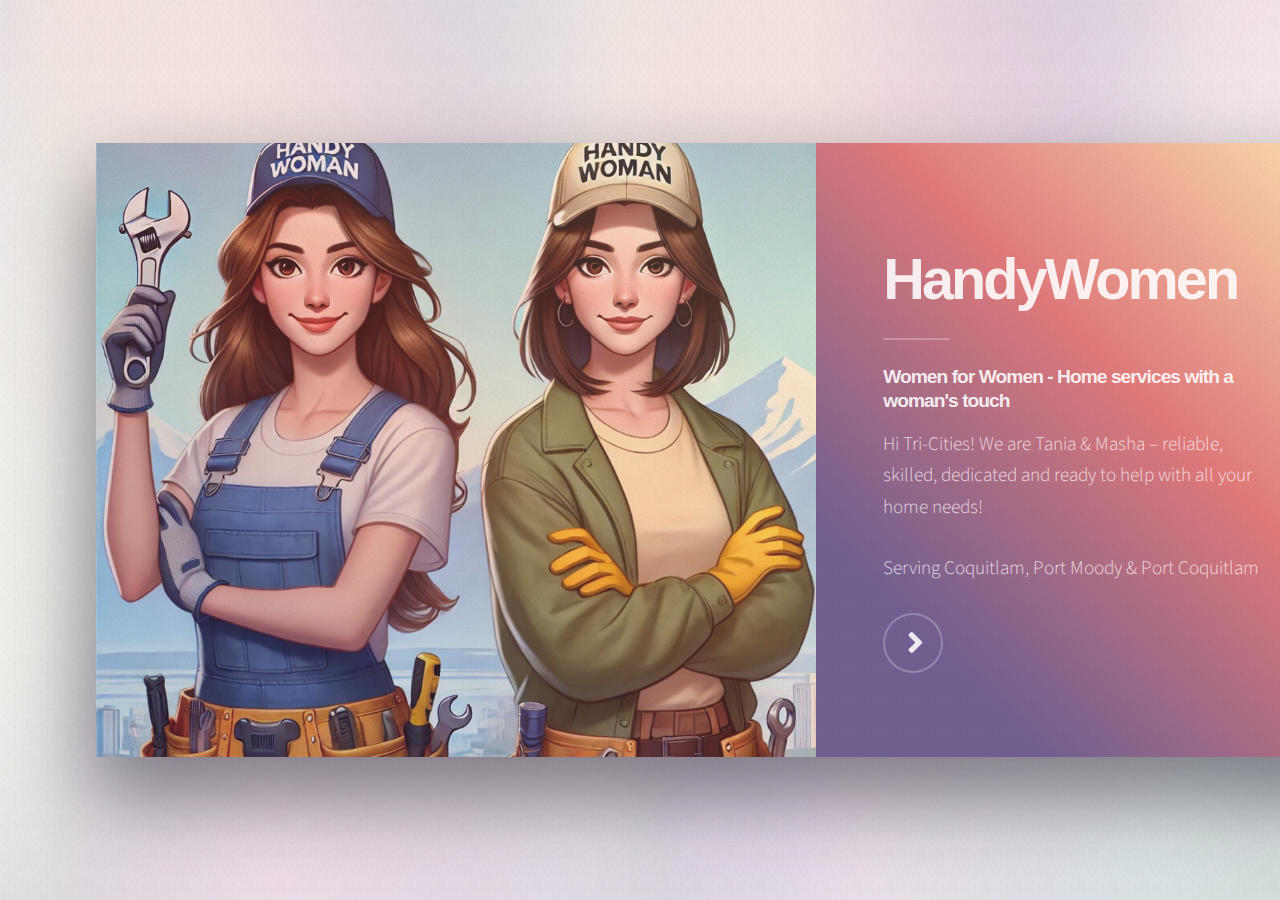
==== index.html @ 7a5384e8 "Initial website upload" ====
<!DOCTYPE HTML>
<!--
	Ethereal by HTML5 UP
	html5up.net | @ajlkn
	Free for personal and commercial use under the CCA 3.0 license (html5up.net/license)
-->
<html>
	<head>
		<title>Ethereal by HTML5 UP</title>
		<meta charset="utf-8" />
		<meta name="viewport" content="width=device-width, initial-scale=1, user-scalable=no" />
		<link rel="stylesheet" href="assets/css/main.css" />
		<noscript><link rel="stylesheet" href="assets/css/noscript.css" /></noscript>
	</head>
	<body class="is-preload">

		<!-- Page Wrapper -->
			<div id="page-wrapper">

				<!-- Wrapper -->
					<div id="wrapper">

						<!-- Panel (Banner) -->
							<section class="panel banner right">
								<div class="content color0 span-2-75">
									<h1 class="major">HandyWomen</h1>
									<h4>Women for Women - Home services with a woman's touch </h4>
									<p>Hi Tri-Cities! We are Tania & Masha – reliable, skilled, dedicated and ready to help with all your home needs!</p>
									<p>Serving Coquitlam, Port Moody & Port Coquitlam</p>
									<ul class="actions">
										<li><a href="#first" class="button color1 circle icon solid fa-angle-right">Next</a></li>
									</ul>
								</div>
								<div class="image filtered span-3-75" data-position="25% 25%">
									<img src="images/Handywomen.jpg" alt="" />
								</div>
							</section>

						<!-- Panel (Spotlight) -->
							<section class="panel spotlight medium right" id="first">
								<div class="content span-9">
									<h2 class="major">We can do it!</h2>
									<ul>
										<li>Need furniture assembled? Don’t want any stress, just perfectly built pieces?</li>
										<li>Prepping your home for sale or rent? Want it to look its best and attract buyers?</li>
										<li>Kitchen a mess? Need better organization and efficient storage? </li>
										<li>Want to refresh your space? Need a new layout that works better for you?</li>
										<li>Small home tasks piling up? Lightbulbs, wires, seasonal décor – need a hand?</li>
										<li>Cabinets, drawers, and tables need fixing? Looking for precise, careful work?</li>
									</ul>
								</div>
								<div class="image filtered tinted" data-position="top left">
									<img src="images/pic02.jpg" alt="" />
								</div>
							</section>

						<!-- Panel 
							<section class="panel color1">
								<div class="intro joined">
									<h2 class="major">Amet lorem</h2>
									<p>Sed vel nibh libero. Mauris et lorem pharetra massa lorem turpis congue pulvinar. Vivamus sed feugiat finibus. Duis amet bibendum amet sed. Duis mauris ex, dapibus sed ligula tempus volutpat magna etiam.</p>
								</div>
								<div class="inner">
									<ul class="grid-icons three connected">
										<li><span class="icon fa-gem"><span class="label">Lorem</span></span></li>
										<li><span class="icon solid fa-camera-retro"><span class="label">Ipsum</span></span></li>
										<li><span class="icon solid fa-cog"><span class="label">Dolor</span></span></li>
										<li><span class="icon solid fa-paper-plane"><span class="label">Sit</span></span></li>
										<li><span class="icon solid fa-chart-bar"><span class="label">Amet</span></span></li>
										<li><span class="icon solid fa-code"><span class="label">Nullam</span></span></li>
									</ul>
								</div>
							</section>-->

						<!-- Panel (Spotlight) 
							<section class="panel spotlight large left">
								<div class="content span-5">
									<h2 class="major">Magna amet tempus</h2>
									<p>Mauris a cursus velit. Nunc lacinia sollicitudin egestas bibendum, magna dui bibendum ex, sagittis commodo enim risus sed magna nulla. Vestibulum ut consequat velit. Curabitur vitae libero lorem. Quisque iaculis porttitor blandit. Nullam quis sagittis maximus. Sed vel nibh libero. Mauris et lorem pharetra massa lorem turpis congue pulvinar.</p>
								</div>
								<div class="image filtered tinted" data-position="top right">
									<img src="images/pic03.jpg" alt="" />
								</div>
							</section>-->

						<!-- Panel
							<section class="panel">
								<div class="intro color2">
									<h2 class="major">Elit integer</h2>
									<p>Sed vel nibh libero. Mauris et lorem pharetra massa lorem turpis congue pulvinar. Vivamus sed feugiat finibus. Duis amet bibendum amet sed. Duis mauris ex, dapibus sed ligula tempus volutpat magna etiam.</p>
								</div>
								<div class="gallery">
									<div class="group span-3">
										<a href="images/gallery/fulls/01.jpg" class="image filtered span-3" data-position="bottom"><img src="images/gallery/thumbs/01.jpg" alt="" /></a>
										<a href="images/gallery/fulls/02.jpg" class="image filtered span-1-5" data-position="center"><img src="images/gallery/thumbs/02.jpg" alt="" /></a>
										<a href="images/gallery/fulls/03.jpg" class="image filtered span-1-5" data-position="bottom"><img src="images/gallery/thumbs/03.jpg" alt="" /></a>
									</div>
									<a href="images/gallery/fulls/04.jpg" class="image filtered span-2-5" data-position="top"><img src="images/gallery/thumbs/04.jpg" alt="" /></a>
									<div class="group span-4-5">
										<a href="images/gallery/fulls/05.jpg" class="image filtered span-3" data-position="top"><img src="images/gallery/thumbs/05.jpg" alt="" /></a>
										<a href="images/gallery/fulls/06.jpg" class="image filtered span-1-5" data-position="center"><img src="images/gallery/thumbs/06.jpg" alt="" /></a>
										<a href="images/gallery/fulls/07.jpg" class="image filtered span-1-5" data-position="bottom"><img src="images/gallery/thumbs/07.jpg" alt="" /></a>
										<a href="images/gallery/fulls/08.jpg" class="image filtered span-3" data-position="top"><img src="images/gallery/thumbs/08.jpg" alt="" /></a>
									</div>
									<a href="images/gallery/fulls/09.jpg" class="image filtered span-2-5" data-position="right"><img src="images/gallery/thumbs/09.jpg" alt="" /></a>
								</div>
							</section> -->

						<!-- Panel -->
							<section class="panel color4-alt">
								<div class="intro color4">
									<h2 class="major">Contact Us</h2>
									<p>Write us a message and we will get back to you as soon as possible</p>
								</div>
								<div class="inner columns divided">
									<div class="span-3-25">
										<form method="post" action="#">
											<div class="fields">
												<div class="field half">
													<label for="name">Name</label>
													<input type="text" name="name" id="name" />
												</div>
												<div class="field half">
													<label for="email">Email</label>
													<input type="email" name="email" id="email" />
												</div>
												<div class="field">
													<label for="message">Message</label>
													<textarea name="message" id="message" rows="4"></textarea>
												</div>
											</div>
											<ul class="actions">
												<li><input type="submit" value="Send Message" class="button primary" /></li>
											</ul>
										</form>
									</div>
									<div class="span-1-5">
										<ul class="contact-icons color1">
											<li class="icon brands fa-facebook-f"><a href="#">facebook.com/untitled</a></li>
											<li class="icon brands fa-instagram"><a href="#">@untitled-tld</a></li>
										</ul>
									</div>
								</div>
							</section>
					</div>

			</div>

		<!-- Scripts -->
			<script src="assets/js/jquery.min.js"></script>
			<script src="assets/js/browser.min.js"></script>
			<script src="assets/js/breakpoints.min.js"></script>
			<script src="assets/js/main.js"></script>

	</body>
</html>
---- assets/css/main.css ----
@import url(fontawesome-all.min.css);
@import url("https://fonts.googleapis.com/css?family=Source+Sans+Pro:300,400,300i,400i");

/*
	Ethereal by HTML5 UP
	html5up.net | @ajlkn
	Free for personal and commercial use under the CCA 3.0 license (html5up.net/license)
*/

html, body, div, span, applet, object,
iframe, h1, h2, h3, h4, h5, h6, p, blockquote,
pre, a, abbr, acronym, address, big, cite,
code, del, dfn, em, img, ins, kbd, q, s, samp,
small, strike, strong, sub, sup, tt, var, b,
u, i, center, dl, dt, dd, ol, ul, li, fieldset,
form, label, legend, table, caption, tbody,
tfoot, thead, tr, th, td, article, aside,
canvas, details, embed, figure, figcaption,
footer, header, hgroup, menu, nav, output, ruby,
section, summary, time, mark, audio, video {
	margin: 0;
	padding: 0;
	border: 0;
	font-size: 100%;
	font: inherit;
	vertical-align: baseline;}

article, aside, details, figcaption, figure,
footer, header, hgroup, menu, nav, section {
	display: block;}

body {
	line-height: 1;
}

ol, ul {
	list-style: none;
}

blockquote, q {
	quotes: none;
}

	blockquote:before, blockquote:after, q:before, q:after {
		content: '';
		content: none;
	}

table {
	border-collapse: collapse;
	border-spacing: 0;
}

body {
	-webkit-text-size-adjust: none;
}

mark {
	background-color: transparent;
	color: inherit;
}

input::-moz-focus-inner {
	border: 0;
	padding: 0;
}

input, select, textarea {
	-moz-appearance: none;
	-webkit-appearance: none;
	-ms-appearance: none;
	appearance: none;
}

/* Page */

	@-moz-keyframes load-spinner {
		0% {
			-moz-transform: rotate(0deg);
			-webkit-transform: rotate(0deg);
			-ms-transform: rotate(0deg);
			transform: rotate(0deg);
		}

		100% {
			-moz-transform: rotate(360deg);
			-webkit-transform: rotate(360deg);
			-ms-transform: rotate(360deg);
			transform: rotate(360deg);
		}
	}

	@-webkit-keyframes load-spinner {
		0% {
			-moz-transform: rotate(0deg);
			-webkit-transform: rotate(0deg);
			-ms-transform: rotate(0deg);
			transform: rotate(0deg);
		}

		100% {
			-moz-transform: rotate(360deg);
			-webkit-transform: rotate(360deg);
			-ms-transform: rotate(360deg);
			transform: rotate(360deg);
		}
	}

	@-ms-keyframes load-spinner {
		0% {
			-moz-transform: rotate(0deg);
			-webkit-transform: rotate(0deg);
			-ms-transform: rotate(0deg);
			transform: rotate(0deg);
		}

		100% {
			-moz-transform: rotate(360deg);
			-webkit-transform: rotate(360deg);
			-ms-transform: rotate(360deg);
			transform: rotate(360deg);
		}
	}

	@keyframes load-spinner {
		0% {
			-moz-transform: rotate(0deg);
			-webkit-transform: rotate(0deg);
			-ms-transform: rotate(0deg);
			transform: rotate(0deg);
		}

		100% {
			-moz-transform: rotate(360deg);
			-webkit-transform: rotate(360deg);
			-ms-transform: rotate(360deg);
			transform: rotate(360deg);
		}
	}

	@-ms-viewport {
		width: device-width;
	}

	html {
		width: 100%;
		height: 100%;
	}

	html {
		box-sizing: border-box;
	}

	*, *:before, *:after {
		box-sizing: inherit;
	}

	body {
		display: -moz-flex;
		display: -webkit-flex;
		display: -ms-flex;
		display: flex;
		-moz-align-items: center;
		-webkit-align-items: center;
		-ms-align-items: center;
		align-items: center;
		-moz-justify-content: -moz-flex-start;
		-webkit-justify-content: -webkit-flex-start;
		-ms-justify-content: -ms-flex-start;
		justify-content: flex-start;
		-ms-overflow-style: scrollbar;
		width: 100%;
		height: 100%;
		min-height: 30rem;
		overflow: hidden;
	}

		body:before {
			-moz-animation: load-spinner 1s infinite linear;
			-webkit-animation: load-spinner 1s infinite linear;
			-ms-animation: load-spinner 1s infinite linear;
			animation: load-spinner 1s infinite linear;
			-moz-transition: opacity 0.25s ease;
			-webkit-transition: opacity 0.25s ease;
			-ms-transition: opacity 0.25s ease;
			transition: opacity 0.25s ease;
			-moz-transition-delay: 0s;
			-webkit-transition-delay: 0s;
			-ms-transition-delay: 0s;
			transition-delay: 0s;
			pointer-events: none;
			content: '';
			display: block;
			position: absolute;
			top: 50%;
			left: 50%;
			width: 4rem;
			height: 4rem;
			margin: -2rem 0 0 -2rem;
			background-image: url("data:image/svg+xml;charset=utf8,%3Csvg xmlns='http://www.w3.org/2000/svg' xmlns:xlink='http://www.w3.org/1999/xlink' width='96px' height='96px' viewBox='0 0 96 96' zoomAndPan='disable'%3E%3Cstyle%3Ecircle %7Bfill: transparent%3B stroke: %232e2b37%3B stroke-width: 1.5px%3B %7D%3C/style%3E%3Cdefs%3E%3CclipPath id='corner'%3E%3Cpolygon points='0,0 48,0 48,48 96,48 96,96 0,96' /%3E%3C/clipPath%3E%3C/defs%3E%3Cg clip-path='url(%23corner)'%3E%3Ccircle cx='48' cy='48' r='32'/%3E%3C/g%3E%3C/svg%3E");
			background-position: center;
			background-repeat: no-repeat;
			background-size: 4rem;
			opacity: 0;
		}

		body:after {
			pointer-events: none;
			content: '';
			display: block;
			position: fixed;
			top: 0;
			left: 0;
			width: 100%;
			height: 100%;
			z-index: -1;
			background-attachment: fixed;
			background-color: #e1e6e1;
			background-image: url("../../images/overlay.png"), url("../../images/bg.jpg");
			background-repeat: repeat, repeat-x;
			background-size: 128px 128px, cover;
		}

		body.is-preload *, body.is-preload *:before, body.is-preload *:after {
			-moz-animation: none !important;
			-webkit-animation: none !important;
			-ms-animation: none !important;
			animation: none !important;
			-moz-transition: none !important;
			-webkit-transition: none !important;
			-ms-transition: none !important;
			transition: none !important;
		}

		body.is-preload:before {
			-moz-transition: opacity 1s ease;
			-webkit-transition: opacity 1s ease;
			-ms-transition: opacity 1s ease;
			transition: opacity 1s ease;
			-moz-transition-delay: 0.75s;
			-webkit-transition-delay: 0.75s;
			-ms-transition-delay: 0.75s;
			transition-delay: 0.75s;
			opacity: 0.25;
		}

	@media screen and (max-width: 736px) {

		html {
			height: auto;
		}

		body {
			height: auto;
			overflow-x: hidden;
			overflow-y: auto;
		}

	}

	@media screen and (max-width: 480px) {

		html, body {
			min-width: 320px;
		}

	}

/* Typography */

	html {
		font-size: 18pt;
		font-size: 1vmax;
	}

		@media screen and (max-width: 1680px) {

			html {
				font-size: 12pt;
				font-size: 1.1vmax;
			}

		}

		@media screen and (max-width: 1280px) {

			html {
				font-size: 11pt;
				font-size: 1.5vmax;
			}

		}

	body, input, select, textarea {
		color: rgba(255, 255, 255, 0.75);
		font-family: "Source Sans Pro", Helvetica, sans-serif;
		font-size: 1rem;
		font-weight: 300;
		line-height: 1.65;
	}

	a {
		-moz-transition: color 0.2s ease-in-out, border-bottom-color 0.2s ease-in-out;
		-webkit-transition: color 0.2s ease-in-out, border-bottom-color 0.2s ease-in-out;
		-ms-transition: color 0.2s ease-in-out, border-bottom-color 0.2s ease-in-out;
		transition: color 0.2s ease-in-out, border-bottom-color 0.2s ease-in-out;
		color: inherit;
		border-bottom: dotted 1px;
		text-decoration: none;
	}

		a:hover {
			border-bottom-color: transparent;
			color: #ffe4b4;
		}

	strong, b {
		color: rgba(255, 255, 255, 0.875);
		font-weight: 400;
	}

	em, i {
		font-style: italic;
	}

	p {
		margin: 0 0 1.5rem 0;
	}

		body.is-ie p {
			width: 100%;
		}

	h1, h2, h3, h4, h5, h6 {
		color: rgba(255, 255, 255, 0.875);
		font-family: Arial, Helvetica, sans-serif;
		font-weight: 700;
		line-height: 1.3;
		margin: 0 0 0.75rem 0;
		letter-spacing: -0.05em;
	}

		h1 a, h2 a, h3 a, h4 a, h5 a, h6 a {
			color: inherit;
			text-decoration: none;
		}

	h1.major, h2.major, h3.major {
		position: relative;
	}

		h1.major:after, h2.major:after, h3.major:after {
			content: '';
			position: absolute;
			left: 0;
			width: 3.5rem;
			height: 0.1rem;
			background-color: rgba(255, 255, 255, 0.25);
		}

	h1 {
		font-size: 3rem;
		line-height: 1.2;
	}

		h1.major {
			margin: 0 0 2.625rem 0;
		}

			h1.major:after {
				bottom: -1.325rem;
			}

	h2 {
		font-size: 1.75rem;
		line-height: 1.2;
	}

		h2.major {
			margin: 0 0 1.9875rem 0;
		}

			h2.major:after {
				bottom: -1.2rem;
			}

	h3 {
		font-size: 1.325rem;
	}

		h3.major {
			margin: 0 0 1.875rem 0;
		}

			h3.major:after {
				bottom: -0.75rem;
			}

	h4 {
		font-size: 1rem;
	}

	h5 {
		font-size: 0.9rem;
	}

	h6 {
		font-size: 0.7rem;
	}

	sub {
		font-size: 0.8rem;
		position: relative;
		top: 0.5rem;
	}

	sup {
		font-size: 0.8rem;
		position: relative;
		top: -0.5rem;
	}

	blockquote {
		border-left: solid 0.25rem rgba(255, 255, 255, 0.25);
		font-style: italic;
		margin: 0 0 1.5rem 0;
		padding: 0.375rem 0 0.375rem 1.5rem;
	}

	code {
		background: rgba(255, 255, 255, 0.075);
		border-radius: 0.25rem;
		font-family: "Courier New", monospace;
		font-size: 0.8rem;
		margin: 0 0.25rem;
		padding: 0.25rem 0.65rem;
	}

	pre {
		-webkit-overflow-scrolling: touch;
		font-family: "Courier New", monospace;
		font-size: 0.8rem;
		margin: 0 0 1.5rem 0;
		white-space: pre-wrap;
	}

		pre code {
			display: block;
			line-height: 1.625;
			padding: 1rem 1.5rem;
			overflow-x: auto;
			margin: 0;
		}

	hr {
		border: 0;
		border-bottom: solid 2px rgba(255, 255, 255, 0.25);
		margin: 1.875rem 0;
	}

	.align-left {
		text-align: left;
	}

	.align-center {
		text-align: center;
	}

	.align-right {
		text-align: right;
	}

	@media screen and (max-width: 736px) {

		html {
			font-size: 12pt;
		}

		h1 {
			font-size: 2.25rem;
			line-height: 1.2;
		}

			h1.major {
				margin: 0 0 2.625rem 0;
			}

				h1.major:after {
					bottom: -1.325rem;
				}

		h2 {
			font-size: 1.5rem;
			line-height: 1.2;
		}

			h2.major {
				margin: 0 0 1.9875rem 0;
			}

				h2.major:after {
					bottom: -1.2rem;
				}

		h3 {
			font-size: 1rem;
		}

			h3.major {
				margin: 0 0 1.875rem 0;
			}

				h3.major:after {
					bottom: -0.75rem;
				}

		h4 {
			font-size: 1rem;
		}

		h5 {
			font-size: 0.9rem;
		}

		h6 {
			font-size: 0.7rem;
		}

		h1 br, h2 br, h3 br, h4 br, h5 br, h6 br {
			display: none;
		}

	}

	@media screen and (max-width: 360px) {

		html {
			font-size: 11pt;
		}

	}

/* Form */

	form {
		margin: 0 0 1.5rem 0;
	}

		form > :last-child {
			margin-bottom: 0;
		}

		form > .fields {
			display: -moz-flex;
			display: -webkit-flex;
			display: -ms-flex;
			display: flex;
			-moz-flex-wrap: wrap;
			-webkit-flex-wrap: wrap;
			-ms-flex-wrap: wrap;
			flex-wrap: wrap;
			width: calc(100% + 3rem);
			margin: -1.5rem 0 1.5rem -1.5rem;
		}

			form > .fields > .field {
				-moz-flex-grow: 0;
				-webkit-flex-grow: 0;
				-ms-flex-grow: 0;
				flex-grow: 0;
				-moz-flex-shrink: 0;
				-webkit-flex-shrink: 0;
				-ms-flex-shrink: 0;
				flex-shrink: 0;
				padding: 1.5rem 0 0 1.5rem;
				width: calc(100% - 1.5rem);
			}

				form > .fields > .field.half {
					width: calc(50% - 0.75rem);
				}

				form > .fields > .field.third {
					width: calc(100%/3 - 0.5rem);
				}

				form > .fields > .field.quarter {
					width: calc(25% - 0.375rem);
				}

		@media screen and (max-width: 736px) {

			form > .fields {
				width: calc(100% + 2.25rem);
				margin: -1.125rem 0 1.5rem -1.125rem;
			}

				form > .fields > .field {
					padding: 1.125rem 0 0 1.125rem;
					width: calc(100% - 1.125rem);
				}

					form > .fields > .field.half {
						width: calc(100% - 1.125rem);
					}

					form > .fields > .field.third {
						width: calc(100% - 1.125rem);
					}

					form > .fields > .field.quarter {
						width: calc(100% - 1.125rem);
					}

		}

	label {
		color: rgba(255, 255, 255, 0.875);
		display: block;
		font-family: Arial, Helvetica, sans-serif;
		font-size: 0.8rem;
		font-weight: 700;
		margin: 0 0 0.4875rem 0;
	}

	input[type="text"],
	input[type="password"],
	input[type="email"],
	input[type="tel"],
	select,
	textarea {
		-moz-appearance: none;
		-webkit-appearance: none;
		-ms-appearance: none;
		appearance: none;
		background: transparent;
		border: solid 2px rgba(255, 255, 255, 0.25);
		border-radius: 0.25rem;
		color: inherit;
		display: block;
		outline: 0;
		padding: 0 0.75rem;
		text-decoration: none;
		width: 100%;
	}

		input[type="text"]:invalid,
		input[type="password"]:invalid,
		input[type="email"]:invalid,
		input[type="tel"]:invalid,
		select:invalid,
		textarea:invalid {
			box-shadow: none;
		}

		input[type="text"]:focus,
		input[type="password"]:focus,
		input[type="email"]:focus,
		input[type="tel"]:focus,
		select:focus,
		textarea:focus {
			border-color: #ffe4b4;
		}

	option {
		background-color: rgba(255, 255, 255, 0.875);
		color: #2e2b37;
	}

	select {
		background-image: url("data:image/svg+xml;charset=utf8,%3Csvg xmlns='http://www.w3.org/2000/svg' width='40' height='40' preserveAspectRatio='none' viewBox='0 0 40 40'%3E%3Cpath d='M9.4,12.3l10.4,10.4l10.4-10.4c0.2-0.2,0.5-0.4,0.9-0.4c0.3,0,0.6,0.1,0.9,0.4l3.3,3.3c0.2,0.2,0.4,0.5,0.4,0.9 c0,0.4-0.1,0.6-0.4,0.9L20.7,31.9c-0.2,0.2-0.5,0.4-0.9,0.4c-0.3,0-0.6-0.1-0.9-0.4L4.3,17.3c-0.2-0.2-0.4-0.5-0.4-0.9 c0-0.4,0.1-0.6,0.4-0.9l3.3-3.3c0.2-0.2,0.5-0.4,0.9-0.4S9.1,12.1,9.4,12.3z' fill='rgba(255, 255, 255, 0.25)' /%3E%3C/svg%3E");
		background-size: 1.25rem;
		background-repeat: no-repeat;
		background-position: calc(100% - 1rem) center;
		height: 2.5rem;
		padding-right: 2.5rem;
		text-overflow: ellipsis;
	}

		select option {
			color: rgba(255, 255, 255, 0.875);
			background: #2e2b37;
		}

		select:focus::-ms-value {
			background-color: transparent;
		}

		select::-ms-expand {
			display: none;
		}

	input[type="text"],
	input[type="password"],
	input[type="email"],
	select {
		height: 2.5rem;
	}

	textarea {
		padding: 0.75rem 1rem;
	}

	input[type="checkbox"],
	input[type="radio"] {
		-moz-appearance: none;
		-webkit-appearance: none;
		-ms-appearance: none;
		appearance: none;
		display: block;
		float: left;
		margin-right: -2rem;
		opacity: 0;
		width: 1rem;
		z-index: -1;
	}

		input[type="checkbox"] + label,
		input[type="radio"] + label {
			text-decoration: none;
			position: relative;
			color: rgba(255, 255, 255, 0.75);
			cursor: pointer;
			display: inline-block;
			font-size: 1rem;
			font-weight: 300;
			margin-bottom: 0;
			padding-left: 2.5rem;
			padding-right: 1rem;
		}

			input[type="checkbox"] + label:before,
			input[type="radio"] + label:before {
				-moz-osx-font-smoothing: grayscale;
				-webkit-font-smoothing: antialiased;
				display: inline-block;
				font-style: normal;
				font-variant: normal;
				text-rendering: auto;
				line-height: 1;
				text-transform: none !important;
				font-family: 'Font Awesome 5 Free';
				font-weight: 900;
			}

			input[type="checkbox"] + label:before,
			input[type="radio"] + label:before {
				content: '';
				display: inline-block;
				font-size: 0.8rem;
				position: absolute;
				top: 0;
				left: 0;
				width: 1.6875rem;
				height: 1.6875rem;
				line-height: 1.6875rem;
				background: rgba(255, 255, 255, 0.075);
				border: solid 1px rgba(255, 255, 255, 0.25);
				border-radius: 0.25rem;
				color: #2e2b37;
				text-align: center;
			}

				body.is-ie input[type="checkbox"] + label:before, body.is-ie
				input[type="radio"] + label:before {
					line-height: 1.5;
				}

		input[type="checkbox"]:checked + label:before,
		input[type="radio"]:checked + label:before {
			content: '\f00c';
			background: rgba(255, 255, 255, 0.875);
			border-color: rgba(255, 255, 255, 0.875);
		}

		input[type="checkbox"]:focus + label:before,
		input[type="radio"]:focus + label:before {
			border-color: #ffe4b4;
			box-shadow: 0 0 0 1px #ffe4b4;
		}

		input[type="checkbox"]:focus:checked + label:before,
		input[type="radio"]:focus:checked + label:before {
			background: #ffe4b4;
		}

		input[type="checkbox"].color1 + label:before,
		input[type="radio"].color1 + label:before {
			color: #726193;
		}

		input[type="checkbox"].color2 + label:before,
		input[type="radio"].color2 + label:before {
			color: #e37b7c;
		}

		input[type="checkbox"].color3 + label:before,
		input[type="radio"].color3 + label:before {
			color: #ffe4b4;
		}

		input[type="checkbox"].color4 + label:before,
		input[type="radio"].color4 + label:before {
			color: #353865;
		}

	input[type="checkbox"] + label:before {
		border-radius: 0.25rem;
	}

	input[type="radio"] + label:before {
		border-radius: 100%;
	}

	::-webkit-input-placeholder {
		color: rgba(255, 255, 255, 0.5) !important;
		opacity: 1.0;
	}

	:-moz-placeholder {
		color: rgba(255, 255, 255, 0.5) !important;
		opacity: 1.0;
	}

	::-moz-placeholder {
		color: rgba(255, 255, 255, 0.5) !important;
		opacity: 1.0;
	}

	:-ms-input-placeholder {
		color: rgba(255, 255, 255, 0.5) !important;
		opacity: 1.0;
	}

/* Icon */

	.icon {
		text-decoration: none;
		position: relative;
		border-bottom: none;
	}

		.icon:before {
			-moz-osx-font-smoothing: grayscale;
			-webkit-font-smoothing: antialiased;
			display: inline-block;
			font-style: normal;
			font-variant: normal;
			text-rendering: auto;
			line-height: 1;
			text-transform: none !important;
			font-family: 'Font Awesome 5 Free';
			font-weight: 400;
		}

		.icon > .label {
			display: none;
		}

		.icon:before {
			line-height: inherit;
		}

		.icon.solid:before {
			font-weight: 900;
		}

		.icon.brands:before {
			font-family: 'Font Awesome 5 Brands';
		}

/* Image */

	.image {
		display: inline-block;
		position: relative;
		border: 0;
	}

		.image.filtered:after {
			background-image: url("../../images/overlay.png"), linear-gradient(45deg, rgba(114, 97, 147, 0.25) 25%, rgba(227, 123, 124, 0.25) 50%, rgba(255, 228, 180, 0.25));
			background-size: 128px 128px, auto;
			pointer-events: none;
			content: '';
			position: absolute;
			top: 0;
			left: 0;
			width: 100%;
			height: 100%;
			opacity: 1;
			z-index: 1;
		}

		.image.filtered.tinted:after {
			background-image: url("../../images/overlay.png"), linear-gradient(45deg, rgba(114, 97, 147, 0.25) 25%, rgba(227, 123, 124, 0.25) 50%, rgba(255, 228, 180, 0.25)), linear-gradient(0deg, rgba(0, 0, 0, 0.125), rgba(0, 0, 0, 0.125));
			background-size: 128px 128px, auto, auto;
		}

		.image[data-position] img {
			-moz-object-fit: cover;
			-webkit-object-fit: cover;
			-ms-object-fit: cover;
			object-fit: cover;
			display: block;
			position: absolute;
			top: 0;
			left: 0;
			width: 100%;
			height: 100%;
		}

		.image[data-position="top left"] img {
			-moz-object-position: top left;
			-webkit-object-position: top left;
			-ms-object-position: top left;
			object-position: top left;
		}

		.image[data-position="top"] img {
			-moz-object-position: top;
			-webkit-object-position: top;
			-ms-object-position: top;
			object-position: top;
		}

		.image[data-position="top right"] img {
			-moz-object-position: top right;
			-webkit-object-position: top right;
			-ms-object-position: top right;
			object-position: top right;
		}

		.image[data-position="right"] img {
			-moz-object-position: right;
			-webkit-object-position: right;
			-ms-object-position: right;
			object-position: right;
		}

		.image[data-position="bottom right"] img {
			-moz-object-position: bottom right;
			-webkit-object-position: bottom right;
			-ms-object-position: bottom right;
			object-position: bottom right;
		}

		.image[data-position="bottom"] img {
			-moz-object-position: bottom;
			-webkit-object-position: bottom;
			-ms-object-position: bottom;
			object-position: bottom;
		}

		.image[data-position="bottom left"] img {
			-moz-object-position: bottom left;
			-webkit-object-position: bottom left;
			-ms-object-position: bottom left;
			object-position: bottom left;
		}

		.image[data-position="left"] img {
			-moz-object-position: left;
			-webkit-object-position: left;
			-ms-object-position: left;
			object-position: left;
		}

		.image[data-position="center"] img {
			-moz-object-position: center;
			-webkit-object-position: center;
			-ms-object-position: center;
			object-position: center;
		}

		.image[data-position="25% 25%"] img {
			-moz-object-position: 25% 25%;
			-webkit-object-position: 25% 25%;
			-ms-object-position: 25% 25%;
			object-position: 25% 25%;
		}

		.image[data-position="75% 25%"] img {
			-moz-object-position: 75% 25%;
			-webkit-object-position: 75% 25%;
			-ms-object-position: 75% 25%;
			object-position: 75% 25%;
		}

		.image[data-position="75% 75%"] img {
			-moz-object-position: 75% 75%;
			-webkit-object-position: 75% 75%;
			-ms-object-position: 75% 75%;
			object-position: 75% 75%;
		}

		.image[data-position="25% 75%"] img {
			-moz-object-position: 25% 75%;
			-webkit-object-position: 25% 75%;
			-ms-object-position: 25% 75%;
			object-position: 25% 75%;
		}

		.image img {
			display: block;
		}

		.image.left, .image.right {
			max-width: 40%;
		}

			.image.left img, .image.right img {
				width: 100%;
			}

		.image.left {
			float: left;
			padding: 0 1.5rem 1rem 0;
			top: 0.25rem;
		}

		.image.right {
			float: right;
			padding: 0 0 1rem 1.5rem;
			top: 0.25rem;
		}

		.image.fit {
			display: block;
			margin: 0 0 1.5rem 0;
			width: 100%;
		}

			.image.fit img {
				width: 100%;
			}

		.image.main {
			display: block;
			margin: 0 0 2.25rem 0;
			width: 100%;
		}

			.image.main img {
				width: 100%;
			}

/* List */

	ol {
		list-style: decimal;
		margin: 0 0 1.5rem 0;
		padding-left: 1.25rem;
	}

		ol li {
			padding-left: 0.25rem;
		}

	ul {
		list-style: disc;
		margin: 0 0 1.5rem 0;
		padding-left: 1rem;
	}

		ul li {
			padding-left: 0.5rem;
		}

		ul.alt {
			list-style: none;
			padding-left: 0;
		}

			ul.alt li {
				border-top: solid 1px rgba(255, 255, 255, 0.25);
				padding: 0.5rem 0;
			}

				ul.alt li:first-child {
					border-top: 0;
					padding-top: 0;
				}

	dl {
		margin: 0 0 1.5rem 0;
	}

		dl dt {
			display: block;
			font-weight: 400;
			margin: 0 0 0.75rem 0;
		}

		dl dd {
			margin-left: 1.5rem;
		}

/* Actions */

	ul.actions {
		display: -moz-flex;
		display: -webkit-flex;
		display: -ms-flex;
		display: flex;
		cursor: default;
		list-style: none;
		margin-left: -0.75rem;
		padding-left: 0;
	}

		ul.actions li {
			padding: 0 0 0 0.75rem;
			vertical-align: middle;
		}

		ul.actions.special {
			-moz-justify-content: center;
			-webkit-justify-content: center;
			-ms-justify-content: center;
			justify-content: center;
			width: 100%;
			margin-left: 0;
		}

			ul.actions.special li:first-child {
				padding-left: 0;
			}

		ul.actions.stacked {
			-moz-flex-direction: column;
			-webkit-flex-direction: column;
			-ms-flex-direction: column;
			flex-direction: column;
			margin-left: 0;
		}

			ul.actions.stacked li {
				padding: 0.975rem 0 0 0;
			}

				ul.actions.stacked li:first-child {
					padding-top: 0;
				}

		ul.actions.fit {
			width: calc(100% + 0.75rem);
		}

			ul.actions.fit li {
				-moz-flex-grow: 1;
				-webkit-flex-grow: 1;
				-ms-flex-grow: 1;
				flex-grow: 1;
				-moz-flex-shrink: 1;
				-webkit-flex-shrink: 1;
				-ms-flex-shrink: 1;
				flex-shrink: 1;
				width: 100%;
			}

				ul.actions.fit li > * {
					width: 100%;
				}

			ul.actions.fit.stacked {
				width: 100%;
			}

/* Icons */

	ul.icons {
		cursor: default;
		list-style: none;
		padding-left: 0;
	}

		ul.icons li {
			display: inline-block;
			padding: 0 1rem 0 0;
		}

			ul.icons li:last-child {
				padding-right: 0;
			}

			ul.icons li .icon:before {
				font-size: 1.25em;
			}

/* Grid Icons */

	ul.grid-icons {
		display: -moz-flex;
		display: -webkit-flex;
		display: -ms-flex;
		display: flex;
		-moz-flex-wrap: wrap;
		-webkit-flex-wrap: wrap;
		-ms-flex-wrap: wrap;
		flex-wrap: wrap;
		-moz-justify-content: center;
		-webkit-justify-content: center;
		-ms-justify-content: center;
		justify-content: center;
		list-style: none;
		margin: 0 0 1.5rem 0;
		padding-left: 0;
	}

		ul.grid-icons .icon {
			display: block;
			position: relative;
			width: 100%;
			text-align: center;
		}

			ul.grid-icons .icon:before {
				display: block;
				width: 6rem;
				height: 6rem;
				line-height: 6rem;
				border-radius: 6rem;
				box-shadow: inset 0 0 0 2px rgba(255, 255, 255, 0.25);
				font-size: 2.5rem;
				margin: 0 auto;
				text-align: center;
			}

				body.is-ie ul.grid-icons .icon:before {
					line-height: 2.375;
				}

		ul.grid-icons > li {
			-moz-flex-grow: 0;
			-webkit-flex-grow: 0;
			-ms-flex-grow: 0;
			flex-grow: 0;
			-moz-flex-shrink: 0;
			-webkit-flex-shrink: 0;
			-ms-flex-shrink: 0;
			flex-shrink: 0;
			position: relative;
			margin: 1.5rem 0 0 1.5rem;
			padding-left: 0;
		}

		ul.grid-icons.connected > li:before {
			content: '';
			display: block;
			position: absolute;
			width: 1.5rem;
			height: 2px;
			top: 50%;
			left: -1.5rem;
			background-color: rgba(255, 255, 255, 0.25);
		}

		ul.grid-icons.connected > li:after {
			content: '';
			display: block;
			position: absolute;
			width: 2px;
			height: 1.5rem;
			top: -1.5rem;
			left: 50%;
			background-color: rgba(255, 255, 255, 0.25);
		}

		ul.grid-icons.two {
			width: 14rem;
		}

			ul.grid-icons.two > li:nth-child(-n + 2) {
				margin-top: 0;
			}

				ul.grid-icons.two > li:nth-child(-n + 2):after {
					display: none;
				}

			ul.grid-icons.two > li:nth-child(2n - 1) {
				margin-left: 0;
			}

				ul.grid-icons.two > li:nth-child(2n - 1):before {
					display: none;
				}

		ul.grid-icons.three {
			width: 21.5rem;
		}

			ul.grid-icons.three > li:nth-child(-n + 3) {
				margin-top: 0;
			}

				ul.grid-icons.three > li:nth-child(-n + 3):after {
					display: none;
				}

			ul.grid-icons.three > li:nth-child(3n - 2) {
				margin-left: 0;
			}

				ul.grid-icons.three > li:nth-child(3n - 2):before {
					display: none;
				}

		ul.grid-icons.four {
			width: 29rem;
		}

			ul.grid-icons.four > li:nth-child(-n + 4) {
				margin-top: 0;
			}

				ul.grid-icons.four > li:nth-child(-n + 4):after {
					display: none;
				}

			ul.grid-icons.four > li:nth-child(4n - 3) {
				margin-left: 0;
			}

				ul.grid-icons.four > li:nth-child(4n - 3):before {
					display: none;
				}

		@media screen and (max-width: 736px) {

			ul.grid-icons {
				-moz-justify-content: -moz-flex-start;
				-webkit-justify-content: -webkit-flex-start;
				-ms-justify-content: -ms-flex-start;
				justify-content: flex-start;
				width: 100% !important;
				margin: -1rem 0 1.5rem -1rem;
			}

				ul.grid-icons .icon:before {
					width: 4.5rem;
					height: 4.5rem;
					line-height: 4.5rem;
					font-size: 1.75rem;
				}

				ul.grid-icons > li {
					margin: 1rem 0 0 1rem !important;
				}

					ul.grid-icons > li:before {
						display: none !important;
					}

					ul.grid-icons > li:after {
						display: none !important;
					}

		}

/* Contact Icons */

	ul.contact-icons {
		list-style: none;
		padding-left: 0;
	}

		ul.contact-icons > li {
			margin: 1.25rem 0 0 0;
			padding-left: 0;
		}

			ul.contact-icons > li:before {
				display: inline-block;
				width: 2.25rem;
				height: 2.25rem;
				line-height: 2.25rem;
				border-radius: 2.25rem;
				background-color: white;
				color: #2e2b37;
				cursor: default;
				font-size: 1.125rem;
				margin-right: 1rem;
				text-align: center;
				vertical-align: middle;
			}

				body.is-ie ul.contact-icons > li:before {
					line-height: 2.125;
				}

			ul.contact-icons > li a {
				border-bottom: 0;
			}

		ul.contact-icons.color1 > li:before {
			color: #726193;
		}

		ul.contact-icons.color2 > li:before {
			color: #e37b7c;
		}

		ul.contact-icons.color3 > li:before {
			color: #ffe4b4;
		}

		ul.contact-icons.color4 > li:before {
			color: #353865;
		}

/* Table */

	.table-wrapper {
		-webkit-overflow-scrolling: touch;
		overflow-x: auto;
	}

	table {
		margin: 0 0 1.5rem 0;
		width: 100%;
	}

		table tbody tr {
			border: solid 1px rgba(255, 255, 255, 0.25);
			border-left: 0;
			border-right: 0;
		}

			table tbody tr:nth-child(2n + 1) {
				background-color: rgba(255, 255, 255, 0.075);
			}

		table td {
			padding: 0.75rem 0.75rem;
		}

		table th {
			color: rgba(255, 255, 255, 0.875);
			font-size: 0.9rem;
			font-weight: 400;
			padding: 0 0.75rem 0.75rem 0.75rem;
			text-align: left;
		}

		table thead {
			border-bottom: solid 2px rgba(255, 255, 255, 0.25);
		}

		table tfoot {
			border-top: solid 2px rgba(255, 255, 255, 0.25);
		}

		table.alt {
			border-collapse: separate;
		}

			table.alt tbody tr td {
				border: solid 1px rgba(255, 255, 255, 0.25);
				border-left-width: 0;
				border-top-width: 0;
			}

				table.alt tbody tr td:first-child {
					border-left-width: 1px;
				}

			table.alt tbody tr:first-child td {
				border-top-width: 1px;
			}

			table.alt thead {
				border-bottom: 0;
			}

			table.alt tfoot {
				border-top: 0;
			}

/* Button */

	input[type="submit"],
	input[type="reset"],
	input[type="button"],
	button,
	.button {
		-moz-appearance: none;
		-webkit-appearance: none;
		-ms-appearance: none;
		appearance: none;
		-moz-transition: background-color 0.2s ease-in-out, box-shadow 0.2s ease-in-out, color 0.2s ease-in-out;
		-webkit-transition: background-color 0.2s ease-in-out, box-shadow 0.2s ease-in-out, color 0.2s ease-in-out;
		-ms-transition: background-color 0.2s ease-in-out, box-shadow 0.2s ease-in-out, color 0.2s ease-in-out;
		transition: background-color 0.2s ease-in-out, box-shadow 0.2s ease-in-out, color 0.2s ease-in-out;
		background-color: transparent;
		border: 0;
		border-radius: 0.25rem;
		box-shadow: inset 0 0 0 2px rgba(255, 255, 255, 0.25);
		color: rgba(255, 255, 255, 0.875) !important;
		cursor: pointer;
		display: inline-block;
		font-family: Arial, Helvetica, sans-serif;
		font-size: 0.6rem;
		font-weight: 700;
		height: 2.75rem;
		letter-spacing: 0.15rem;
		line-height: 2.75rem;
		padding: 0 1.5rem 0 1.65rem;
		text-align: center;
		text-decoration: none;
		text-transform: uppercase;
		white-space: nowrap;
	}

		input[type="submit"]:hover,
		input[type="reset"]:hover,
		input[type="button"]:hover,
		button:hover,
		.button:hover {
			box-shadow: inset 0 0 0 2px #ffe4b4;
			color: #ffe4b4 !important;
		}

		input[type="submit"]:active,
		input[type="reset"]:active,
		input[type="button"]:active,
		button:active,
		.button:active {
			background-color: rgba(255, 228, 180, 0.125);
		}

		input[type="submit"].icon:before,
		input[type="reset"].icon:before,
		input[type="button"].icon:before,
		button.icon:before,
		.button.icon:before {
			display: inline-block;
			position: relative;
			top: -0.075rem;
			vertical-align: middle;
			font-size: 0.8rem;
			margin: 0 0.375rem 0 -0.325rem;
		}

		input[type="submit"].icon.circle,
		input[type="reset"].icon.circle,
		input[type="button"].icon.circle,
		button.icon.circle,
		.button.icon.circle {
			position: relative;
			width: 3.125rem;
			height: 3.125rem;
			line-height: 3.125rem;
			text-indent: 3.125rem;
			border-radius: 100%;
			overflow: hidden;
			padding: 0;
			letter-spacing: 0;
		}

			input[type="submit"].icon.circle:before,
			input[type="reset"].icon.circle:before,
			input[type="button"].icon.circle:before,
			button.icon.circle:before,
			.button.icon.circle:before {
				display: block;
				position: absolute;
				top: 0;
				left: 0;
				width: inherit;
				height: inherit;
				font-size: 1.25rem;
				line-height: inherit;
				margin: 0;
				text-indent: 0;
			}

			input[type="submit"].icon.circle.fa-angle-left:before,
			input[type="reset"].icon.circle.fa-angle-left:before,
			input[type="button"].icon.circle.fa-angle-left:before,
			button.icon.circle.fa-angle-left:before,
			.button.icon.circle.fa-angle-left:before {
				position: relative;
				left: -0.1rem;
				font-size: 1.75rem;
			}

			input[type="submit"].icon.circle.fa-angle-right:before,
			input[type="reset"].icon.circle.fa-angle-right:before,
			input[type="button"].icon.circle.fa-angle-right:before,
			button.icon.circle.fa-angle-right:before,
			.button.icon.circle.fa-angle-right:before {
				position: relative;
				left: 0.1rem;
				font-size: 1.75rem;
			}

		input[type="submit"].fit,
		input[type="reset"].fit,
		input[type="button"].fit,
		button.fit,
		.button.fit {
			width: 100%;
		}

		input[type="submit"].small,
		input[type="reset"].small,
		input[type="button"].small,
		button.small,
		.button.small {
			font-size: 0.4rem;
			height: 1.875rem;
			line-height: 1.875rem;
			padding: 0 1.25rem 0 1.4rem;
		}

		input[type="submit"].large,
		input[type="reset"].large,
		input[type="button"].large,
		button.large,
		.button.large {
			font-size: 0.8rem;
			height: 3.3125rem;
			line-height: 3.3125rem;
			padding: 0 2rem 0 2.15rem;
		}

		input[type="submit"].primary,
		input[type="reset"].primary,
		input[type="button"].primary,
		button.primary,
		.button.primary {
			background-color: white;
			box-shadow: none;
			color: #2e2b37 !important;
		}

			input[type="submit"].primary.color1,
			input[type="reset"].primary.color1,
			input[type="button"].primary.color1,
			button.primary.color1,
			.button.primary.color1 {
				color: #726193 !important;
			}

			input[type="submit"].primary.color2,
			input[type="reset"].primary.color2,
			input[type="button"].primary.color2,
			button.primary.color2,
			.button.primary.color2 {
				color: #e37b7c !important;
			}

			input[type="submit"].primary.color3,
			input[type="reset"].primary.color3,
			input[type="button"].primary.color3,
			button.primary.color3,
			.button.primary.color3 {
				color: #ffe4b4 !important;
			}

			input[type="submit"].primary.color4,
			input[type="reset"].primary.color4,
			input[type="button"].primary.color4,
			button.primary.color4,
			.button.primary.color4 {
				color: #353865 !important;
			}

			input[type="submit"].primary:hover,
			input[type="reset"].primary:hover,
			input[type="button"].primary:hover,
			button.primary:hover,
			.button.primary:hover {
				background-color: #ffe4b4;
			}

			input[type="submit"].primary:active,
			input[type="reset"].primary:active,
			input[type="button"].primary:active,
			button.primary:active,
			.button.primary:active {
				background-color: #fdd997;
			}

		input[type="submit"].disabled, input[type="submit"]:disabled,
		input[type="reset"].disabled,
		input[type="reset"]:disabled,
		input[type="button"].disabled,
		input[type="button"]:disabled,
		button.disabled,
		button:disabled,
		.button.disabled,
		.button:disabled {
			pointer-events: none;
			cursor: default;
			opacity: 0.5;
		}

/* Gallery */

	@-moz-keyframes gallery-modal-spinner {
		0% {
			-moz-transform: rotate(0deg);
			-webkit-transform: rotate(0deg);
			-ms-transform: rotate(0deg);
			transform: rotate(0deg);
		}

		100% {
			-moz-transform: rotate(360deg);
			-webkit-transform: rotate(360deg);
			-ms-transform: rotate(360deg);
			transform: rotate(360deg);
		}
	}

	@-webkit-keyframes gallery-modal-spinner {
		0% {
			-moz-transform: rotate(0deg);
			-webkit-transform: rotate(0deg);
			-ms-transform: rotate(0deg);
			transform: rotate(0deg);
		}

		100% {
			-moz-transform: rotate(360deg);
			-webkit-transform: rotate(360deg);
			-ms-transform: rotate(360deg);
			transform: rotate(360deg);
		}
	}

	@-ms-keyframes gallery-modal-spinner {
		0% {
			-moz-transform: rotate(0deg);
			-webkit-transform: rotate(0deg);
			-ms-transform: rotate(0deg);
			transform: rotate(0deg);
		}

		100% {
			-moz-transform: rotate(360deg);
			-webkit-transform: rotate(360deg);
			-ms-transform: rotate(360deg);
			transform: rotate(360deg);
		}
	}

	@keyframes gallery-modal-spinner {
		0% {
			-moz-transform: rotate(0deg);
			-webkit-transform: rotate(0deg);
			-ms-transform: rotate(0deg);
			transform: rotate(0deg);
		}

		100% {
			-moz-transform: rotate(360deg);
			-webkit-transform: rotate(360deg);
			-ms-transform: rotate(360deg);
			transform: rotate(360deg);
		}
	}

	.gallery {
		-moz-align-items: -moz-stretch;
		-webkit-align-items: -webkit-stretch;
		-ms-align-items: -ms-stretch;
		align-items: stretch;
		display: -moz-flex;
		display: -webkit-flex;
		display: -ms-flex;
		display: flex;
		height: 100%;
	}

		.gallery > * {
			width: 20rem;
			height: 100%;
		}

		.gallery .image {
			display: block;
			position: relative;
			border-bottom: 0;
			overflow: hidden;
		}

			.gallery .image img {
				-moz-transition: -moz-transform 0.2s ease-in-out;
				-webkit-transition: -webkit-transform 0.2s ease-in-out;
				-ms-transition: -ms-transform 0.2s ease-in-out;
				transition: transform 0.2s ease-in-out;
			}

			.gallery .image:after {
				-moz-transition: opacity 0.2s ease-in-out;
				-webkit-transition: opacity 0.2s ease-in-out;
				-ms-transition: opacity 0.2s ease-in-out;
				transition: opacity 0.2s ease-in-out;
			}

			.gallery .image:hover img {
				-moz-transform: scale(1.025);
				-webkit-transform: scale(1.025);
				-ms-transform: scale(1.025);
				transform: scale(1.025);
			}

			.gallery .image:hover:after {
				opacity: 0;
			}

		.gallery .group {
			display: -moz-flex;
			display: -webkit-flex;
			display: -ms-flex;
			display: flex;
			-moz-flex-wrap: wrap;
			-webkit-flex-wrap: wrap;
			-ms-flex-wrap: wrap;
			flex-wrap: wrap;
		}

			.gallery .group > * {
				height: 50%;
			}

		.gallery .modal {
			display: -moz-flex;
			display: -webkit-flex;
			display: -ms-flex;
			display: flex;
			-moz-align-items: center;
			-webkit-align-items: center;
			-ms-align-items: center;
			align-items: center;
			-moz-justify-content: center;
			-webkit-justify-content: center;
			-ms-justify-content: center;
			justify-content: center;
			pointer-events: none;
			-moz-user-select: none;
			-webkit-user-select: none;
			-ms-user-select: none;
			user-select: none;
			-moz-transition: opacity 0.5s ease, visibility 0.5s, z-index 0.5s;
			-webkit-transition: opacity 0.5s ease, visibility 0.5s, z-index 0.5s;
			-ms-transition: opacity 0.5s ease, visibility 0.5s, z-index 0.5s;
			transition: opacity 0.5s ease, visibility 0.5s, z-index 0.5s;
			-webkit-tap-highlight-color: rgba(0, 0, 0, 0);
			position: fixed;
			top: 0;
			left: 0;
			width: 100%;
			height: 100%;
			background-color: rgba(46, 43, 55, 0.875);
			opacity: 0;
			outline: 0;
			visibility: none;
			z-index: 0;
		}

			.gallery .modal:before {
				-moz-animation: gallery-modal-spinner 1s infinite linear;
				-webkit-animation: gallery-modal-spinner 1s infinite linear;
				-ms-animation: gallery-modal-spinner 1s infinite linear;
				animation: gallery-modal-spinner 1s infinite linear;
				-moz-transition: opacity 0.25s ease;
				-webkit-transition: opacity 0.25s ease;
				-ms-transition: opacity 0.25s ease;
				transition: opacity 0.25s ease;
				-moz-transition-delay: 0.5s;
				-webkit-transition-delay: 0.5s;
				-ms-transition-delay: 0.5s;
				transition-delay: 0.5s;
				content: '';
				display: block;
				position: absolute;
				top: 50%;
				left: 50%;
				width: 4rem;
				height: 4rem;
				margin: -2rem 0 0 -2rem;
				background-image: url("data:image/svg+xml;charset=utf8,%3Csvg xmlns='http://www.w3.org/2000/svg' xmlns:xlink='http://www.w3.org/1999/xlink' width='96px' height='96px' viewBox='0 0 96 96' zoomAndPan='disable'%3E%3Cstyle%3Ecircle %7Bfill: transparent%3B stroke: rgba(255, 255, 255, 0.875)%3B stroke-width: 1.5px%3B %7D%3C/style%3E%3Cdefs%3E%3CclipPath id='corner'%3E%3Cpolygon points='0,0 48,0 48,48 96,48 96,96 0,96' /%3E%3C/clipPath%3E%3C/defs%3E%3Cg clip-path='url(%23corner)'%3E%3Ccircle cx='48' cy='48' r='32'/%3E%3C/g%3E%3C/svg%3E");
				background-position: center;
				background-repeat: no-repeat;
				background-size: 4rem;
				opacity: 0;
			}

			.gallery .modal:after {
				content: '';
				display: block;
				position: absolute;
				top: 0.5rem;
				right: 0.5rem;
				width: 4rem;
				height: 4rem;
				background-image: url("data:image/svg+xml;charset=utf8,%3Csvg xmlns='http://www.w3.org/2000/svg' xmlns:xlink='http://www.w3.org/1999/xlink' width='64px' height='64px' viewBox='0 0 64 64' zoomAndPan='disable'%3E%3Cstyle%3Eline %7Bstroke: rgba(255, 255, 255, 0.875)%3Bstroke-width: 1.5px%3B%7D%3C/style%3E%3Cline x1='20' y1='20' x2='44' y2='44' /%3E%3Cline x1='20' y1='44' x2='44' y2='20' /%3E%3C/svg%3E");
				background-position: center;
				background-repeat: no-repeat;
				background-size: 3rem;
				cursor: pointer;
			}

			.gallery .modal .inner {
				-moz-transform: translateY(0.75rem);
				-webkit-transform: translateY(0.75rem);
				-ms-transform: translateY(0.75rem);
				transform: translateY(0.75rem);
				-moz-transition: opacity 0.25s ease, -moz-transform 0.25s ease;
				-webkit-transition: opacity 0.25s ease, -webkit-transform 0.25s ease;
				-ms-transition: opacity 0.25s ease, -ms-transform 0.25s ease;
				transition: opacity 0.25s ease, transform 0.25s ease;
				opacity: 0;
			}

				.gallery .modal .inner img {
					display: block;
					max-width: 90vw;
					max-height: 85vh;
					box-shadow: 0 1rem 3rem 0 rgba(0, 0, 0, 0.35);
				}

			.gallery .modal.visible {
				pointer-events: auto;
				opacity: 1;
				visibility: visible;
				z-index: 11000;
			}

				.gallery .modal.visible:before {
					opacity: 1;
				}

			.gallery .modal.loaded .inner {
				-moz-transform: translateY(0);
				-webkit-transform: translateY(0);
				-ms-transform: translateY(0);
				transform: translateY(0);
				-moz-transition: opacity 0.5s ease, -moz-transform 0.5s ease;
				-webkit-transition: opacity 0.5s ease, -webkit-transform 0.5s ease;
				-ms-transition: opacity 0.5s ease, -ms-transform 0.5s ease;
				transition: opacity 0.5s ease, transform 0.5s ease;
				opacity: 1;
			}

			.gallery .modal.loaded:before {
				-moz-transition-delay: 0s;
				-webkit-transition-delay: 0s;
				-ms-transition-delay: 0s;
				transition-delay: 0s;
				opacity: 0;
			}

	@media screen and (max-width: 980px) {

		.gallery .modal .inner img {
			max-width: 100vw;
		}

	}

	@media screen and (max-width: 736px) {

		.gallery {
			-moz-flex-direction: column;
			-webkit-flex-direction: column;
			-ms-flex-direction: column;
			flex-direction: column;
			height: auto;
		}

			.gallery > * {
				height: auto;
				width: 100%;
			}

			.gallery .image {
				width: 100%;
				height: 40rem;
			}

			.gallery .group .span-0-25 {
				width: 8.33333%;
			}

			.gallery .group .span-0-5 {
				width: 16.66666%;
			}

			.gallery .group .span-0-75 {
				width: 25.0%;
			}

			.gallery .group .span-1 {
				width: 33.33333%;
			}

			.gallery .group .span-1-25 {
				width: 41.66666%;
			}

			.gallery .group .span-1-5 {
				width: 49.99999%;
			}

			.gallery .group .span-1-75 {
				width: 58.33333%;
			}

			.gallery .group .span-2 {
				width: 66.66666%;
			}

			.gallery .group .span-2-25 {
				width: 74.99999%;
			}

			.gallery .group .span-2-5 {
				width: 83.33332%;
			}

			.gallery .group .span-2-75 {
				width: 91.66666%;
			}

			.gallery .group .span-3 {
				width: 99.99999%;
			}

			.gallery .group .span-3-25 {
				width: 108.33332%;
			}

			.gallery .group .span-3-5 {
				width: 116.66665%;
			}

			.gallery .group .span-3-75 {
				width: 124.99999%;
			}

			.gallery .group .span-4 {
				width: 133.33332%;
			}

			.gallery .group .span-4-25 {
				width: 141.66665%;
			}

			.gallery .group .span-4-5 {
				width: 149.99998%;
			}

			.gallery .group .span-4-75 {
				width: 158.33332%;
			}

			.gallery .group .span-5 {
				width: 166.66665%;
			}

			.gallery .group .span-5-25 {
				width: 174.99998%;
			}

			.gallery .group .span-5-5 {
				width: 183.33331%;
			}

			.gallery .group .span-5-75 {
				width: 191.66665%;
			}

			.gallery .group .span-6 {
				width: 199.99998%;
			}

			.gallery .group .span-6-25 {
				width: 208.33331%;
			}

			.gallery .group .span-6-5 {
				width: 216.66664%;
			}

			.gallery .group .span-6-75 {
				width: 224.99998%;
			}

			.gallery .group .span-7 {
				width: 233.33331%;
			}

			.gallery .group .span-7-25 {
				width: 241.66664%;
			}

			.gallery .group .span-7-5 {
				width: 249.99997%;
			}

			.gallery .group .span-7-75 {
				width: 258.33331%;
			}

			.gallery .group .span-8 {
				width: 266.66664%;
			}

			.gallery .group .span-8-25 {
				width: 274.99997%;
			}

			.gallery .group .span-8-5 {
				width: 283.3333%;
			}

			.gallery .group .span-8-75 {
				width: 291.66664%;
			}

			.gallery .group .span-9 {
				width: 299.99997%;
			}

			.gallery .group .span-9-25 {
				width: 308.3333%;
			}

			.gallery .group .span-9-5 {
				width: 316.66663%;
			}

			.gallery .group .span-9-75 {
				width: 324.99997%;
			}

			.gallery .group .span-10 {
				width: 333.3333%;
			}

			.gallery .group .image {
				height: 20rem;
			}

	}

	@media screen and (max-width: 480px) {

		.gallery .image {
			height: 30rem;
		}

		.gallery .group .image {
			height: 12.5rem;
		}

	}

/* Panel */

	.panel {
		display: -moz-flex;
		display: -webkit-flex;
		display: -ms-flex;
		display: flex;
		-moz-flex-grow: 0;
		-webkit-flex-grow: 0;
		-ms-flex-grow: 0;
		flex-grow: 0;
		-moz-flex-shrink: 0;
		-webkit-flex-shrink: 0;
		-ms-flex-shrink: 0;
		flex-shrink: 0;
		-moz-justify-content: center;
		-webkit-justify-content: center;
		-ms-justify-content: center;
		justify-content: center;
		-moz-align-items: -moz-stretch;
		-webkit-align-items: -webkit-stretch;
		-ms-align-items: -ms-stretch;
		align-items: stretch;
		height: 100%;
		overflow-x: hidden;
		overflow-y: auto;
	}

		.panel > * {
			position: relative;
			min-width: 10rem;
		}

			.panel > *.color0 {
				background-image: url("../../images/overlay.png"), linear-gradient(45deg, #726193 20%, #e37b7c 60%, #ffe4b4);
				background-size: 128px 128px, auto;
			}

			.panel > *.color1 {
				background-image: url("../../images/overlay.png"), linear-gradient(45deg, rgba(114, 97, 147, 0.25) 25%, rgba(227, 123, 124, 0.25) 50%, rgba(255, 228, 180, 0.25));
				background-size: 128px 128px, auto;
				background-color: #726193;
			}

			.panel > *.color2 {
				background-image: url("../../images/overlay.png"), linear-gradient(45deg, rgba(114, 97, 147, 0.25) 25%, rgba(227, 123, 124, 0.25) 50%, rgba(255, 228, 180, 0.25));
				background-size: 128px 128px, auto;
				background-color: #e37b7c;
			}

			.panel > *.color3 {
				background-image: url("../../images/overlay.png"), linear-gradient(45deg, rgba(114, 97, 147, 0.25) 25%, rgba(227, 123, 124, 0.25) 50%, rgba(255, 228, 180, 0.25));
				background-size: 128px 128px, auto;
				background-color: #ffe4b4;
			}

			.panel > *.color4 {
				background-image: url("../../images/overlay.png"), linear-gradient(45deg, rgba(114, 97, 147, 0.25) 25%, rgba(227, 123, 124, 0.25) 50%, rgba(255, 228, 180, 0.25));
				background-size: 128px 128px, auto;
				background-color: #353865;
			}

			.panel > *.color1-alt {
				background-image: url("../../images/overlay.png"), linear-gradient(45deg, rgba(114, 97, 147, 0.175) 25%, rgba(227, 123, 124, 0.175) 50%, rgba(255, 228, 180, 0.175));
				background-size: 128px 128px, auto;
				background-color: #6c5e86;
			}

			.panel > *.color2-alt {
				background-image: url("../../images/overlay.png"), linear-gradient(45deg, rgba(114, 97, 147, 0.175) 25%, rgba(227, 123, 124, 0.175) 50%, rgba(255, 228, 180, 0.175));
				background-size: 128px 128px, auto;
				background-color: #de7172;
			}

			.panel > *.color3-alt {
				background-image: url("../../images/overlay.png"), linear-gradient(45deg, rgba(114, 97, 147, 0.175) 25%, rgba(227, 123, 124, 0.175) 50%, rgba(255, 228, 180, 0.175));
				background-size: 128px 128px, auto;
				background-color: #fedea6;
			}

			.panel > *.color4-alt {
				background-image: url("../../images/overlay.png"), linear-gradient(45deg, rgba(114, 97, 147, 0.175) 25%, rgba(227, 123, 124, 0.175) 50%, rgba(255, 228, 180, 0.175));
				background-size: 128px 128px, auto;
				background-color: #323459;
			}

		.panel > .intro {
			padding: 3.5rem 3.5rem 2rem 3.5rem ;
			display: -moz-flex;
			display: -webkit-flex;
			display: -ms-flex;
			display: flex;
			-moz-flex-grow: 0;
			-webkit-flex-grow: 0;
			-ms-flex-grow: 0;
			flex-grow: 0;
			-moz-flex-shrink: 0;
			-webkit-flex-shrink: 0;
			-ms-flex-shrink: 0;
			flex-shrink: 0;
			-moz-justify-content: center;
			-webkit-justify-content: center;
			-ms-justify-content: center;
			justify-content: center;
			-moz-align-items: -moz-flex-start;
			-webkit-align-items: -webkit-flex-start;
			-ms-align-items: -ms-flex-start;
			align-items: flex-start;
			-moz-flex-direction: column;
			-webkit-flex-direction: column;
			-ms-flex-direction: column;
			flex-direction: column;
			width: 22rem;
		}

			.panel > .intro.joined {
				width: 18.5rem;
				padding-right: 0;
			}

				.panel > .intro.joined + .inner {
					padding-left: 2.625rem;
				}

		.panel > .inner {
			padding: 3.5rem 3.5rem 2rem 3.5rem ;
			display: -moz-flex;
			display: -webkit-flex;
			display: -ms-flex;
			display: flex;
			-moz-flex-grow: 1;
			-webkit-flex-grow: 1;
			-ms-flex-grow: 1;
			flex-grow: 1;
			-moz-flex-shrink: 1;
			-webkit-flex-shrink: 1;
			-ms-flex-shrink: 1;
			flex-shrink: 1;
			-moz-justify-content: center;
			-webkit-justify-content: center;
			-ms-justify-content: center;
			justify-content: center;
			-moz-align-items: -moz-flex-start;
			-webkit-align-items: -webkit-flex-start;
			-ms-align-items: -ms-flex-start;
			align-items: flex-start;
			-moz-flex-direction: column;
			-webkit-flex-direction: column;
			-ms-flex-direction: column;
			flex-direction: column;
			position: relative;
			width: 100%;
		}

			.panel > .inner.columns {
				display: -moz-flex;
				display: -webkit-flex;
				display: -ms-flex;
				display: flex;
				-moz-justify-content: center;
				-webkit-justify-content: center;
				-ms-justify-content: center;
				justify-content: center;
				-moz-align-items: center;
				-webkit-align-items: center;
				-ms-align-items: center;
				align-items: center;
				-moz-flex-direction: row;
				-webkit-flex-direction: row;
				-ms-flex-direction: row;
				flex-direction: row;
			}

				.panel > .inner.columns > * {
					-moz-flex-grow: 0;
					-webkit-flex-grow: 0;
					-ms-flex-grow: 0;
					flex-grow: 0;
					-moz-flex-shrink: 0;
					-webkit-flex-shrink: 0;
					-ms-flex-shrink: 0;
					flex-shrink: 0;
					margin-left: 3.5rem;
				}

				.panel > .inner.columns > :first-child {
					margin-left: 0;
				}

				.panel > .inner.columns.divided > * {
					margin-left: 7rem;
				}

					.panel > .inner.columns.divided > *:before {
						content: '';
						position: absolute;
						top: 3.5rem;
						width: 2px;
						height: calc(100% - 7rem);
						margin-left: -3.5rem;
						background-color: rgba(255, 255, 255, 0.25);
					}

				.panel > .inner.columns.divided > :first-child {
					margin-left: 0;
				}

					.panel > .inner.columns.divided > :first-child:before {
						display: none;
					}

				.panel > .inner.columns.aligned {
					-moz-align-items: -moz-flex-start;
					-webkit-align-items: -webkit-flex-start;
					-ms-align-items: -ms-flex-start;
					align-items: flex-start;
				}

		.panel .span-0-25 {
			width: 2.5rem;
		}

		.panel .span-0-5 {
			width: 5rem;
		}

		.panel .span-0-75 {
			width: 7.5rem;
		}

		.panel .span-1 {
			width: 10rem;
		}

		.panel .span-1-25 {
			width: 12.5rem;
		}

		.panel .span-1-5 {
			width: 15rem;
		}

		.panel .span-1-75 {
			width: 17.5rem;
		}

		.panel .span-2 {
			width: 20rem;
		}

		.panel .span-2-25 {
			width: 22.5rem;
		}

		.panel .span-2-5 {
			width: 25rem;
		}

		.panel .span-2-75 {
			width: 27.5rem;
		}

		.panel .span-3 {
			width: 30rem;
		}

		.panel .span-3-25 {
			width: 32.5rem;
		}

		.panel .span-3-5 {
			width: 35rem;
		}

		.panel .span-3-75 {
			width: 37.5rem;
		}

		.panel .span-4 {
			width: 40rem;
		}

		.panel .span-4-25 {
			width: 42.5rem;
		}

		.panel .span-4-5 {
			width: 45rem;
		}

		.panel .span-4-75 {
			width: 47.5rem;
		}

		.panel .span-5 {
			width: 50rem;
		}

		.panel .span-5-25 {
			width: 52.5rem;
		}

		.panel .span-5-5 {
			width: 55rem;
		}

		.panel .span-5-75 {
			width: 57.5rem;
		}

		.panel .span-6 {
			width: 60rem;
		}

		.panel .span-6-25 {
			width: 62.5rem;
		}

		.panel .span-6-5 {
			width: 65rem;
		}

		.panel .span-6-75 {
			width: 67.5rem;
		}

		.panel .span-7 {
			width: 70rem;
		}

		.panel .span-7-25 {
			width: 72.5rem;
		}

		.panel .span-7-5 {
			width: 75rem;
		}

		.panel .span-7-75 {
			width: 77.5rem;
		}

		.panel .span-8 {
			width: 80rem;
		}

		.panel .span-8-25 {
			width: 82.5rem;
		}

		.panel .span-8-5 {
			width: 85rem;
		}

		.panel .span-8-75 {
			width: 87.5rem;
		}

		.panel .span-9 {
			width: 90rem;
		}

		.panel .span-9-25 {
			width: 92.5rem;
		}

		.panel .span-9-5 {
			width: 95rem;
		}

		.panel .span-9-75 {
			width: 97.5rem;
		}

		.panel .span-10 {
			width: 100rem;
		}

		.panel.small {
			width: 35rem;
		}

		.panel.medium {
			width: 50rem;
		}

		.panel.large {
			width: 65rem;
		}

		.panel.small .span-0-25, .panel.medium .span-0-25, .panel.large .span-0-25 {
			width: 2.5%;
		}

		.panel.small .span-0-5, .panel.medium .span-0-5, .panel.large .span-0-5 {
			width: 5%;
		}

		.panel.small .span-0-75, .panel.medium .span-0-75, .panel.large .span-0-75 {
			width: 7.5%;
		}

		.panel.small .span-1, .panel.medium .span-1, .panel.large .span-1 {
			width: 10%;
		}

		.panel.small .span-1-25, .panel.medium .span-1-25, .panel.large .span-1-25 {
			width: 12.5%;
		}

		.panel.small .span-1-5, .panel.medium .span-1-5, .panel.large .span-1-5 {
			width: 15%;
		}

		.panel.small .span-1-75, .panel.medium .span-1-75, .panel.large .span-1-75 {
			width: 17.5%;
		}

		.panel.small .span-2, .panel.medium .span-2, .panel.large .span-2 {
			width: 20%;
		}

		.panel.small .span-2-25, .panel.medium .span-2-25, .panel.large .span-2-25 {
			width: 22.5%;
		}

		.panel.small .span-2-5, .panel.medium .span-2-5, .panel.large .span-2-5 {
			width: 25%;
		}

		.panel.small .span-2-75, .panel.medium .span-2-75, .panel.large .span-2-75 {
			width: 27.5%;
		}

		.panel.small .span-3, .panel.medium .span-3, .panel.large .span-3 {
			width: 30%;
		}

		.panel.small .span-3-25, .panel.medium .span-3-25, .panel.large .span-3-25 {
			width: 32.5%;
		}

		.panel.small .span-3-5, .panel.medium .span-3-5, .panel.large .span-3-5 {
			width: 35%;
		}

		.panel.small .span-3-75, .panel.medium .span-3-75, .panel.large .span-3-75 {
			width: 37.5%;
		}

		.panel.small .span-4, .panel.medium .span-4, .panel.large .span-4 {
			width: 40%;
		}

		.panel.small .span-4-25, .panel.medium .span-4-25, .panel.large .span-4-25 {
			width: 42.5%;
		}

		.panel.small .span-4-5, .panel.medium .span-4-5, .panel.large .span-4-5 {
			width: 45%;
		}

		.panel.small .span-4-75, .panel.medium .span-4-75, .panel.large .span-4-75 {
			width: 47.5%;
		}

		.panel.small .span-5, .panel.medium .span-5, .panel.large .span-5 {
			width: 50%;
		}

		.panel.small .span-5-25, .panel.medium .span-5-25, .panel.large .span-5-25 {
			width: 52.5%;
		}

		.panel.small .span-5-5, .panel.medium .span-5-5, .panel.large .span-5-5 {
			width: 55%;
		}

		.panel.small .span-5-75, .panel.medium .span-5-75, .panel.large .span-5-75 {
			width: 57.5%;
		}

		.panel.small .span-6, .panel.medium .span-6, .panel.large .span-6 {
			width: 60%;
		}

		.panel.small .span-6-25, .panel.medium .span-6-25, .panel.large .span-6-25 {
			width: 62.5%;
		}

		.panel.small .span-6-5, .panel.medium .span-6-5, .panel.large .span-6-5 {
			width: 65%;
		}

		.panel.small .span-6-75, .panel.medium .span-6-75, .panel.large .span-6-75 {
			width: 67.5%;
		}

		.panel.small .span-7, .panel.medium .span-7, .panel.large .span-7 {
			width: 70%;
		}

		.panel.small .span-7-25, .panel.medium .span-7-25, .panel.large .span-7-25 {
			width: 72.5%;
		}

		.panel.small .span-7-5, .panel.medium .span-7-5, .panel.large .span-7-5 {
			width: 75%;
		}

		.panel.small .span-7-75, .panel.medium .span-7-75, .panel.large .span-7-75 {
			width: 77.5%;
		}

		.panel.small .span-8, .panel.medium .span-8, .panel.large .span-8 {
			width: 80%;
		}

		.panel.small .span-8-25, .panel.medium .span-8-25, .panel.large .span-8-25 {
			width: 82.5%;
		}

		.panel.small .span-8-5, .panel.medium .span-8-5, .panel.large .span-8-5 {
			width: 85%;
		}

		.panel.small .span-8-75, .panel.medium .span-8-75, .panel.large .span-8-75 {
			width: 87.5%;
		}

		.panel.small .span-9, .panel.medium .span-9, .panel.large .span-9 {
			width: 90%;
		}

		.panel.small .span-9-25, .panel.medium .span-9-25, .panel.large .span-9-25 {
			width: 92.5%;
		}

		.panel.small .span-9-5, .panel.medium .span-9-5, .panel.large .span-9-5 {
			width: 95%;
		}

		.panel.small .span-9-75, .panel.medium .span-9-75, .panel.large .span-9-75 {
			width: 97.5%;
		}

		.panel.small .span-10, .panel.medium .span-10, .panel.large .span-10 {
			width: 100%;
		}

		.panel.color0 {
			background-image: url("../../images/overlay.png"), linear-gradient(45deg, #726193 20%, #e37b7c 60%, #ffe4b4);
			background-size: 128px 128px, auto;
		}

		.panel.color1 {
			background-image: url("../../images/overlay.png"), linear-gradient(45deg, rgba(114, 97, 147, 0.25) 25%, rgba(227, 123, 124, 0.25) 50%, rgba(255, 228, 180, 0.25));
			background-size: 128px 128px, auto;
			background-color: #726193;
		}

		.panel.color2 {
			background-image: url("../../images/overlay.png"), linear-gradient(45deg, rgba(114, 97, 147, 0.25) 25%, rgba(227, 123, 124, 0.25) 50%, rgba(255, 228, 180, 0.25));
			background-size: 128px 128px, auto;
			background-color: #e37b7c;
		}

		.panel.color3 {
			background-image: url("../../images/overlay.png"), linear-gradient(45deg, rgba(114, 97, 147, 0.25) 25%, rgba(227, 123, 124, 0.25) 50%, rgba(255, 228, 180, 0.25));
			background-size: 128px 128px, auto;
			background-color: #ffe4b4;
		}

		.panel.color4 {
			background-image: url("../../images/overlay.png"), linear-gradient(45deg, rgba(114, 97, 147, 0.25) 25%, rgba(227, 123, 124, 0.25) 50%, rgba(255, 228, 180, 0.25));
			background-size: 128px 128px, auto;
			background-color: #353865;
		}

		.panel.color1-alt {
			background-image: url("../../images/overlay.png"), linear-gradient(45deg, rgba(114, 97, 147, 0.175) 25%, rgba(227, 123, 124, 0.175) 50%, rgba(255, 228, 180, 0.175));
			background-size: 128px 128px, auto;
			background-color: #6c5e86;
		}

		.panel.color2-alt {
			background-image: url("../../images/overlay.png"), linear-gradient(45deg, rgba(114, 97, 147, 0.175) 25%, rgba(227, 123, 124, 0.175) 50%, rgba(255, 228, 180, 0.175));
			background-size: 128px 128px, auto;
			background-color: #de7172;
		}

		.panel.color3-alt {
			background-image: url("../../images/overlay.png"), linear-gradient(45deg, rgba(114, 97, 147, 0.175) 25%, rgba(227, 123, 124, 0.175) 50%, rgba(255, 228, 180, 0.175));
			background-size: 128px 128px, auto;
			background-color: #fedea6;
		}

		.panel.color4-alt {
			background-image: url("../../images/overlay.png"), linear-gradient(45deg, rgba(114, 97, 147, 0.175) 25%, rgba(227, 123, 124, 0.175) 50%, rgba(255, 228, 180, 0.175));
			background-size: 128px 128px, auto;
			background-color: #323459;
		}

	@media screen and (max-width: 736px) {

		.panel {
			-moz-flex-direction: column;
			-webkit-flex-direction: column;
			-ms-flex-direction: column;
			flex-direction: column;
			height: auto;
		}

			.panel > *.color1 {
				background-image: url("../../images/overlay.png"), linear-gradient(135deg, rgba(114, 97, 147, 0.25) 25%, rgba(227, 123, 124, 0.25) 50%, rgba(255, 228, 180, 0.25));
				background-size: 128px 128px, auto;
				background-color: #726193;
			}

			.panel > *.color2 {
				background-image: url("../../images/overlay.png"), linear-gradient(135deg, rgba(114, 97, 147, 0.25) 25%, rgba(227, 123, 124, 0.25) 50%, rgba(255, 228, 180, 0.25));
				background-size: 128px 128px, auto;
				background-color: #e37b7c;
			}

			.panel > *.color3 {
				background-image: url("../../images/overlay.png"), linear-gradient(135deg, rgba(114, 97, 147, 0.25) 25%, rgba(227, 123, 124, 0.25) 50%, rgba(255, 228, 180, 0.25));
				background-size: 128px 128px, auto;
				background-color: #ffe4b4;
			}

			.panel > *.color4 {
				background-image: url("../../images/overlay.png"), linear-gradient(135deg, rgba(114, 97, 147, 0.25) 25%, rgba(227, 123, 124, 0.25) 50%, rgba(255, 228, 180, 0.25));
				background-size: 128px 128px, auto;
				background-color: #353865;
			}

			.panel > *.color1-alt {
				background-image: url("../../images/overlay.png"), linear-gradient(135deg, rgba(114, 97, 147, 0.175) 25%, rgba(227, 123, 124, 0.175) 50%, rgba(255, 228, 180, 0.175));
				background-size: 128px 128px, auto;
				background-color: #6c5e86;
			}

			.panel > *.color2-alt {
				background-image: url("../../images/overlay.png"), linear-gradient(135deg, rgba(114, 97, 147, 0.175) 25%, rgba(227, 123, 124, 0.175) 50%, rgba(255, 228, 180, 0.175));
				background-size: 128px 128px, auto;
				background-color: #de7172;
			}

			.panel > *.color3-alt {
				background-image: url("../../images/overlay.png"), linear-gradient(135deg, rgba(114, 97, 147, 0.175) 25%, rgba(227, 123, 124, 0.175) 50%, rgba(255, 228, 180, 0.175));
				background-size: 128px 128px, auto;
				background-color: #fedea6;
			}

			.panel > *.color4-alt {
				background-image: url("../../images/overlay.png"), linear-gradient(135deg, rgba(114, 97, 147, 0.175) 25%, rgba(227, 123, 124, 0.175) 50%, rgba(255, 228, 180, 0.175));
				background-size: 128px 128px, auto;
				background-color: #323459;
			}

			.panel > .intro {
				padding: 2.8875rem 1.75rem 1.3875rem 1.75rem ;
				width: 100% !important;
			}

				.panel > .intro.joined {
					padding-bottom: 0;
					padding-right: 1.75rem;
				}

					.panel > .intro.joined + .inner {
						padding-top: 0;
						padding-left: 1.75rem;
					}

			.panel > .inner {
				padding: 2.8875rem 1.75rem 1.3875rem 1.75rem ;
			}

				.panel > .inner.columns {
					-moz-flex-direction: column;
					-webkit-flex-direction: column;
					-ms-flex-direction: column;
					flex-direction: column;
				}

					.panel > .inner.columns > * {
						margin-left: 0;
						margin-top: 0;
					}

					.panel > .inner.columns > :first-child {
						margin-top: 0;
					}

					.panel > .inner.columns.divided > * {
						margin-left: 0;
						margin-top: 3.5rem;
					}

						.panel > .inner.columns.divided > *:before {
							content: '';
							position: absolute;
							top: auto;
							left: 1.75rem;
							width: calc(100% - 3.5rem);
							height: 2px;
							margin-left: 0;
							margin-top: -1.75rem;
						}

					.panel > .inner.columns.divided > :first-child {
						margin-top: 0;
					}

			.panel .span-0-25 {
				width: 100%;
			}

			.panel .span-0-5 {
				width: 100%;
			}

			.panel .span-0-75 {
				width: 100%;
			}

			.panel .span-1 {
				width: 100%;
			}

			.panel .span-1-25 {
				width: 100%;
			}

			.panel .span-1-5 {
				width: 100%;
			}

			.panel .span-1-75 {
				width: 100%;
			}

			.panel .span-2 {
				width: 100%;
			}

			.panel .span-2-25 {
				width: 100%;
			}

			.panel .span-2-5 {
				width: 100%;
			}

			.panel .span-2-75 {
				width: 100%;
			}

			.panel .span-3 {
				width: 100%;
			}

			.panel .span-3-25 {
				width: 100%;
			}

			.panel .span-3-5 {
				width: 100%;
			}

			.panel .span-3-75 {
				width: 100%;
			}

			.panel .span-4 {
				width: 100%;
			}

			.panel .span-4-25 {
				width: 100%;
			}

			.panel .span-4-5 {
				width: 100%;
			}

			.panel .span-4-75 {
				width: 100%;
			}

			.panel .span-5 {
				width: 100%;
			}

			.panel .span-5-25 {
				width: 100%;
			}

			.panel .span-5-5 {
				width: 100%;
			}

			.panel .span-5-75 {
				width: 100%;
			}

			.panel .span-6 {
				width: 100%;
			}

			.panel .span-6-25 {
				width: 100%;
			}

			.panel .span-6-5 {
				width: 100%;
			}

			.panel .span-6-75 {
				width: 100%;
			}

			.panel .span-7 {
				width: 100%;
			}

			.panel .span-7-25 {
				width: 100%;
			}

			.panel .span-7-5 {
				width: 100%;
			}

			.panel .span-7-75 {
				width: 100%;
			}

			.panel .span-8 {
				width: 100%;
			}

			.panel .span-8-25 {
				width: 100%;
			}

			.panel .span-8-5 {
				width: 100%;
			}

			.panel .span-8-75 {
				width: 100%;
			}

			.panel .span-9 {
				width: 100%;
			}

			.panel .span-9-25 {
				width: 100%;
			}

			.panel .span-9-5 {
				width: 100%;
			}

			.panel .span-9-75 {
				width: 100%;
			}

			.panel .span-10 {
				width: 100%;
			}

			.panel.small, .panel.medium, .panel.large {
				width: 100% !important;
			}

				.panel.small .span-0-25, .panel.medium .span-0-25, .panel.large .span-0-25 {
					width: 100%;
				}

				.panel.small .span-0-5, .panel.medium .span-0-5, .panel.large .span-0-5 {
					width: 100%;
				}

				.panel.small .span-0-75, .panel.medium .span-0-75, .panel.large .span-0-75 {
					width: 100%;
				}

				.panel.small .span-1, .panel.medium .span-1, .panel.large .span-1 {
					width: 100%;
				}

				.panel.small .span-1-25, .panel.medium .span-1-25, .panel.large .span-1-25 {
					width: 100%;
				}

				.panel.small .span-1-5, .panel.medium .span-1-5, .panel.large .span-1-5 {
					width: 100%;
				}

				.panel.small .span-1-75, .panel.medium .span-1-75, .panel.large .span-1-75 {
					width: 100%;
				}

				.panel.small .span-2, .panel.medium .span-2, .panel.large .span-2 {
					width: 100%;
				}

				.panel.small .span-2-25, .panel.medium .span-2-25, .panel.large .span-2-25 {
					width: 100%;
				}

				.panel.small .span-2-5, .panel.medium .span-2-5, .panel.large .span-2-5 {
					width: 100%;
				}

				.panel.small .span-2-75, .panel.medium .span-2-75, .panel.large .span-2-75 {
					width: 100%;
				}

				.panel.small .span-3, .panel.medium .span-3, .panel.large .span-3 {
					width: 100%;
				}

				.panel.small .span-3-25, .panel.medium .span-3-25, .panel.large .span-3-25 {
					width: 100%;
				}

				.panel.small .span-3-5, .panel.medium .span-3-5, .panel.large .span-3-5 {
					width: 100%;
				}

				.panel.small .span-3-75, .panel.medium .span-3-75, .panel.large .span-3-75 {
					width: 100%;
				}

				.panel.small .span-4, .panel.medium .span-4, .panel.large .span-4 {
					width: 100%;
				}

				.panel.small .span-4-25, .panel.medium .span-4-25, .panel.large .span-4-25 {
					width: 100%;
				}

				.panel.small .span-4-5, .panel.medium .span-4-5, .panel.large .span-4-5 {
					width: 100%;
				}

				.panel.small .span-4-75, .panel.medium .span-4-75, .panel.large .span-4-75 {
					width: 100%;
				}

				.panel.small .span-5, .panel.medium .span-5, .panel.large .span-5 {
					width: 100%;
				}

				.panel.small .span-5-25, .panel.medium .span-5-25, .panel.large .span-5-25 {
					width: 100%;
				}

				.panel.small .span-5-5, .panel.medium .span-5-5, .panel.large .span-5-5 {
					width: 100%;
				}

				.panel.small .span-5-75, .panel.medium .span-5-75, .panel.large .span-5-75 {
					width: 100%;
				}

				.panel.small .span-6, .panel.medium .span-6, .panel.large .span-6 {
					width: 100%;
				}

				.panel.small .span-6-25, .panel.medium .span-6-25, .panel.large .span-6-25 {
					width: 100%;
				}

				.panel.small .span-6-5, .panel.medium .span-6-5, .panel.large .span-6-5 {
					width: 100%;
				}

				.panel.small .span-6-75, .panel.medium .span-6-75, .panel.large .span-6-75 {
					width: 100%;
				}

				.panel.small .span-7, .panel.medium .span-7, .panel.large .span-7 {
					width: 100%;
				}

				.panel.small .span-7-25, .panel.medium .span-7-25, .panel.large .span-7-25 {
					width: 100%;
				}

				.panel.small .span-7-5, .panel.medium .span-7-5, .panel.large .span-7-5 {
					width: 100%;
				}

				.panel.small .span-7-75, .panel.medium .span-7-75, .panel.large .span-7-75 {
					width: 100%;
				}

				.panel.small .span-8, .panel.medium .span-8, .panel.large .span-8 {
					width: 100%;
				}

				.panel.small .span-8-25, .panel.medium .span-8-25, .panel.large .span-8-25 {
					width: 100%;
				}

				.panel.small .span-8-5, .panel.medium .span-8-5, .panel.large .span-8-5 {
					width: 100%;
				}

				.panel.small .span-8-75, .panel.medium .span-8-75, .panel.large .span-8-75 {
					width: 100%;
				}

				.panel.small .span-9, .panel.medium .span-9, .panel.large .span-9 {
					width: 100%;
				}

				.panel.small .span-9-25, .panel.medium .span-9-25, .panel.large .span-9-25 {
					width: 100%;
				}

				.panel.small .span-9-5, .panel.medium .span-9-5, .panel.large .span-9-5 {
					width: 100%;
				}

				.panel.small .span-9-75, .panel.medium .span-9-75, .panel.large .span-9-75 {
					width: 100%;
				}

				.panel.small .span-10, .panel.medium .span-10, .panel.large .span-10 {
					width: 100%;
				}

			.panel.color1 {
				background-image: url("../../images/overlay.png"), linear-gradient(135deg, rgba(114, 97, 147, 0.25) 25%, rgba(227, 123, 124, 0.25) 50%, rgba(255, 228, 180, 0.25));
				background-size: 128px 128px, auto;
				background-color: #726193;
			}

			.panel.color2 {
				background-image: url("../../images/overlay.png"), linear-gradient(135deg, rgba(114, 97, 147, 0.25) 25%, rgba(227, 123, 124, 0.25) 50%, rgba(255, 228, 180, 0.25));
				background-size: 128px 128px, auto;
				background-color: #e37b7c;
			}

			.panel.color3 {
				background-image: url("../../images/overlay.png"), linear-gradient(135deg, rgba(114, 97, 147, 0.25) 25%, rgba(227, 123, 124, 0.25) 50%, rgba(255, 228, 180, 0.25));
				background-size: 128px 128px, auto;
				background-color: #ffe4b4;
			}

			.panel.color4 {
				background-image: url("../../images/overlay.png"), linear-gradient(135deg, rgba(114, 97, 147, 0.25) 25%, rgba(227, 123, 124, 0.25) 50%, rgba(255, 228, 180, 0.25));
				background-size: 128px 128px, auto;
				background-color: #353865;
			}

			.panel.color1-alt {
				background-image: url("../../images/overlay.png"), linear-gradient(135deg, rgba(114, 97, 147, 0.175) 25%, rgba(227, 123, 124, 0.175) 50%, rgba(255, 228, 180, 0.175));
				background-size: 128px 128px, auto;
				background-color: #6c5e86;
			}

			.panel.color2-alt {
				background-image: url("../../images/overlay.png"), linear-gradient(135deg, rgba(114, 97, 147, 0.175) 25%, rgba(227, 123, 124, 0.175) 50%, rgba(255, 228, 180, 0.175));
				background-size: 128px 128px, auto;
				background-color: #de7172;
			}

			.panel.color3-alt {
				background-image: url("../../images/overlay.png"), linear-gradient(135deg, rgba(114, 97, 147, 0.175) 25%, rgba(227, 123, 124, 0.175) 50%, rgba(255, 228, 180, 0.175));
				background-size: 128px 128px, auto;
				background-color: #fedea6;
			}

			.panel.color4-alt {
				background-image: url("../../images/overlay.png"), linear-gradient(135deg, rgba(114, 97, 147, 0.175) 25%, rgba(227, 123, 124, 0.175) 50%, rgba(255, 228, 180, 0.175));
				background-size: 128px 128px, auto;
				background-color: #323459;
			}

	}

/* Panel (Banner) */

	.panel.banner {
		-moz-align-items: -moz-stretch;
		-webkit-align-items: -webkit-stretch;
		-ms-align-items: -ms-stretch;
		align-items: stretch;
	}

		.panel.banner .content {
			padding: 3.5rem 3.5rem 2rem 3.5rem ;
			display: -moz-flex;
			display: -webkit-flex;
			display: -ms-flex;
			display: flex;
			-moz-flex-direction: column;
			-webkit-flex-direction: column;
			-ms-flex-direction: column;
			flex-direction: column;
			-moz-justify-content: center;
			-webkit-justify-content: center;
			-ms-justify-content: center;
			justify-content: center;
			-moz-flex-grow: 0;
			-webkit-flex-grow: 0;
			-ms-flex-grow: 0;
			flex-grow: 0;
			-moz-flex-shrink: 0;
			-webkit-flex-shrink: 0;
			-ms-flex-shrink: 0;
			flex-shrink: 0;
		}

			.panel.banner .content > .actions:last-child {
				margin-bottom: 0;
			}

		.panel.banner .image {
			-moz-flex-grow: 0;
			-webkit-flex-grow: 0;
			-ms-flex-grow: 0;
			flex-grow: 0;
			-moz-flex-shrink: 0;
			-webkit-flex-shrink: 0;
			-ms-flex-shrink: 0;
			flex-shrink: 0;
			position: relative;
		}

			.panel.banner .image img {
				-moz-object-fit: cover;
				-webkit-object-fit: cover;
				-ms-object-fit: cover;
				object-fit: cover;
				display: block;
				position: absolute;
				top: 0;
				left: 0;
				width: 100%;
				height: 100%;
			}

		.panel.banner.left {
			-moz-flex-direction: row;
			-webkit-flex-direction: row;
			-ms-flex-direction: row;
			flex-direction: row;
		}

		.panel.banner.right {
			-moz-flex-direction: row-reverse;
			-webkit-flex-direction: row-reverse;
			-ms-flex-direction: row-reverse;
			flex-direction: row-reverse;
		}

	@media screen and (max-width: 736px) {

		.panel.banner .content {
			padding: 2.8875rem 1.75rem 1.3875rem 1.75rem ;
			-moz-flex-basis: 60%;
			-webkit-flex-basis: 60%;
			-ms-flex-basis: 60%;
			flex-basis: 60%;
		}

			.panel.banner .content > .actions:last-child {
				margin-bottom: 1.5rem;
			}

		.panel.banner .image {
			-moz-flex-basis: 40%;
			-webkit-flex-basis: 40%;
			-ms-flex-basis: 40%;
			flex-basis: 40%;
		}

	}

	@media screen and (max-width: 736px) and (orientation: portrait) {

		.panel.banner .content {
			-moz-flex-basis: auto;
			-webkit-flex-basis: auto;
			-ms-flex-basis: auto;
			flex-basis: auto;
		}

		.panel.banner .image {
			-moz-flex-basis: auto;
			-webkit-flex-basis: auto;
			-ms-flex-basis: auto;
			flex-basis: auto;
			height: 18rem;
		}

		.panel.banner.left {
			-moz-flex-direction: column;
			-webkit-flex-direction: column;
			-ms-flex-direction: column;
			flex-direction: column;
		}

		.panel.banner.right {
			-moz-flex-direction: column-reverse;
			-webkit-flex-direction: column-reverse;
			-ms-flex-direction: column-reverse;
			flex-direction: column-reverse;
		}

	}

/* Panel (Spotlight) */

	.panel.spotlight {
		-moz-align-items: -moz-stretch;
		-webkit-align-items: -webkit-stretch;
		-ms-align-items: -ms-stretch;
		align-items: stretch;
		position: relative;
	}

		.panel.spotlight > * {
			z-index: 1;
		}

		.panel.spotlight .content {
			display: -moz-flex;
			display: -webkit-flex;
			display: -ms-flex;
			display: flex;
			-moz-flex-direction: column;
			-webkit-flex-direction: column;
			-ms-flex-direction: column;
			flex-direction: column;
			-moz-justify-content: center;
			-webkit-justify-content: center;
			-ms-justify-content: center;
			justify-content: center;
			padding: 3.5rem 3.5rem 2rem 3.5rem ;
		}

		.panel.spotlight .image {
			position: absolute;
			top: 0;
			left: 0;
			width: 100%;
			height: 100%;
			z-index: 0;
		}

			.panel.spotlight .image img {
				-moz-object-fit: cover;
				-webkit-object-fit: cover;
				-ms-object-fit: cover;
				object-fit: cover;
				display: block;
				position: absolute;
				top: 0;
				left: 0;
				width: 100%;
				height: 100%;
			}

		.panel.spotlight.left {
			-moz-justify-content: -moz-flex-start;
			-webkit-justify-content: -webkit-flex-start;
			-ms-justify-content: -ms-flex-start;
			justify-content: flex-start;
		}

			.panel.spotlight.left .content {
				background-image: linear-gradient(-90deg, rgba(0, 0, 0, 0) 0%, rgba(0, 0, 0, 0.125) 30%, rgba(0, 0, 0, 0.175) 50%);
			}

		.panel.spotlight.right {
			-moz-justify-content: -moz-flex-end;
			-webkit-justify-content: -webkit-flex-end;
			-ms-justify-content: -ms-flex-end;
			justify-content: flex-end;
		}

			.panel.spotlight.right .content {
				background-image: linear-gradient(90deg, rgba(0, 0, 0, 0) 0%, rgba(0, 0, 0, 0.125) 30%, rgba(0, 0, 0, 0.175) 50%);
			}

	@media screen and (max-width: 736px) {

		.panel.spotlight .content {
			padding: 2.8875rem 1.75rem 1.3875rem 1.75rem ;
			-moz-flex-direction: column !important;
			-webkit-flex-direction: column !important;
			-ms-flex-direction: column !important;
			flex-direction: column !important;
			background-image: linear-gradient(0deg, rgba(0, 0, 0, 0.25) 70%, rgba(0, 0, 0, 0.175)) !important;
			min-height: 25rem;
		}

	}

	@media screen and (max-width: 480px) {

		.panel.spotlight .content {
			min-height: 30rem;
		}

	}

/* Page Wrapper */

	#page-wrapper {
		display: -moz-flex;
		display: -webkit-flex;
		display: -ms-flex;
		display: flex;
		-moz-align-items: center;
		-webkit-align-items: center;
		-ms-align-items: center;
		align-items: center;
		-moz-justify-content: -moz-flex-start;
		-webkit-justify-content: -webkit-flex-start;
		-ms-justify-content: -ms-flex-start;
		justify-content: flex-start;
		-moz-flex-grow: 1;
		-webkit-flex-grow: 1;
		-ms-flex-grow: 1;
		flex-grow: 1;
		-moz-flex-shrink: 1;
		-webkit-flex-shrink: 1;
		-ms-flex-shrink: 1;
		flex-shrink: 1;
		height: 100%;
		padding: 5rem;
	}

		@media screen and (orientation: portrait) {

			#page-wrapper {
				padding-left: 2rem;
				padding-right: 2rem;
			}

		}

		@media screen and (min-aspect-ratio: 16 / 7) {

			#page-wrapper {
				padding: 6vh;
			}

		}

		@media screen and (min-aspect-ratio: 16 / 6) {

			#page-wrapper {
				padding: 0;
			}

		}

	@media screen and (max-width: 736px) {

		#page-wrapper {
			height: auto;
			padding: 1rem;
		}

	}

	@media screen and (max-width: 480px) {

		#page-wrapper {
			padding: 0;
		}

	}

/* Wrapper */

	#wrapper {
		display: -moz-flex;
		display: -webkit-flex;
		display: -ms-flex;
		display: flex;
		-moz-flex-direction: row;
		-webkit-flex-direction: row;
		-ms-flex-direction: row;
		flex-direction: row;
		-moz-transition: opacity 1s ease-out, -moz-transform 0.75s ease-out;
		-webkit-transition: opacity 1s ease-out, -webkit-transform 0.75s ease-out;
		-ms-transition: opacity 1s ease-out, -ms-transform 0.75s ease-out;
		transition: opacity 1s ease-out, transform 0.75s ease-out;
		-moz-transition-delay: 0.25s;
		-webkit-transition-delay: 0.25s;
		-ms-transition-delay: 0.25s;
		transition-delay: 0.25s;
		cursor: default;
		position: relative;
		height: 32rem;
		box-shadow: 0 2rem 4rem 0.25rem rgba(46, 43, 55, 0.575);
	}

		#wrapper > .scrollZone {
			position: fixed;
			width: 6rem;
			height: inherit;
			cursor: -moz-grab;
			cursor: -webkit-grab;
			cursor: -ms-grab;
			cursor: grab;
			z-index: 10100;
		}

			#wrapper > .scrollZone.left {
				left: 0;
			}

			#wrapper > .scrollZone.right {
				right: 0;
			}

		#wrapper > .copyright {
			position: absolute;
			bottom: -3rem;
			right: 0;
			font-size: 0.8rem;
			color: rgba(46, 43, 55, 0.375);
			margin-bottom: 0;
		}

			#wrapper > .copyright a:hover {
				color: inherit;
			}

		#wrapper.is-dragging {
			-moz-user-select: none;
			-webkit-user-select: none;
			-ms-user-select: none;
			user-select: none;
			cursor: -moz-grab;
			cursor: -webkit-grab;
			cursor: -ms-grab;
			cursor: grab;
		}

			#wrapper.is-dragging * {
				-moz-user-select: none;
				-webkit-user-select: none;
				-ms-user-select: none;
				user-select: none;
			}

			#wrapper.is-dragging * {
				cursor: -moz-grab;
				cursor: -webkit-grab;
				cursor: -ms-grab;
				cursor: grab;
			}

		#wrapper.is-dragged * {
			pointer-events: none;
		}

		body.is-preload #wrapper {
			-moz-transform: translateX(2rem);
			-webkit-transform: translateX(2rem);
			-ms-transform: translateX(2rem);
			transform: translateX(2rem);
			opacity: 0;
		}

	@media screen and (max-width: 736px) {

		#wrapper {
			-moz-flex-direction: column;
			-webkit-flex-direction: column;
			-ms-flex-direction: column;
			flex-direction: column;
			height: auto;
			margin: 0 0 5rem 0;
			box-shadow: 0 0.25rem 1.5rem 0.25rem rgba(46, 43, 55, 0.5);
		}

			#wrapper > .scrollZone {
				display: none;
			}

			#wrapper > .copyright {
				display: block;
				width: 100%;
				text-align: center;
			}

			body.is-preload #wrapper {
				-moz-transform: translateY(1rem);
				-webkit-transform: translateY(1rem);
				-ms-transform: translateY(1rem);
				transform: translateY(1rem);
			}

	}

	@media screen and (max-width: 480px) {

		#wrapper {
			box-shadow: none;
		}

			body.is-preload #wrapper {
				-moz-transform: none;
				-webkit-transform: none;
				-ms-transform: none;
				transform: none;
			}

	}
---- assets/css/noscript.css ----
/*
	Ethereal by HTML5 UP
	html5up.net | @ajlkn
	Free for personal and commercial use under the CCA 3.0 license (html5up.net/license)
*/

/* Page */

	body {
		overflow-x: scroll;
	}

/* Wrapper */

	body.is-preload #wrapper {
		-moz-transform: none;
		-webkit-transform: none;
		-ms-transform: none;
		transform: none;
		opacity: 1;
	}
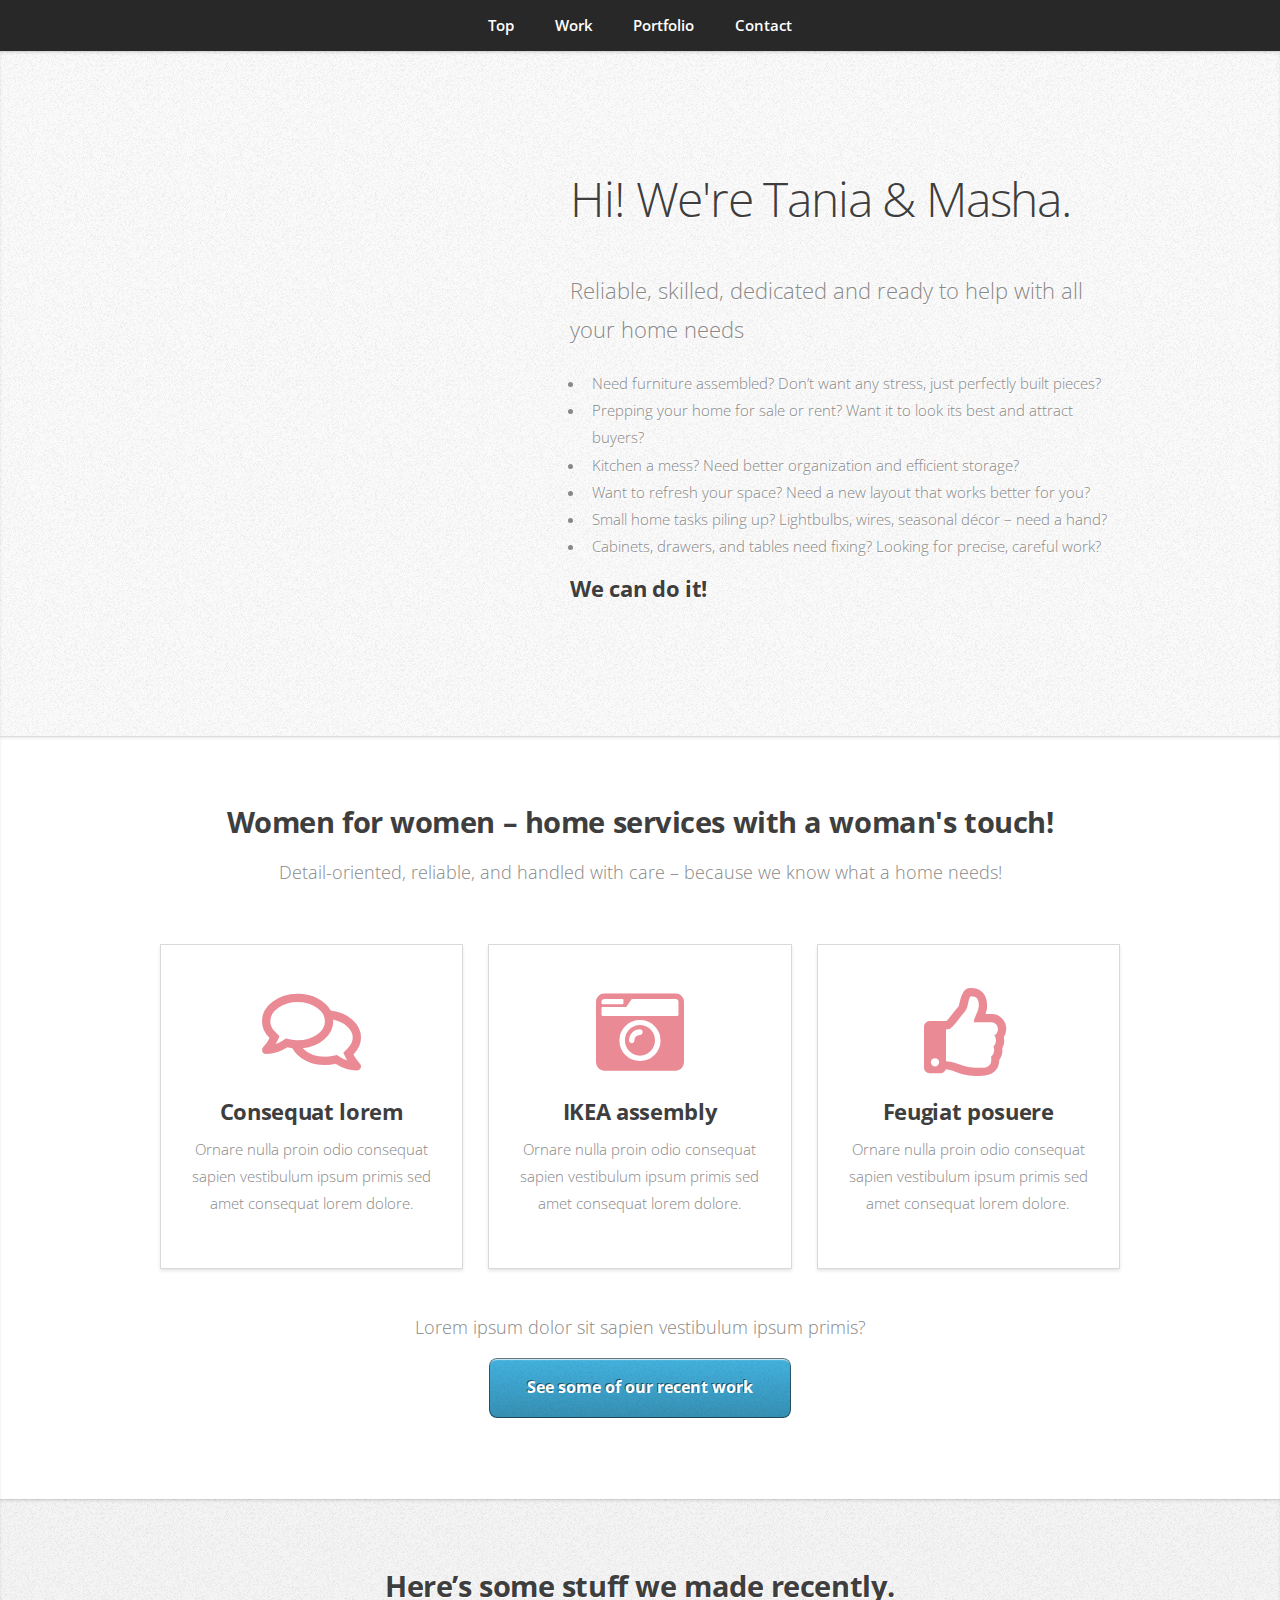
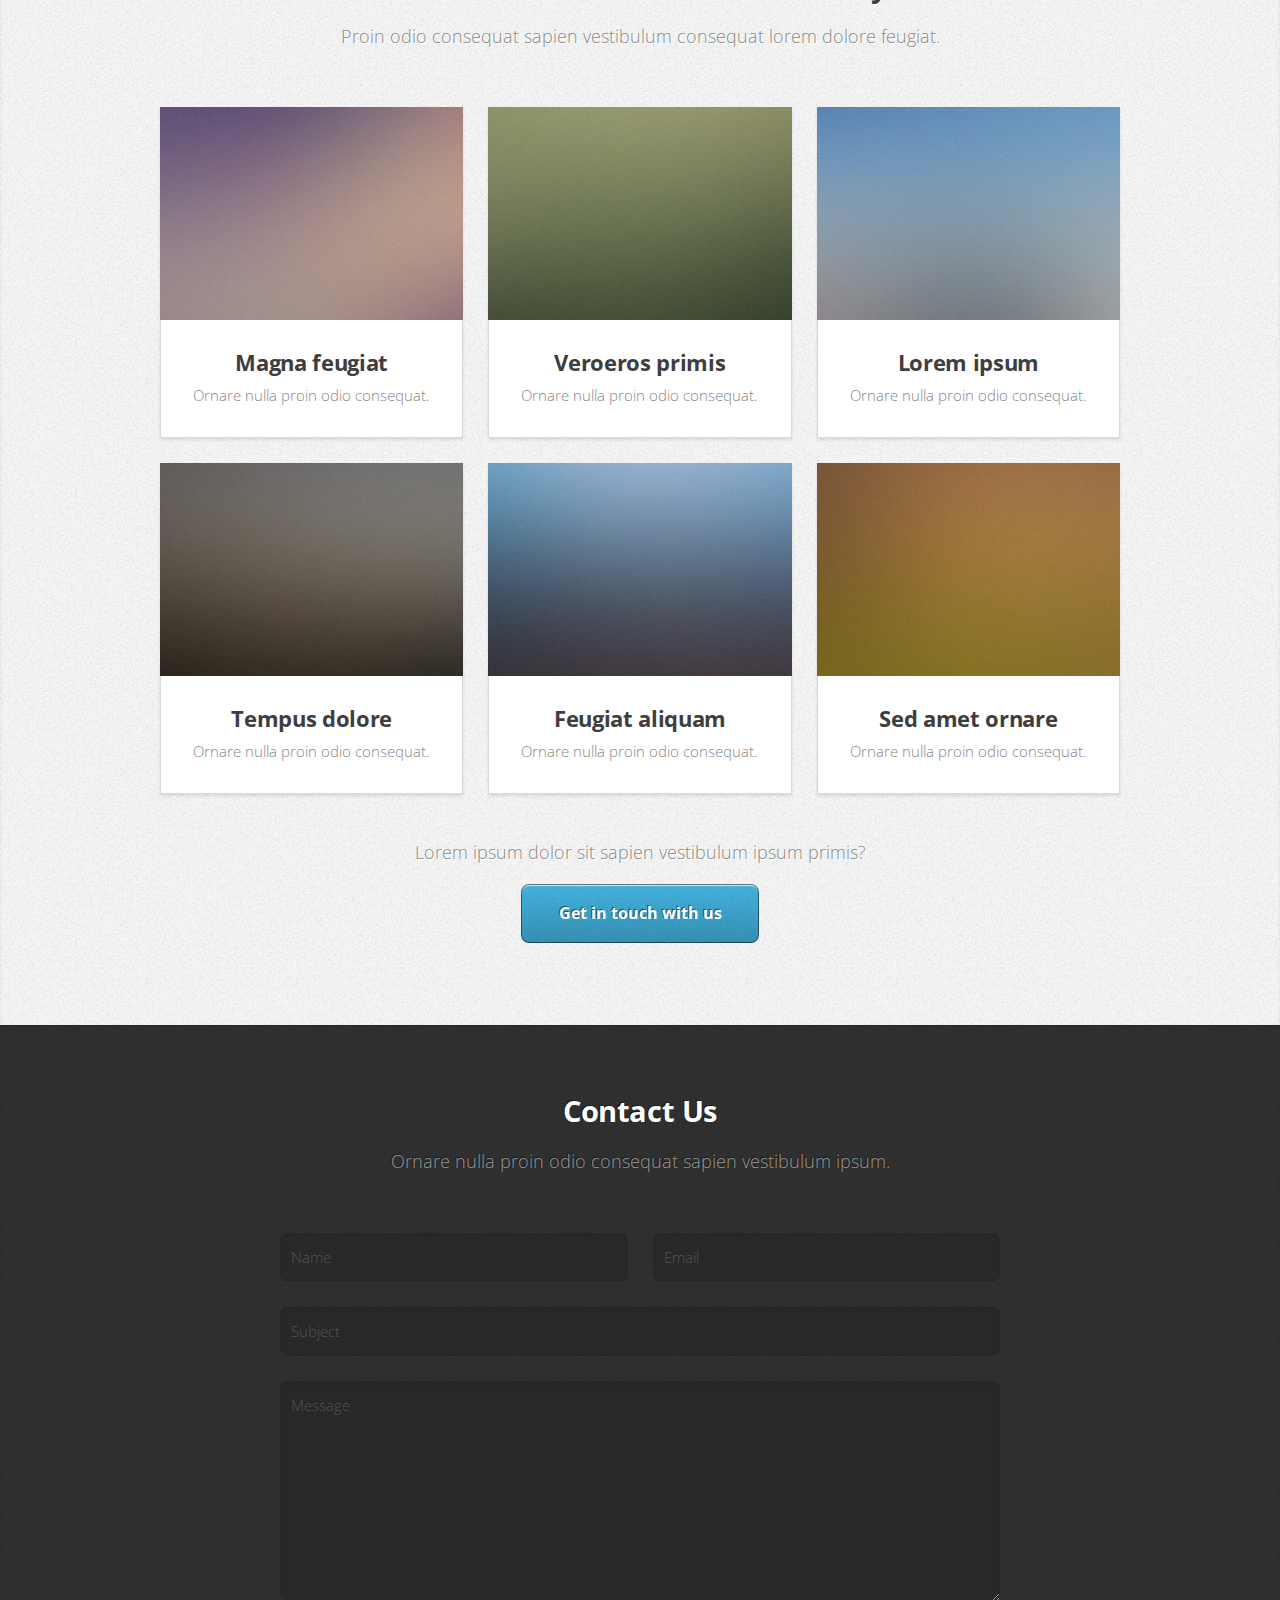
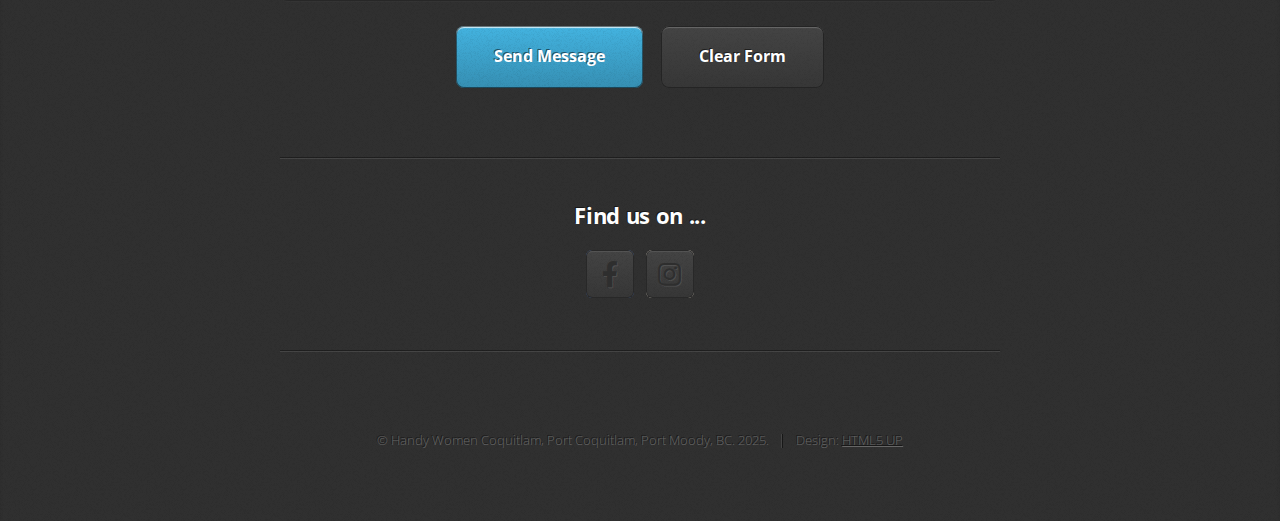
==== commit c86e8355: "Updated" ====
--- a/index.html
+++ b/index.html
@@ -1,155 +1,211 @@
 <!DOCTYPE HTML>
-<!--
-	Ethereal by HTML5 UP
-	html5up.net | @ajlkn
-	Free for personal and commercial use under the CCA 3.0 license (html5up.net/license)
--->
+
 <html>
 	<head>
-		<title>Ethereal by HTML5 UP</title>
+		<title>Handy Women Tri-Cities</title>
 		<meta charset="utf-8" />
 		<meta name="viewport" content="width=device-width, initial-scale=1, user-scalable=no" />
 		<link rel="stylesheet" href="assets/css/main.css" />
-		<noscript><link rel="stylesheet" href="assets/css/noscript.css" /></noscript>
 	</head>
 	<body class="is-preload">
 
-		<!-- Page Wrapper -->
-			<div id="page-wrapper">
-
-				<!-- Wrapper -->
-					<div id="wrapper">
-
-						<!-- Panel (Banner) -->
-							<section class="panel banner right">
-								<div class="content color0 span-2-75">
-									<h1 class="major">HandyWomen</h1>
-									<h4>Women for Women - Home services with a woman's touch </h4>
-									<p>Hi Tri-Cities! We are Tania & Masha – reliable, skilled, dedicated and ready to help with all your home needs!</p>
-									<p>Serving Coquitlam, Port Moody & Port Coquitlam</p>
-									<ul class="actions">
-										<li><a href="#first" class="button color1 circle icon solid fa-angle-right">Next</a></li>
-									</ul>
+		<!-- Nav -->
+			<nav id="nav">
+				<ul class="container">
+					<li><a href="#top">Top</a></li>
+					<li><a href="#work">Work</a></li>
+					<li><a href="#portfolio">Portfolio</a></li>
+					<li><a href="#contact">Contact</a></li>
+				</ul>
+			</nav>
+
+		<!-- Home -->
+			<article id="top" class="wrapper style2">
+				<div class="container">
+					<div class="row">
+						<div class="col-4 col-5-large col-12-medium">
+							<span class="image fit"><img src="images/handywomen.jpg" alt="" /></span>
+						</div>
+						<div class="col-8 col-7-large col-12-medium">
+							<header>
+								<h1>Hi! We're Tania & Masha.</h1>
+							</header>
+							<p>Reliable, skilled, dedicated and ready to help with all your home needs</p>
+							<ul>
+								<li>Need furniture assembled? Don’t want any stress, just perfectly built pieces?</li>
+								<li>Prepping your home for sale or rent? Want it to look its best and attract buyers?</li>
+								<li>Kitchen a mess? Need better organization and efficient storage?</li>
+								<li>Want to refresh your space? Need a new layout that works better for you?</li>
+								<li>Small home tasks piling up? Lightbulbs, wires, seasonal décor – need a hand?</li>
+								<li>Cabinets, drawers, and tables need fixing? Looking for precise, careful work?</li>
+							</ul>
+							<h3>We can do it!</h3>
+						</div>
+					</div>
+				</div>
+			</article>
+
+		<!-- Work -->
+			<article id="work" class="wrapper style1">
+				<div class="container">
+					<header>
+						<h2>Women for women – home services with a woman's touch! </h2>
+						<p>Detail-oriented, reliable, and handled with care – because we know what a home needs!</p>
+					</header>
+					<div class="row aln-center">
+						<div class="col-4 col-6-medium col-12-small">
+							<section class="box style1">
+								<span class="icon featured fa-comments"></span>
+								<h3>Consequat lorem</h3>
+								<p>Ornare nulla proin odio consequat sapien vestibulum ipsum primis sed amet consequat lorem dolore.</p>
+							</section>
+						</div>
+						<div class="col-4 col-6-medium col-12-small">
+							<section class="box style1">
+								<span class="icon solid featured fa-camera-retro"></span>
+								<h3>IKEA assembly</h3>
+								<p>Ornare nulla proin odio consequat sapien vestibulum ipsum primis sed amet consequat lorem dolore.</p>
+							</section>
+						</div>
+						<div class="col-4 col-6-medium col-12-small">
+							<section class="box style1">
+								<span class="icon featured fa-thumbs-up"></span>
+								<h3>Feugiat posuere</h3>
+								<p>Ornare nulla proin odio consequat sapien vestibulum ipsum primis sed amet consequat lorem dolore.</p>
+							</section>
+						</div>
+					</div>
+					<footer>
+						<p>Lorem ipsum dolor sit sapien vestibulum ipsum primis?</p>
+						<a href="#portfolio" class="button scrolly">See some of our recent work</a>
+					</footer>
+				</div>
+			</article>
+
+		<!-- Portfolio -->
+			<article id="portfolio" class="wrapper style3">
+				<div class="container">
+					<header>
+						<h2>Here’s some stuff we made recently.</h2>
+						<p>Proin odio consequat  sapien vestibulum consequat lorem dolore feugiat.</p>
+					</header>
+					<div class="row">
+						<div class="col-4 col-6-medium col-12-small">
+							<article class="box style2">
+								<a href="#" class="image featured"><img src="images/pic01.jpg" alt="" /></a>
+								<h3><a href="#">Magna feugiat</a></h3>
+								<p>Ornare nulla proin odio consequat.</p>
+							</article>
+						</div>
+						<div class="col-4 col-6-medium col-12-small">
+							<article class="box style2">
+								<a href="#" class="image featured"><img src="images/pic02.jpg" alt="" /></a>
+								<h3><a href="#">Veroeros primis</a></h3>
+								<p>Ornare nulla proin odio consequat.</p>
+							</article>
+						</div>
+						<div class="col-4 col-6-medium col-12-small">
+							<article class="box style2">
+								<a href="#" class="image featured"><img src="images/pic03.jpg" alt="" /></a>
+								<h3><a href="#">Lorem ipsum</a></h3>
+								<p>Ornare nulla proin odio consequat.</p>
+							</article>
+						</div>
+						<div class="col-4 col-6-medium col-12-small">
+							<article class="box style2">
+								<a href="#" class="image featured"><img src="images/pic04.jpg" alt="" /></a>
+								<h3><a href="#">Tempus dolore</a></h3>
+								<p>Ornare nulla proin odio consequat.</p>
+							</article>
+						</div>
+						<div class="col-4 col-6-medium col-12-small">
+							<article class="box style2">
+								<a href="#" class="image featured"><img src="images/pic05.jpg" alt="" /></a>
+								<h3><a href="#">Feugiat aliquam</a></h3>
+								<p>Ornare nulla proin odio consequat.</p>
+							</article>
+						</div>
+						<div class="col-4 col-6-medium col-12-small">
+							<article class="box style2">
+								<a href="#" class="image featured"><img src="images/pic06.jpg" alt="" /></a>
+								<h3><a href="#">Sed amet ornare</a></h3>
+								<p>Ornare nulla proin odio consequat.</p>
+							</article>
+						</div>
+					</div>
+					<footer>
+						<p>Lorem ipsum dolor sit sapien vestibulum ipsum primis?</p>
+						<a href="#contact" class="button scrolly">Get in touch with us</a>
+					</footer>
+				</div>
+			</article>
+
+		<!-- Contact -->
+			<article id="contact" class="wrapper style4">
+				<div class="container medium">
+					<header>
+						<h2>Contact Us</h2>
+						<p>Ornare nulla proin odio consequat sapien vestibulum ipsum.</p>
+					</header>
+					<div class="row">
+						<div class="col-12">
+							<form method="post" action="#">
+								<div class="row">
+									<div class="col-6 col-12-small">
+										<input type="text" name="name" id="name" placeholder="Name" />
+									</div>
+									<div class="col-6 col-12-small">
+										<input type="text" name="email" id="email" placeholder="Email" />
+									</div>
+									<div class="col-12">
+										<input type="text" name="subject" id="subject" placeholder="Subject" />
+									</div>
+									<div class="col-12">
+										<textarea name="message" id="message" placeholder="Message"></textarea>
+									</div>
+									<div class="col-12">
+										<ul class="actions">
+											<li><input type="submit" value="Send Message" /></li>
+											<li><input type="reset" value="Clear Form" class="alt" /></li>
+										</ul>
+									</div>
 								</div>
-								<div class="image filtered span-3-75" data-position="25% 25%">
-									<img src="images/Handywomen.jpg" alt="" />
-								</div>
-							</section>
-
-						<!-- Panel (Spotlight) -->
-							<section class="panel spotlight medium right" id="first">
-								<div class="content span-9">
-									<h2 class="major">We can do it!</h2>
-									<ul>
-										<li>Need furniture assembled? Don’t want any stress, just perfectly built pieces?</li>
-										<li>Prepping your home for sale or rent? Want it to look its best and attract buyers?</li>
-										<li>Kitchen a mess? Need better organization and efficient storage? </li>
-										<li>Want to refresh your space? Need a new layout that works better for you?</li>
-										<li>Small home tasks piling up? Lightbulbs, wires, seasonal décor – need a hand?</li>
-										<li>Cabinets, drawers, and tables need fixing? Looking for precise, careful work?</li>
-									</ul>
-								</div>
-								<div class="image filtered tinted" data-position="top left">
-									<img src="images/pic02.jpg" alt="" />
-								</div>
-							</section>
-
-						<!-- Panel 
-							<section class="panel color1">
-								<div class="intro joined">
-									<h2 class="major">Amet lorem</h2>
-									<p>Sed vel nibh libero. Mauris et lorem pharetra massa lorem turpis congue pulvinar. Vivamus sed feugiat finibus. Duis amet bibendum amet sed. Duis mauris ex, dapibus sed ligula tempus volutpat magna etiam.</p>
-								</div>
-								<div class="inner">
-									<ul class="grid-icons three connected">
-										<li><span class="icon fa-gem"><span class="label">Lorem</span></span></li>
-										<li><span class="icon solid fa-camera-retro"><span class="label">Ipsum</span></span></li>
-										<li><span class="icon solid fa-cog"><span class="label">Dolor</span></span></li>
-										<li><span class="icon solid fa-paper-plane"><span class="label">Sit</span></span></li>
-										<li><span class="icon solid fa-chart-bar"><span class="label">Amet</span></span></li>
-										<li><span class="icon solid fa-code"><span class="label">Nullam</span></span></li>
-									</ul>
-								</div>
-							</section>-->
-
-						<!-- Panel (Spotlight) 
-							<section class="panel spotlight large left">
-								<div class="content span-5">
-									<h2 class="major">Magna amet tempus</h2>
-									<p>Mauris a cursus velit. Nunc lacinia sollicitudin egestas bibendum, magna dui bibendum ex, sagittis commodo enim risus sed magna nulla. Vestibulum ut consequat velit. Curabitur vitae libero lorem. Quisque iaculis porttitor blandit. Nullam quis sagittis maximus. Sed vel nibh libero. Mauris et lorem pharetra massa lorem turpis congue pulvinar.</p>
-								</div>
-								<div class="image filtered tinted" data-position="top right">
-									<img src="images/pic03.jpg" alt="" />
-								</div>
-							</section>-->
-
-						<!-- Panel
-							<section class="panel">
-								<div class="intro color2">
-									<h2 class="major">Elit integer</h2>
-									<p>Sed vel nibh libero. Mauris et lorem pharetra massa lorem turpis congue pulvinar. Vivamus sed feugiat finibus. Duis amet bibendum amet sed. Duis mauris ex, dapibus sed ligula tempus volutpat magna etiam.</p>
-								</div>
-								<div class="gallery">
-									<div class="group span-3">
-										<a href="images/gallery/fulls/01.jpg" class="image filtered span-3" data-position="bottom"><img src="images/gallery/thumbs/01.jpg" alt="" /></a>
-										<a href="images/gallery/fulls/02.jpg" class="image filtered span-1-5" data-position="center"><img src="images/gallery/thumbs/02.jpg" alt="" /></a>
-										<a href="images/gallery/fulls/03.jpg" class="image filtered span-1-5" data-position="bottom"><img src="images/gallery/thumbs/03.jpg" alt="" /></a>
-									</div>
-									<a href="images/gallery/fulls/04.jpg" class="image filtered span-2-5" data-position="top"><img src="images/gallery/thumbs/04.jpg" alt="" /></a>
-									<div class="group span-4-5">
-										<a href="images/gallery/fulls/05.jpg" class="image filtered span-3" data-position="top"><img src="images/gallery/thumbs/05.jpg" alt="" /></a>
-										<a href="images/gallery/fulls/06.jpg" class="image filtered span-1-5" data-position="center"><img src="images/gallery/thumbs/06.jpg" alt="" /></a>
-										<a href="images/gallery/fulls/07.jpg" class="image filtered span-1-5" data-position="bottom"><img src="images/gallery/thumbs/07.jpg" alt="" /></a>
-										<a href="images/gallery/fulls/08.jpg" class="image filtered span-3" data-position="top"><img src="images/gallery/thumbs/08.jpg" alt="" /></a>
-									</div>
-									<a href="images/gallery/fulls/09.jpg" class="image filtered span-2-5" data-position="right"><img src="images/gallery/thumbs/09.jpg" alt="" /></a>
-								</div>
-							</section> -->
-
-						<!-- Panel -->
-							<section class="panel color4-alt">
-								<div class="intro color4">
-									<h2 class="major">Contact Us</h2>
-									<p>Write us a message and we will get back to you as soon as possible</p>
-								</div>
-								<div class="inner columns divided">
-									<div class="span-3-25">
-										<form method="post" action="#">
-											<div class="fields">
-												<div class="field half">
-													<label for="name">Name</label>
-													<input type="text" name="name" id="name" />
-												</div>
-												<div class="field half">
-													<label for="email">Email</label>
-													<input type="email" name="email" id="email" />
-												</div>
-												<div class="field">
-													<label for="message">Message</label>
-													<textarea name="message" id="message" rows="4"></textarea>
-												</div>
-											</div>
-											<ul class="actions">
-												<li><input type="submit" value="Send Message" class="button primary" /></li>
-											</ul>
-										</form>
-									</div>
-									<div class="span-1-5">
-										<ul class="contact-icons color1">
-											<li class="icon brands fa-facebook-f"><a href="#">facebook.com/untitled</a></li>
-											<li class="icon brands fa-instagram"><a href="#">@untitled-tld</a></li>
-										</ul>
-									</div>
-								</div>
-							</section>
-					</div>
-
-			</div>
+							</form>
+						</div>
+						<div class="col-12">
+							<hr />
+							<h3>Find us on ...</h3>
+							<ul class="social">
+								<li><a href="#" class="icon brands fa-facebook-f"><span class="label">Facebook</span></a></li>
+								<li><a href="#" class="icon brands fa-instagram"><span class="label">Instagram</span></a></li>
+								<!--
+								<li><a href="#" class="icon solid fa-rss"><span>RSS</span></a></li>
+								<li><a href="#" class="icon brands fa-foursquare"><span>Foursquare</span></a></li>
+								<li><a href="#" class="icon brands fa-skype"><span>Skype</span></a></li>
+								<li><a href="#" class="icon brands fa-soundcloud"><span>Soundcloud</span></a></li>
+								<li><a href="#" class="icon brands fa-youtube"><span>YouTube</span></a></li>
+								<li><a href="#" class="icon brands fa-blogger"><span>Blogger</span></a></li>
+								<li><a href="#" class="icon brands fa-flickr"><span>Flickr</span></a></li>
+								<li><a href="#" class="icon brands fa-vimeo"><span>Vimeo</span></a></li>
+								-->
+							</ul>
+							<hr />
+						</div>
+					</div>
+					<footer>
+						<ul id="copyright">
+							<li>&copy; Handy Women Coquitlam, Port Coquitlam, Port Moody, BC. 2025.</li><li>Design: <a href="http://html5up.net">HTML5 UP</a></li>
+						</ul>
+					</footer>
+				</div>
+			</article>
 
 		<!-- Scripts -->
 			<script src="assets/js/jquery.min.js"></script>
+			<script src="assets/js/jquery.scrolly.min.js"></script>
 			<script src="assets/js/browser.min.js"></script>
 			<script src="assets/js/breakpoints.min.js"></script>
+			<script src="assets/js/util.js"></script>
 			<script src="assets/js/main.js"></script>
 
 	</body>
--- a/assets/css/main.css
+++ b/assets/css/main.css
@@ -1,8 +1,8 @@
-@import url(fontawesome-all.min.css);
-@import url("https://fonts.googleapis.com/css?family=Source+Sans+Pro:300,400,300i,400i");
+@import url("https://fonts.googleapis.com/css?family=Open+Sans:300,300italic,600,600italic,700");
+@import url("fontawesome-all.min.css");
 
 /*
-	Ethereal by HTML5 UP
+	Miniport by HTML5 UP
 	html5up.net | @ajlkn
 	Free for personal and commercial use under the CCA 3.0 license (html5up.net/license)
 */
@@ -72,80 +72,7 @@
 	appearance: none;
 }
 
-/* Page */
-
-	@-moz-keyframes load-spinner {
-		0% {
-			-moz-transform: rotate(0deg);
-			-webkit-transform: rotate(0deg);
-			-ms-transform: rotate(0deg);
-			transform: rotate(0deg);
-		}
-
-		100% {
-			-moz-transform: rotate(360deg);
-			-webkit-transform: rotate(360deg);
-			-ms-transform: rotate(360deg);
-			transform: rotate(360deg);
-		}
-	}
-
-	@-webkit-keyframes load-spinner {
-		0% {
-			-moz-transform: rotate(0deg);
-			-webkit-transform: rotate(0deg);
-			-ms-transform: rotate(0deg);
-			transform: rotate(0deg);
-		}
-
-		100% {
-			-moz-transform: rotate(360deg);
-			-webkit-transform: rotate(360deg);
-			-ms-transform: rotate(360deg);
-			transform: rotate(360deg);
-		}
-	}
-
-	@-ms-keyframes load-spinner {
-		0% {
-			-moz-transform: rotate(0deg);
-			-webkit-transform: rotate(0deg);
-			-ms-transform: rotate(0deg);
-			transform: rotate(0deg);
-		}
-
-		100% {
-			-moz-transform: rotate(360deg);
-			-webkit-transform: rotate(360deg);
-			-ms-transform: rotate(360deg);
-			transform: rotate(360deg);
-		}
-	}
-
-	@keyframes load-spinner {
-		0% {
-			-moz-transform: rotate(0deg);
-			-webkit-transform: rotate(0deg);
-			-ms-transform: rotate(0deg);
-			transform: rotate(0deg);
-		}
-
-		100% {
-			-moz-transform: rotate(360deg);
-			-webkit-transform: rotate(360deg);
-			-ms-transform: rotate(360deg);
-			transform: rotate(360deg);
-		}
-	}
-
-	@-ms-viewport {
-		width: device-width;
-	}
-
-	html {
-		width: 100%;
-		height: 100%;
-	}
+/* Basic */
 
 	html {
 		box-sizing: border-box;
@@ -156,70 +83,8 @@
 	}
 
 	body {
-		display: -moz-flex;
-		display: -webkit-flex;
-		display: -ms-flex;
-		display: flex;
-		-moz-align-items: center;
-		-webkit-align-items: center;
-		-ms-align-items: center;
-		align-items: center;
-		-moz-justify-content: -moz-flex-start;
-		-webkit-justify-content: -webkit-flex-start;
-		-ms-justify-content: -ms-flex-start;
-		justify-content: flex-start;
-		-ms-overflow-style: scrollbar;
-		width: 100%;
-		height: 100%;
-		min-height: 30rem;
-		overflow: hidden;
-	}
-
-		body:before {
-			-moz-animation: load-spinner 1s infinite linear;
-			-webkit-animation: load-spinner 1s infinite linear;
-			-ms-animation: load-spinner 1s infinite linear;
-			animation: load-spinner 1s infinite linear;
-			-moz-transition: opacity 0.25s ease;
-			-webkit-transition: opacity 0.25s ease;
-			-ms-transition: opacity 0.25s ease;
-			transition: opacity 0.25s ease;
-			-moz-transition-delay: 0s;
-			-webkit-transition-delay: 0s;
-			-ms-transition-delay: 0s;
-			transition-delay: 0s;
-			pointer-events: none;
-			content: '';
-			display: block;
-			position: absolute;
-			top: 50%;
-			left: 50%;
-			width: 4rem;
-			height: 4rem;
-			margin: -2rem 0 0 -2rem;
-			background-image: url("data:image/svg+xml;charset=utf8,%3Csvg xmlns='http://www.w3.org/2000/svg' xmlns:xlink='http://www.w3.org/1999/xlink' width='96px' height='96px' viewBox='0 0 96 96' zoomAndPan='disable'%3E%3Cstyle%3Ecircle %7Bfill: transparent%3B stroke: %232e2b37%3B stroke-width: 1.5px%3B %7D%3C/style%3E%3Cdefs%3E%3CclipPath id='corner'%3E%3Cpolygon points='0,0 48,0 48,48 96,48 96,96 0,96' /%3E%3C/clipPath%3E%3C/defs%3E%3Cg clip-path='url(%23corner)'%3E%3Ccircle cx='48' cy='48' r='32'/%3E%3C/g%3E%3C/svg%3E");
-			background-position: center;
-			background-repeat: no-repeat;
-			background-size: 4rem;
-			opacity: 0;
-		}
-
-		body:after {
-			pointer-events: none;
-			content: '';
-			display: block;
-			position: fixed;
-			top: 0;
-			left: 0;
-			width: 100%;
-			height: 100%;
-			z-index: -1;
-			background-attachment: fixed;
-			background-color: #e1e6e1;
-			background-image: url("../../images/overlay.png"), url("../../images/bg.jpg");
-			background-repeat: repeat, repeat-x;
-			background-size: 128px 128px, cover;
-		}
+		padding-top: 3.5em;
+	}
 
 		body.is-preload *, body.is-preload *:before, body.is-preload *:after {
 			-moz-animation: none !important;
@@ -232,612 +97,1851 @@
 			transition: none !important;
 		}
 
-		body.is-preload:before {
-			-moz-transition: opacity 1s ease;
-			-webkit-transition: opacity 1s ease;
-			-ms-transition: opacity 1s ease;
-			transition: opacity 1s ease;
-			-moz-transition-delay: 0.75s;
-			-webkit-transition-delay: 0.75s;
-			-ms-transition-delay: 0.75s;
-			transition-delay: 0.75s;
-			opacity: 0.25;
-		}
-
-	@media screen and (max-width: 736px) {
-
-		html {
-			height: auto;
-		}
-
-		body {
-			height: auto;
-			overflow-x: hidden;
-			overflow-y: auto;
-		}
-
-	}
-
-	@media screen and (max-width: 480px) {
-
-		html, body {
-			min-width: 320px;
-		}
-
-	}
-
-/* Typography */
-
-	html {
-		font-size: 18pt;
-		font-size: 1vmax;
-	}
-
-		@media screen and (max-width: 1680px) {
-
-			html {
-				font-size: 12pt;
-				font-size: 1.1vmax;
-			}
-
-		}
-
-		@media screen and (max-width: 1280px) {
-
-			html {
-				font-size: 11pt;
-				font-size: 1.5vmax;
-			}
-
-		}
-
-	body, input, select, textarea {
-		color: rgba(255, 255, 255, 0.75);
-		font-family: "Source Sans Pro", Helvetica, sans-serif;
-		font-size: 1rem;
+	body, input, textarea, select {
+		font-family: 'Open Sans', sans-serif;
+		line-height: 1.85em;
+		color: #888;
 		font-weight: 300;
-		line-height: 1.65;
+		font-size: 13pt;
 	}
 
 	a {
-		-moz-transition: color 0.2s ease-in-out, border-bottom-color 0.2s ease-in-out;
-		-webkit-transition: color 0.2s ease-in-out, border-bottom-color 0.2s ease-in-out;
-		-ms-transition: color 0.2s ease-in-out, border-bottom-color 0.2s ease-in-out;
-		transition: color 0.2s ease-in-out, border-bottom-color 0.2s ease-in-out;
+		-moz-transition: color .2s ease-in-out;
+		-webkit-transition: color .2s ease-in-out;
+		-ms-transition: color .2s ease-in-out;
+		transition: color .2s ease-in-out;
+		color: #43B3E0;
+		text-decoration: underline;
+	}
+
+		a:hover {
+			color: #43bff0 !important;
+		}
+
+		a img {
+			border: 0;
+		}
+
+	b, strong {
+		font-weight: 600;
+		color: #3e3e3e;
+	}
+
+	i, em {
+		font-style: italic;
+	}
+
+	sub {
+		position: relative;
+		top: 0.5em;
+		font-size: 0.8em;
+	}
+
+	sup {
+		position: relative;
+		top: -0.5em;
+		font-size: 0.8em;
+	}
+
+	blockquote {
+		border-left: solid 0.75em #eee;
+		padding: 1em 0 1em 1.5em;
+		font-style: italic;
+	}
+
+	h1, h2, h3, h4, h5, h6 {
+		color: #3e3e3e;
+		margin: 0 0 0.75em 0;
+	}
+
+	h1 a, h2 a, h3 a, h4 a, h5 a, h6 a {
+		text-decoration: none;
 		color: inherit;
-		border-bottom: dotted 1px;
-		text-decoration: none;
-	}
-
-		a:hover {
-			border-bottom-color: transparent;
-			color: #ffe4b4;
-		}
-
-	strong, b {
-		color: rgba(255, 255, 255, 0.875);
-		font-weight: 400;
+	}
+
+	h2, h3, h4, h5, h6 {
+		font-weight: 700;
+	}
+
+	h1 {
+		font-size: 3.25em;
+		letter-spacing: -0.025em;
+		font-weight: 300;
+	}
+
+		h1 strong {
+			font-weight: 700;
+		}
+
+	h2 {
+		font-size: 2em;
+		letter-spacing: -0.015em;
+	}
+
+	h3 {
+		font-size: 1.5em;
+		letter-spacing: -0.015em;
 	}
 
 	em, i {
 		font-style: italic;
 	}
 
-	p {
-		margin: 0 0 1.5rem 0;
-	}
-
-		body.is-ie p {
-			width: 100%;
-		}
-
-	h1, h2, h3, h4, h5, h6 {
-		color: rgba(255, 255, 255, 0.875);
-		font-family: Arial, Helvetica, sans-serif;
-		font-weight: 700;
-		line-height: 1.3;
-		margin: 0 0 0.75rem 0;
-		letter-spacing: -0.05em;
-	}
-
-		h1 a, h2 a, h3 a, h4 a, h5 a, h6 a {
-			color: inherit;
-			text-decoration: none;
-		}
-
-	h1.major, h2.major, h3.major {
-		position: relative;
-	}
-
-		h1.major:after, h2.major:after, h3.major:after {
-			content: '';
-			position: absolute;
-			left: 0;
-			width: 3.5rem;
-			height: 0.1rem;
-			background-color: rgba(255, 255, 255, 0.25);
-		}
-
-	h1 {
-		font-size: 3rem;
-		line-height: 1.2;
-	}
-
-		h1.major {
-			margin: 0 0 2.625rem 0;
-		}
-
-			h1.major:after {
-				bottom: -1.325rem;
-			}
-
-	h2 {
-		font-size: 1.75rem;
-		line-height: 1.2;
-	}
-
-		h2.major {
-			margin: 0 0 1.9875rem 0;
-		}
-
-			h2.major:after {
-				bottom: -1.2rem;
-			}
-
-	h3 {
-		font-size: 1.325rem;
-	}
-
-		h3.major {
-			margin: 0 0 1.875rem 0;
-		}
-
-			h3.major:after {
-				bottom: -0.75rem;
-			}
-
-	h4 {
-		font-size: 1rem;
-	}
-
-	h5 {
-		font-size: 0.9rem;
-	}
-
-	h6 {
-		font-size: 0.7rem;
-	}
-
-	sub {
-		font-size: 0.8rem;
-		position: relative;
-		top: 0.5rem;
-	}
-
-	sup {
-		font-size: 0.8rem;
-		position: relative;
-		top: -0.5rem;
-	}
-
-	blockquote {
-		border-left: solid 0.25rem rgba(255, 255, 255, 0.25);
-		font-style: italic;
-		margin: 0 0 1.5rem 0;
-		padding: 0.375rem 0 0.375rem 1.5rem;
-	}
-
-	code {
-		background: rgba(255, 255, 255, 0.075);
-		border-radius: 0.25rem;
-		font-family: "Courier New", monospace;
-		font-size: 0.8rem;
-		margin: 0 0.25rem;
-		padding: 0.25rem 0.65rem;
-	}
-
-	pre {
-		-webkit-overflow-scrolling: touch;
-		font-family: "Courier New", monospace;
-		font-size: 0.8rem;
-		margin: 0 0 1.5rem 0;
-		white-space: pre-wrap;
-	}
-
-		pre code {
-			display: block;
-			line-height: 1.625;
-			padding: 1rem 1.5rem;
-			overflow-x: auto;
-			margin: 0;
-		}
+	br.clear {
+		clear: both;
+	}
 
 	hr {
 		border: 0;
-		border-bottom: solid 2px rgba(255, 255, 255, 0.25);
-		margin: 1.875rem 0;
-	}
-
-	.align-left {
-		text-align: left;
-	}
-
-	.align-center {
+		border-top: solid 1px #444;
+		border-top-color: rgba(0, 0, 0, 0.35);
+		box-shadow: 0px 1px 0px 0px rgba(255, 255, 255, 0.1);
+		height: 1px;
+		margin: 3em 0;
+	}
+
+	p, ul, ol, dl, table {
+		margin-bottom: 1em;
+	}
+
+	header {
+		margin: 0 0 3em 0;
+	}
+
+		header > p {
+			font-size: 1.25em;
+			margin: 0;
+		}
+
+	footer {
+		margin: 3em 0 0 0;
+	}
+
+		footer > p {
+			font-size: 1.25em;
+		}
+
+/* Container */
+
+	.container {
+		margin: 0 auto;
+		max-width: calc(100% - 50px);
+		width: 1200px;
+	}
+
+		.container.medium {
+			width: 900px;
+		}
+
+		@media screen and (max-width: 1680px) {
+
+			.container {
+				width: 1200px;
+			}
+
+				.container.medium {
+					width: 900px;
+				}
+
+		}
+
+		@media screen and (max-width: 1280px) {
+
+			.container {
+				width: 960px;
+			}
+
+				.container.medium {
+					width: 720px;
+				}
+
+		}
+
+		@media screen and (max-width: 980px) {
+
+			.container {
+				width: 100%;
+			}
+
+				.container.medium {
+					width: 75%;
+				}
+
+		}
+
+		@media screen and (max-width: 736px) {
+
+			.container {
+				width: 100%;
+				max-width: calc(100% - 30px);
+			}
+
+				.container.medium {
+					width: 100%;
+				}
+
+		}
+
+/* Row */
+
+	.row {
+		display: flex;
+		flex-wrap: wrap;
+		box-sizing: border-box;
+		align-items: stretch;
+	}
+
+		.row > * {
+			box-sizing: border-box;
+		}
+
+		.row.gtr-uniform > * > :last-child {
+			margin-bottom: 0;
+		}
+
+		.row.aln-left {
+			justify-content: flex-start;
+		}
+
+		.row.aln-center {
+			justify-content: center;
+		}
+
+		.row.aln-right {
+			justify-content: flex-end;
+		}
+
+		.row.aln-top {
+			align-items: flex-start;
+		}
+
+		.row.aln-middle {
+			align-items: center;
+		}
+
+		.row.aln-bottom {
+			align-items: flex-end;
+		}
+
+		.row > .imp {
+			order: -1;
+		}
+
+		.row > .col-1 {
+			width: 8.33333%;
+		}
+
+		.row > .off-1 {
+			margin-left: 8.33333%;
+		}
+
+		.row > .col-2 {
+			width: 16.66667%;
+		}
+
+		.row > .off-2 {
+			margin-left: 16.66667%;
+		}
+
+		.row > .col-3 {
+			width: 25%;
+		}
+
+		.row > .off-3 {
+			margin-left: 25%;
+		}
+
+		.row > .col-4 {
+			width: 33.33333%;
+		}
+
+		.row > .off-4 {
+			margin-left: 33.33333%;
+		}
+
+		.row > .col-5 {
+			width: 41.66667%;
+		}
+
+		.row > .off-5 {
+			margin-left: 41.66667%;
+		}
+
+		.row > .col-6 {
+			width: 50%;
+		}
+
+		.row > .off-6 {
+			margin-left: 50%;
+		}
+
+		.row > .col-7 {
+			width: 58.33333%;
+		}
+
+		.row > .off-7 {
+			margin-left: 58.33333%;
+		}
+
+		.row > .col-8 {
+			width: 66.66667%;
+		}
+
+		.row > .off-8 {
+			margin-left: 66.66667%;
+		}
+
+		.row > .col-9 {
+			width: 75%;
+		}
+
+		.row > .off-9 {
+			margin-left: 75%;
+		}
+
+		.row > .col-10 {
+			width: 83.33333%;
+		}
+
+		.row > .off-10 {
+			margin-left: 83.33333%;
+		}
+
+		.row > .col-11 {
+			width: 91.66667%;
+		}
+
+		.row > .off-11 {
+			margin-left: 91.66667%;
+		}
+
+		.row > .col-12 {
+			width: 100%;
+		}
+
+		.row > .off-12 {
+			margin-left: 100%;
+		}
+
+		.row.gtr-0 {
+			margin-top: 0px;
+			margin-left: 0px;
+		}
+
+			.row.gtr-0 > * {
+				padding: 0px 0 0 0px;
+			}
+
+			.row.gtr-0.gtr-uniform {
+				margin-top: 0px;
+			}
+
+				.row.gtr-0.gtr-uniform > * {
+					padding-top: 0px;
+				}
+
+		.row.gtr-25 {
+			margin-top: -6.25px;
+			margin-left: -6.25px;
+		}
+
+			.row.gtr-25 > * {
+				padding: 6.25px 0 0 6.25px;
+			}
+
+			.row.gtr-25.gtr-uniform {
+				margin-top: -6.25px;
+			}
+
+				.row.gtr-25.gtr-uniform > * {
+					padding-top: 6.25px;
+				}
+
+		.row.gtr-50 {
+			margin-top: -12.5px;
+			margin-left: -12.5px;
+		}
+
+			.row.gtr-50 > * {
+				padding: 12.5px 0 0 12.5px;
+			}
+
+			.row.gtr-50.gtr-uniform {
+				margin-top: -12.5px;
+			}
+
+				.row.gtr-50.gtr-uniform > * {
+					padding-top: 12.5px;
+				}
+
+		.row {
+			margin-top: -25px;
+			margin-left: -25px;
+		}
+
+			.row > * {
+				padding: 25px 0 0 25px;
+			}
+
+			.row.gtr-uniform {
+				margin-top: -25px;
+			}
+
+				.row.gtr-uniform > * {
+					padding-top: 25px;
+				}
+
+		.row.gtr-150 {
+			margin-top: -37.5px;
+			margin-left: -37.5px;
+		}
+
+			.row.gtr-150 > * {
+				padding: 37.5px 0 0 37.5px;
+			}
+
+			.row.gtr-150.gtr-uniform {
+				margin-top: -37.5px;
+			}
+
+				.row.gtr-150.gtr-uniform > * {
+					padding-top: 37.5px;
+				}
+
+		.row.gtr-200 {
+			margin-top: -50px;
+			margin-left: -50px;
+		}
+
+			.row.gtr-200 > * {
+				padding: 50px 0 0 50px;
+			}
+
+			.row.gtr-200.gtr-uniform {
+				margin-top: -50px;
+			}
+
+				.row.gtr-200.gtr-uniform > * {
+					padding-top: 50px;
+				}
+
+		@media screen and (max-width: 1680px) {
+
+			.row {
+				display: flex;
+				flex-wrap: wrap;
+				box-sizing: border-box;
+				align-items: stretch;
+			}
+
+				.row > * {
+					box-sizing: border-box;
+				}
+
+				.row.gtr-uniform > * > :last-child {
+					margin-bottom: 0;
+				}
+
+				.row.aln-left {
+					justify-content: flex-start;
+				}
+
+				.row.aln-center {
+					justify-content: center;
+				}
+
+				.row.aln-right {
+					justify-content: flex-end;
+				}
+
+				.row.aln-top {
+					align-items: flex-start;
+				}
+
+				.row.aln-middle {
+					align-items: center;
+				}
+
+				.row.aln-bottom {
+					align-items: flex-end;
+				}
+
+				.row > .imp-xlarge {
+					order: -1;
+				}
+
+				.row > .col-1-xlarge {
+					width: 8.33333%;
+				}
+
+				.row > .off-1-xlarge {
+					margin-left: 8.33333%;
+				}
+
+				.row > .col-2-xlarge {
+					width: 16.66667%;
+				}
+
+				.row > .off-2-xlarge {
+					margin-left: 16.66667%;
+				}
+
+				.row > .col-3-xlarge {
+					width: 25%;
+				}
+
+				.row > .off-3-xlarge {
+					margin-left: 25%;
+				}
+
+				.row > .col-4-xlarge {
+					width: 33.33333%;
+				}
+
+				.row > .off-4-xlarge {
+					margin-left: 33.33333%;
+				}
+
+				.row > .col-5-xlarge {
+					width: 41.66667%;
+				}
+
+				.row > .off-5-xlarge {
+					margin-left: 41.66667%;
+				}
+
+				.row > .col-6-xlarge {
+					width: 50%;
+				}
+
+				.row > .off-6-xlarge {
+					margin-left: 50%;
+				}
+
+				.row > .col-7-xlarge {
+					width: 58.33333%;
+				}
+
+				.row > .off-7-xlarge {
+					margin-left: 58.33333%;
+				}
+
+				.row > .col-8-xlarge {
+					width: 66.66667%;
+				}
+
+				.row > .off-8-xlarge {
+					margin-left: 66.66667%;
+				}
+
+				.row > .col-9-xlarge {
+					width: 75%;
+				}
+
+				.row > .off-9-xlarge {
+					margin-left: 75%;
+				}
+
+				.row > .col-10-xlarge {
+					width: 83.33333%;
+				}
+
+				.row > .off-10-xlarge {
+					margin-left: 83.33333%;
+				}
+
+				.row > .col-11-xlarge {
+					width: 91.66667%;
+				}
+
+				.row > .off-11-xlarge {
+					margin-left: 91.66667%;
+				}
+
+				.row > .col-12-xlarge {
+					width: 100%;
+				}
+
+				.row > .off-12-xlarge {
+					margin-left: 100%;
+				}
+
+				.row.gtr-0 {
+					margin-top: 0px;
+					margin-left: 0px;
+				}
+
+					.row.gtr-0 > * {
+						padding: 0px 0 0 0px;
+					}
+
+					.row.gtr-0.gtr-uniform {
+						margin-top: 0px;
+					}
+
+						.row.gtr-0.gtr-uniform > * {
+							padding-top: 0px;
+						}
+
+				.row.gtr-25 {
+					margin-top: -6.25px;
+					margin-left: -6.25px;
+				}
+
+					.row.gtr-25 > * {
+						padding: 6.25px 0 0 6.25px;
+					}
+
+					.row.gtr-25.gtr-uniform {
+						margin-top: -6.25px;
+					}
+
+						.row.gtr-25.gtr-uniform > * {
+							padding-top: 6.25px;
+						}
+
+				.row.gtr-50 {
+					margin-top: -12.5px;
+					margin-left: -12.5px;
+				}
+
+					.row.gtr-50 > * {
+						padding: 12.5px 0 0 12.5px;
+					}
+
+					.row.gtr-50.gtr-uniform {
+						margin-top: -12.5px;
+					}
+
+						.row.gtr-50.gtr-uniform > * {
+							padding-top: 12.5px;
+						}
+
+				.row {
+					margin-top: -25px;
+					margin-left: -25px;
+				}
+
+					.row > * {
+						padding: 25px 0 0 25px;
+					}
+
+					.row.gtr-uniform {
+						margin-top: -25px;
+					}
+
+						.row.gtr-uniform > * {
+							padding-top: 25px;
+						}
+
+				.row.gtr-150 {
+					margin-top: -37.5px;
+					margin-left: -37.5px;
+				}
+
+					.row.gtr-150 > * {
+						padding: 37.5px 0 0 37.5px;
+					}
+
+					.row.gtr-150.gtr-uniform {
+						margin-top: -37.5px;
+					}
+
+						.row.gtr-150.gtr-uniform > * {
+							padding-top: 37.5px;
+						}
+
+				.row.gtr-200 {
+					margin-top: -50px;
+					margin-left: -50px;
+				}
+
+					.row.gtr-200 > * {
+						padding: 50px 0 0 50px;
+					}
+
+					.row.gtr-200.gtr-uniform {
+						margin-top: -50px;
+					}
+
+						.row.gtr-200.gtr-uniform > * {
+							padding-top: 50px;
+						}
+
+		}
+
+		@media screen and (max-width: 1280px) {
+
+			.row {
+				display: flex;
+				flex-wrap: wrap;
+				box-sizing: border-box;
+				align-items: stretch;
+			}
+
+				.row > * {
+					box-sizing: border-box;
+				}
+
+				.row.gtr-uniform > * > :last-child {
+					margin-bottom: 0;
+				}
+
+				.row.aln-left {
+					justify-content: flex-start;
+				}
+
+				.row.aln-center {
+					justify-content: center;
+				}
+
+				.row.aln-right {
+					justify-content: flex-end;
+				}
+
+				.row.aln-top {
+					align-items: flex-start;
+				}
+
+				.row.aln-middle {
+					align-items: center;
+				}
+
+				.row.aln-bottom {
+					align-items: flex-end;
+				}
+
+				.row > .imp-large {
+					order: -1;
+				}
+
+				.row > .col-1-large {
+					width: 8.33333%;
+				}
+
+				.row > .off-1-large {
+					margin-left: 8.33333%;
+				}
+
+				.row > .col-2-large {
+					width: 16.66667%;
+				}
+
+				.row > .off-2-large {
+					margin-left: 16.66667%;
+				}
+
+				.row > .col-3-large {
+					width: 25%;
+				}
+
+				.row > .off-3-large {
+					margin-left: 25%;
+				}
+
+				.row > .col-4-large {
+					width: 33.33333%;
+				}
+
+				.row > .off-4-large {
+					margin-left: 33.33333%;
+				}
+
+				.row > .col-5-large {
+					width: 41.66667%;
+				}
+
+				.row > .off-5-large {
+					margin-left: 41.66667%;
+				}
+
+				.row > .col-6-large {
+					width: 50%;
+				}
+
+				.row > .off-6-large {
+					margin-left: 50%;
+				}
+
+				.row > .col-7-large {
+					width: 58.33333%;
+				}
+
+				.row > .off-7-large {
+					margin-left: 58.33333%;
+				}
+
+				.row > .col-8-large {
+					width: 66.66667%;
+				}
+
+				.row > .off-8-large {
+					margin-left: 66.66667%;
+				}
+
+				.row > .col-9-large {
+					width: 75%;
+				}
+
+				.row > .off-9-large {
+					margin-left: 75%;
+				}
+
+				.row > .col-10-large {
+					width: 83.33333%;
+				}
+
+				.row > .off-10-large {
+					margin-left: 83.33333%;
+				}
+
+				.row > .col-11-large {
+					width: 91.66667%;
+				}
+
+				.row > .off-11-large {
+					margin-left: 91.66667%;
+				}
+
+				.row > .col-12-large {
+					width: 100%;
+				}
+
+				.row > .off-12-large {
+					margin-left: 100%;
+				}
+
+				.row.gtr-0 {
+					margin-top: 0px;
+					margin-left: 0px;
+				}
+
+					.row.gtr-0 > * {
+						padding: 0px 0 0 0px;
+					}
+
+					.row.gtr-0.gtr-uniform {
+						margin-top: 0px;
+					}
+
+						.row.gtr-0.gtr-uniform > * {
+							padding-top: 0px;
+						}
+
+				.row.gtr-25 {
+					margin-top: -6.25px;
+					margin-left: -6.25px;
+				}
+
+					.row.gtr-25 > * {
+						padding: 6.25px 0 0 6.25px;
+					}
+
+					.row.gtr-25.gtr-uniform {
+						margin-top: -6.25px;
+					}
+
+						.row.gtr-25.gtr-uniform > * {
+							padding-top: 6.25px;
+						}
+
+				.row.gtr-50 {
+					margin-top: -12.5px;
+					margin-left: -12.5px;
+				}
+
+					.row.gtr-50 > * {
+						padding: 12.5px 0 0 12.5px;
+					}
+
+					.row.gtr-50.gtr-uniform {
+						margin-top: -12.5px;
+					}
+
+						.row.gtr-50.gtr-uniform > * {
+							padding-top: 12.5px;
+						}
+
+				.row {
+					margin-top: -25px;
+					margin-left: -25px;
+				}
+
+					.row > * {
+						padding: 25px 0 0 25px;
+					}
+
+					.row.gtr-uniform {
+						margin-top: -25px;
+					}
+
+						.row.gtr-uniform > * {
+							padding-top: 25px;
+						}
+
+				.row.gtr-150 {
+					margin-top: -37.5px;
+					margin-left: -37.5px;
+				}
+
+					.row.gtr-150 > * {
+						padding: 37.5px 0 0 37.5px;
+					}
+
+					.row.gtr-150.gtr-uniform {
+						margin-top: -37.5px;
+					}
+
+						.row.gtr-150.gtr-uniform > * {
+							padding-top: 37.5px;
+						}
+
+				.row.gtr-200 {
+					margin-top: -50px;
+					margin-left: -50px;
+				}
+
+					.row.gtr-200 > * {
+						padding: 50px 0 0 50px;
+					}
+
+					.row.gtr-200.gtr-uniform {
+						margin-top: -50px;
+					}
+
+						.row.gtr-200.gtr-uniform > * {
+							padding-top: 50px;
+						}
+
+		}
+
+		@media screen and (max-width: 980px) {
+
+			.row {
+				display: flex;
+				flex-wrap: wrap;
+				box-sizing: border-box;
+				align-items: stretch;
+			}
+
+				.row > * {
+					box-sizing: border-box;
+				}
+
+				.row.gtr-uniform > * > :last-child {
+					margin-bottom: 0;
+				}
+
+				.row.aln-left {
+					justify-content: flex-start;
+				}
+
+				.row.aln-center {
+					justify-content: center;
+				}
+
+				.row.aln-right {
+					justify-content: flex-end;
+				}
+
+				.row.aln-top {
+					align-items: flex-start;
+				}
+
+				.row.aln-middle {
+					align-items: center;
+				}
+
+				.row.aln-bottom {
+					align-items: flex-end;
+				}
+
+				.row > .imp-medium {
+					order: -1;
+				}
+
+				.row > .col-1-medium {
+					width: 8.33333%;
+				}
+
+				.row > .off-1-medium {
+					margin-left: 8.33333%;
+				}
+
+				.row > .col-2-medium {
+					width: 16.66667%;
+				}
+
+				.row > .off-2-medium {
+					margin-left: 16.66667%;
+				}
+
+				.row > .col-3-medium {
+					width: 25%;
+				}
+
+				.row > .off-3-medium {
+					margin-left: 25%;
+				}
+
+				.row > .col-4-medium {
+					width: 33.33333%;
+				}
+
+				.row > .off-4-medium {
+					margin-left: 33.33333%;
+				}
+
+				.row > .col-5-medium {
+					width: 41.66667%;
+				}
+
+				.row > .off-5-medium {
+					margin-left: 41.66667%;
+				}
+
+				.row > .col-6-medium {
+					width: 50%;
+				}
+
+				.row > .off-6-medium {
+					margin-left: 50%;
+				}
+
+				.row > .col-7-medium {
+					width: 58.33333%;
+				}
+
+				.row > .off-7-medium {
+					margin-left: 58.33333%;
+				}
+
+				.row > .col-8-medium {
+					width: 66.66667%;
+				}
+
+				.row > .off-8-medium {
+					margin-left: 66.66667%;
+				}
+
+				.row > .col-9-medium {
+					width: 75%;
+				}
+
+				.row > .off-9-medium {
+					margin-left: 75%;
+				}
+
+				.row > .col-10-medium {
+					width: 83.33333%;
+				}
+
+				.row > .off-10-medium {
+					margin-left: 83.33333%;
+				}
+
+				.row > .col-11-medium {
+					width: 91.66667%;
+				}
+
+				.row > .off-11-medium {
+					margin-left: 91.66667%;
+				}
+
+				.row > .col-12-medium {
+					width: 100%;
+				}
+
+				.row > .off-12-medium {
+					margin-left: 100%;
+				}
+
+				.row.gtr-0 {
+					margin-top: 0px;
+					margin-left: 0px;
+				}
+
+					.row.gtr-0 > * {
+						padding: 0px 0 0 0px;
+					}
+
+					.row.gtr-0.gtr-uniform {
+						margin-top: 0px;
+					}
+
+						.row.gtr-0.gtr-uniform > * {
+							padding-top: 0px;
+						}
+
+				.row.gtr-25 {
+					margin-top: -6.25px;
+					margin-left: -6.25px;
+				}
+
+					.row.gtr-25 > * {
+						padding: 6.25px 0 0 6.25px;
+					}
+
+					.row.gtr-25.gtr-uniform {
+						margin-top: -6.25px;
+					}
+
+						.row.gtr-25.gtr-uniform > * {
+							padding-top: 6.25px;
+						}
+
+				.row.gtr-50 {
+					margin-top: -12.5px;
+					margin-left: -12.5px;
+				}
+
+					.row.gtr-50 > * {
+						padding: 12.5px 0 0 12.5px;
+					}
+
+					.row.gtr-50.gtr-uniform {
+						margin-top: -12.5px;
+					}
+
+						.row.gtr-50.gtr-uniform > * {
+							padding-top: 12.5px;
+						}
+
+				.row {
+					margin-top: -25px;
+					margin-left: -25px;
+				}
+
+					.row > * {
+						padding: 25px 0 0 25px;
+					}
+
+					.row.gtr-uniform {
+						margin-top: -25px;
+					}
+
+						.row.gtr-uniform > * {
+							padding-top: 25px;
+						}
+
+				.row.gtr-150 {
+					margin-top: -37.5px;
+					margin-left: -37.5px;
+				}
+
+					.row.gtr-150 > * {
+						padding: 37.5px 0 0 37.5px;
+					}
+
+					.row.gtr-150.gtr-uniform {
+						margin-top: -37.5px;
+					}
+
+						.row.gtr-150.gtr-uniform > * {
+							padding-top: 37.5px;
+						}
+
+				.row.gtr-200 {
+					margin-top: -50px;
+					margin-left: -50px;
+				}
+
+					.row.gtr-200 > * {
+						padding: 50px 0 0 50px;
+					}
+
+					.row.gtr-200.gtr-uniform {
+						margin-top: -50px;
+					}
+
+						.row.gtr-200.gtr-uniform > * {
+							padding-top: 50px;
+						}
+
+		}
+
+		@media screen and (max-width: 736px) {
+
+			.row {
+				display: flex;
+				flex-wrap: wrap;
+				box-sizing: border-box;
+				align-items: stretch;
+			}
+
+				.row > * {
+					box-sizing: border-box;
+				}
+
+				.row.gtr-uniform > * > :last-child {
+					margin-bottom: 0;
+				}
+
+				.row.aln-left {
+					justify-content: flex-start;
+				}
+
+				.row.aln-center {
+					justify-content: center;
+				}
+
+				.row.aln-right {
+					justify-content: flex-end;
+				}
+
+				.row.aln-top {
+					align-items: flex-start;
+				}
+
+				.row.aln-middle {
+					align-items: center;
+				}
+
+				.row.aln-bottom {
+					align-items: flex-end;
+				}
+
+				.row > .imp-small {
+					order: -1;
+				}
+
+				.row > .col-1-small {
+					width: 8.33333%;
+				}
+
+				.row > .off-1-small {
+					margin-left: 8.33333%;
+				}
+
+				.row > .col-2-small {
+					width: 16.66667%;
+				}
+
+				.row > .off-2-small {
+					margin-left: 16.66667%;
+				}
+
+				.row > .col-3-small {
+					width: 25%;
+				}
+
+				.row > .off-3-small {
+					margin-left: 25%;
+				}
+
+				.row > .col-4-small {
+					width: 33.33333%;
+				}
+
+				.row > .off-4-small {
+					margin-left: 33.33333%;
+				}
+
+				.row > .col-5-small {
+					width: 41.66667%;
+				}
+
+				.row > .off-5-small {
+					margin-left: 41.66667%;
+				}
+
+				.row > .col-6-small {
+					width: 50%;
+				}
+
+				.row > .off-6-small {
+					margin-left: 50%;
+				}
+
+				.row > .col-7-small {
+					width: 58.33333%;
+				}
+
+				.row > .off-7-small {
+					margin-left: 58.33333%;
+				}
+
+				.row > .col-8-small {
+					width: 66.66667%;
+				}
+
+				.row > .off-8-small {
+					margin-left: 66.66667%;
+				}
+
+				.row > .col-9-small {
+					width: 75%;
+				}
+
+				.row > .off-9-small {
+					margin-left: 75%;
+				}
+
+				.row > .col-10-small {
+					width: 83.33333%;
+				}
+
+				.row > .off-10-small {
+					margin-left: 83.33333%;
+				}
+
+				.row > .col-11-small {
+					width: 91.66667%;
+				}
+
+				.row > .off-11-small {
+					margin-left: 91.66667%;
+				}
+
+				.row > .col-12-small {
+					width: 100%;
+				}
+
+				.row > .off-12-small {
+					margin-left: 100%;
+				}
+
+				.row.gtr-0 {
+					margin-top: 0px;
+					margin-left: 0px;
+				}
+
+					.row.gtr-0 > * {
+						padding: 0px 0 0 0px;
+					}
+
+					.row.gtr-0.gtr-uniform {
+						margin-top: 0px;
+					}
+
+						.row.gtr-0.gtr-uniform > * {
+							padding-top: 0px;
+						}
+
+				.row.gtr-25 {
+					margin-top: -3.75px;
+					margin-left: -3.75px;
+				}
+
+					.row.gtr-25 > * {
+						padding: 3.75px 0 0 3.75px;
+					}
+
+					.row.gtr-25.gtr-uniform {
+						margin-top: -3.75px;
+					}
+
+						.row.gtr-25.gtr-uniform > * {
+							padding-top: 3.75px;
+						}
+
+				.row.gtr-50 {
+					margin-top: -7.5px;
+					margin-left: -7.5px;
+				}
+
+					.row.gtr-50 > * {
+						padding: 7.5px 0 0 7.5px;
+					}
+
+					.row.gtr-50.gtr-uniform {
+						margin-top: -7.5px;
+					}
+
+						.row.gtr-50.gtr-uniform > * {
+							padding-top: 7.5px;
+						}
+
+				.row {
+					margin-top: -15px;
+					margin-left: -15px;
+				}
+
+					.row > * {
+						padding: 15px 0 0 15px;
+					}
+
+					.row.gtr-uniform {
+						margin-top: -15px;
+					}
+
+						.row.gtr-uniform > * {
+							padding-top: 15px;
+						}
+
+				.row.gtr-150 {
+					margin-top: -22.5px;
+					margin-left: -22.5px;
+				}
+
+					.row.gtr-150 > * {
+						padding: 22.5px 0 0 22.5px;
+					}
+
+					.row.gtr-150.gtr-uniform {
+						margin-top: -22.5px;
+					}
+
+						.row.gtr-150.gtr-uniform > * {
+							padding-top: 22.5px;
+						}
+
+				.row.gtr-200 {
+					margin-top: -30px;
+					margin-left: -30px;
+				}
+
+					.row.gtr-200 > * {
+						padding: 30px 0 0 30px;
+					}
+
+					.row.gtr-200.gtr-uniform {
+						margin-top: -30px;
+					}
+
+						.row.gtr-200.gtr-uniform > * {
+							padding-top: 30px;
+						}
+
+		}
+
+/* Form */
+
+	form label {
+		color: #3e3e3e;
+		font-weight: 700;
+		display: block;
+		margin: 0 0 0.5em 0;
+	}
+
+	form input[type=text],
+	form input[type=email],
+	form input[type=password],
+	form select,
+	form textarea {
+		-moz-transition: background .2s ease-in-out, box-shadow .2s ease-in-out;
+		-webkit-transition: background .2s ease-in-out, box-shadow .2s ease-in-out;
+		-ms-transition: background .2s ease-in-out, box-shadow .2s ease-in-out;
+		transition: background .2s ease-in-out, box-shadow .2s ease-in-out;
+		-webkit-appearance: none;
+		display: block;
+		border: 0;
+		padding: 0.75em;
+		font-size: 1em;
+		border-radius: 8px;
+		border: solid 1px #ddd;
+		background: #fff;
+		color: #bbb;
+		box-shadow: inset 0px 2px 3px 1px rgba(0, 0, 0, 0.05), 0px 1px 0px 0px rgba(255, 255, 255, 0.025);
+		width: 100%;
+	}
+
+		form input[type=text]:focus,
+		form input[type=email]:focus,
+		form input[type=password]:focus,
+		form select:focus,
+		form textarea:focus {
+			background: #fafafa;
+			box-shadow: inset 0px 2px 5px 0px rgba(0, 0, 0, 0.05), 0px 1px 0px 0px rgba(255, 255, 255, 0.025), inset 0px 0px 2px 1px #43bff0;
+		}
+
+	form textarea {
+		height: 15em;
+	}
+
+	form .actions:last-child {
+		margin-bottom: 0;
+	}
+
+	form ::-webkit-input-placeholder {
+		color: #555 !important;
+	}
+
+	form :-moz-placeholder {
+		color: #555 !important;
+	}
+
+	form ::-moz-placeholder {
+		color: #555 !important;
+	}
+
+	form :-ms-input-placeholder {
+		color: #555 !important;
+	}
+
+	form ::-moz-focus-inner {
+		border: 0;
+	}
+
+/* Tables */
+
+	table {
+		width: 100%;
+	}
+
+		table.default {
+			width: 100%;
+		}
+
+			table.default tr {
+				border-top: solid 1px #eee;
+			}
+
+				table.default tr:first-child {
+					border-top: 0;
+				}
+
+			table.default td {
+				padding: 0.5em 1em 0.5em 1em;
+			}
+
+			table.default th {
+				text-align: left;
+				padding: 0.5em 1em 0.5em 1em;
+				font-weight: 600;
+				margin: 0 0 1em 0;
+			}
+
+			table.default thead {
+				background: #4f4f4f;
+				color: #fff;
+			}
+
+/* Section/Article */
+
+	section, article {
+		margin-bottom: 3em;
+	}
+
+	section > :last-child,
+	article > :last-child,
+	section:last-child,
+	article:last-child {
+		margin-bottom: 0;
+	}
+
+/* Image */
+
+	.image {
+		display: inline-block;
+		position: relative;
+	}
+
+		.image img {
+			display: block;
+			width: 100%;
+		}
+
+		.image.fit {
+			display: block;
+			width: 100%;
+		}
+
+		.image.featured {
+			display: block;
+			width: 100%;
+			margin: 0 0 2em 0;
+		}
+
+		.image.left {
+			float: left;
+			margin: 0 2em 2em 0;
+		}
+
+		.image.centered {
+			display: block;
+			margin: 0 0 2em 0;
+		}
+
+			.image.centered img {
+				margin: 0 auto;
+				width: auto;
+			}
+
+/* Button */
+
+	input[type="button"],
+	input[type="submit"],
+	input[type="reset"],
+	button,
+	.button {
+		background-image: url("images/bg.png"), -moz-linear-gradient(top, rgba(0, 0, 0, 0), rgba(0, 0, 0, 0.2));
+		background-image: url("images/bg.png"), -webkit-linear-gradient(top, rgba(0, 0, 0, 0), rgba(0, 0, 0, 0.2));
+		background-image: url("images/bg.png"), -ms-linear-gradient(top, rgba(0, 0, 0, 0), rgba(0, 0, 0, 0.2));
+		background-image: url("images/bg.png"), linear-gradient(top, rgba(0, 0, 0, 0), rgba(0, 0, 0, 0.2));
+		-moz-transition: background-color .2s ease-in-out;
+		-webkit-transition: background-color .2s ease-in-out;
+		-ms-transition: background-color .2s ease-in-out;
+		transition: background-color .2s ease-in-out;
+		-webkit-appearance: none;
+		position: relative;
+		display: inline-block;
+		color: #fff !important;
+		text-decoration: none;
+		font-weight: 700;
+		border: 0;
+		outline: 0;
+		cursor: pointer;
+		border-radius: 8px;
+		text-shadow: -1px -1px 0.5px rgba(0, 0, 0, 0.5);
+		overflow: hidden;
+		box-shadow: inset 0px 0px 0px 1px rgba(0, 0, 0, 0.5), inset 0px 2px 1px 0px rgba(255, 255, 255, 0.75);
+		background-color: #43B3E0;
+		padding: 1em 2.35em 1em 2.35em;
+		font-size: 1.1em;
+		max-width: 24em;
+	}
+
+		input[type="button"]:hover,
+		input[type="submit"]:hover,
+		input[type="reset"]:hover,
+		button:hover,
+		.button:hover {
+			background-color: #43bff0;
+			color: #fff !important;
+		}
+
+		input[type="button"]:active,
+		input[type="submit"]:active,
+		input[type="reset"]:active,
+		button:active,
+		.button:active {
+			background-color: #3BA8D3;
+			top: 1px;
+		}
+
+		input[type="button"].large,
+		input[type="submit"].large,
+		input[type="reset"].large,
+		button.large,
+		.button.large {
+			font-size: 1.5em;
+			letter-spacing: -0.025em;
+		}
+
+		input[type="button"].alt,
+		input[type="submit"].alt,
+		input[type="reset"].alt,
+		button.alt,
+		.button.alt {
+			background-color: #444;
+			box-shadow: inset 0px 0px 0px 1px #242424, inset 0px 2px 1px 0px rgba(255, 255, 255, 0.2);
+		}
+
+			input[type="button"].alt:hover,
+			input[type="submit"].alt:hover,
+			input[type="reset"].alt:hover,
+			button.alt:hover,
+			.button.alt:hover {
+				background-color: #4f4f4f;
+				color: #fff !important;
+			}
+
+			input[type="button"].alt:active,
+			input[type="submit"].alt:active,
+			input[type="reset"].alt:active,
+			button.alt:active,
+			.button.alt:active {
+				background-color: #3f3f3f;
+			}
+
+/* List */
+
+	ul {
+		list-style: disc;
+		padding-left: 1em;
+	}
+
+		ul li {
+			padding-left: 0.5em;
+		}
+
+	ol {
+		list-style: decimal;
+		padding-left: 1.25em;
+	}
+
+		ol li {
+			padding-left: 0.25em;
+		}
+
+/* Social */
+
+	ul.social {
+		cursor: default;
+		margin: 0;
+		list-style: none;
+		padding-left: 0;
+	}
+
+		ul.social li {
+			position: relative;
+			display: inline-block;
+			margin: 0.25em;
+			top: 0;
+			padding-left: 0;
+		}
+
+			ul.social li a {
+				-moz-transition: top .2s ease-in-out;
+				-webkit-transition: top .2s ease-in-out;
+				-ms-transition: top .2s ease-in-out;
+				transition: top .2s ease-in-out;
+				display: block;
+				width: 48px;
+				height: 48px;
+				border-radius: 6px;
+				top: 0;
+				position: relative;
+			}
+
+				ul.social li a:before {
+					background-image: url("images/bg.png"), -moz-linear-gradient(top, rgba(0, 0, 0, 0), rgba(0, 0, 0, 0.2));
+					background-image: url("images/bg.png"), -webkit-linear-gradient(top, rgba(0, 0, 0, 0), rgba(0, 0, 0, 0.2));
+					background-image: url("images/bg.png"), -ms-linear-gradient(top, rgba(0, 0, 0, 0), rgba(0, 0, 0, 0.2));
+					background-image: url("images/bg.png"), linear-gradient(top, rgba(0, 0, 0, 0), rgba(0, 0, 0, 0.2));
+					-moz-transition: background-color .2s ease-in-out;
+					-webkit-transition: background-color .2s ease-in-out;
+					-ms-transition: background-color .2s ease-in-out;
+					transition: background-color .2s ease-in-out;
+					background-color: #444;
+					border-radius: 6px;
+					box-shadow: inset 0px 0px 0px 1px #282828, inset 0px 2px 1px 0px rgba(255, 255, 255, 0.1);
+					color: #2E2E2E !important;
+					display: block;
+					font-size: 26px;
+					height: 48px;
+					line-height: 48px;
+					text-align: center;
+					outline: 0;
+					overflow: hidden;
+					text-shadow: 1px 1px 0px rgba(255, 255, 255, 0.1);
+					width: 48px;
+				}
+
+				ul.social li a.fa-twitter {
+					background-color: #2DAAE4;
+				}
+
+				ul.social li a.fa-facebook-f {
+					background-color: #3C5A98;
+				}
+
+				ul.social li a.fa-dribbble {
+					background-color: #C4376B;
+				}
+
+				ul.social li a.fa-linkedin-in {
+					background-color: #006599;
+				}
+
+				ul.social li a.fa-tumblr {
+					background-color: #51718A;
+				}
+
+				ul.social li a.fa-google-plus {
+					background-color: #DA2713;
+				}
+
+				ul.social li a.fa-github {
+					background-color: #FAFAFA;
+				}
+
+				ul.social li a.fa-rss {
+					background-color: #F2600B;
+				}
+
+				ul.social li a.fa-instagram {
+					background-color: #E0D7C8;
+				}
+
+				ul.social li a.fa-foursquare {
+					background-color: #39A3D4;
+				}
+
+				ul.social li a.fa-skype {
+					background-color: #10BEF1;
+				}
+
+				ul.social li a.fa-soundcloud {
+					background-color: #FE5419;
+				}
+
+				ul.social li a.fa-youtube {
+					background-color: #BF2E25;
+				}
+
+				ul.social li a.fa-blogger {
+					background-color: #FF6501;
+				}
+
+				ul.social li a.fa-flickr {
+					background-color: #0062DB;
+				}
+
+				ul.social li a.fa-vimeo {
+					background-color: #4C8AB0;
+				}
+
+				ul.social li a:hover {
+					top: -5px;
+				}
+
+					ul.social li a:hover:before {
+						background-color: transparent;
+					}
+
+/* Actions */
+
+	ul.actions {
+		list-style: none;
+		padding-left: 0;
+	}
+
+		ul.actions li {
+			display: inline-block;
+			margin: 0 0 0 1em;
+			padding-left: 0;
+		}
+
+			ul.actions li:first-child {
+				margin-left: 0;
+			}
+
+/* Box */
+
+	.box {
+		background: #fff;
+		box-shadow: inset 0px 0px 0px 1px rgba(0, 0, 0, 0.15), 0px 2px 3px 0px rgba(0, 0, 0, 0.1);
 		text-align: center;
-	}
-
-	.align-right {
-		text-align: right;
-	}
-
-	@media screen and (max-width: 736px) {
-
-		html {
-			font-size: 12pt;
-		}
-
-		h1 {
-			font-size: 2.25rem;
-			line-height: 1.2;
-		}
-
-			h1.major {
-				margin: 0 0 2.625rem 0;
-			}
-
-				h1.major:after {
-					bottom: -1.325rem;
-				}
-
-		h2 {
-			font-size: 1.5rem;
-			line-height: 1.2;
-		}
-
-			h2.major {
-				margin: 0 0 1.9875rem 0;
-			}
-
-				h2.major:after {
-					bottom: -1.2rem;
-				}
-
-		h3 {
-			font-size: 1rem;
-		}
-
-			h3.major {
-				margin: 0 0 1.875rem 0;
-			}
-
-				h3.major:after {
-					bottom: -0.75rem;
-				}
-
-		h4 {
-			font-size: 1rem;
-		}
-
-		h5 {
-			font-size: 0.9rem;
-		}
-
-		h6 {
-			font-size: 0.7rem;
-		}
-
-		h1 br, h2 br, h3 br, h4 br, h5 br, h6 br {
-			display: none;
-		}
-
-	}
-
-	@media screen and (max-width: 360px) {
-
-		html {
-			font-size: 11pt;
-		}
-
-	}
-
-/* Form */
-
-	form {
-		margin: 0 0 1.5rem 0;
-	}
-
-		form > :last-child {
-			margin-bottom: 0;
-		}
-
-		form > .fields {
-			display: -moz-flex;
-			display: -webkit-flex;
-			display: -ms-flex;
-			display: flex;
-			-moz-flex-wrap: wrap;
-			-webkit-flex-wrap: wrap;
-			-ms-flex-wrap: wrap;
-			flex-wrap: wrap;
-			width: calc(100% + 3rem);
-			margin: -1.5rem 0 1.5rem -1.5rem;
-		}
-
-			form > .fields > .field {
-				-moz-flex-grow: 0;
-				-webkit-flex-grow: 0;
-				-ms-flex-grow: 0;
-				flex-grow: 0;
-				-moz-flex-shrink: 0;
-				-webkit-flex-shrink: 0;
-				-ms-flex-shrink: 0;
-				flex-shrink: 0;
-				padding: 1.5rem 0 0 1.5rem;
-				width: calc(100% - 1.5rem);
-			}
-
-				form > .fields > .field.half {
-					width: calc(50% - 0.75rem);
-				}
-
-				form > .fields > .field.third {
-					width: calc(100%/3 - 0.5rem);
-				}
-
-				form > .fields > .field.quarter {
-					width: calc(25% - 0.375rem);
-				}
-
-		@media screen and (max-width: 736px) {
-
-			form > .fields {
-				width: calc(100% + 2.25rem);
-				margin: -1.125rem 0 1.5rem -1.125rem;
-			}
-
-				form > .fields > .field {
-					padding: 1.125rem 0 0 1.125rem;
-					width: calc(100% - 1.125rem);
-				}
-
-					form > .fields > .field.half {
-						width: calc(100% - 1.125rem);
-					}
-
-					form > .fields > .field.third {
-						width: calc(100% - 1.125rem);
-					}
-
-					form > .fields > .field.quarter {
-						width: calc(100% - 1.125rem);
-					}
-
-		}
-
-	label {
-		color: rgba(255, 255, 255, 0.875);
-		display: block;
-		font-family: Arial, Helvetica, sans-serif;
-		font-size: 0.8rem;
-		font-weight: 700;
-		margin: 0 0 0.4875rem 0;
-	}
-
-	input[type="text"],
-	input[type="password"],
-	input[type="email"],
-	input[type="tel"],
-	select,
-	textarea {
-		-moz-appearance: none;
-		-webkit-appearance: none;
-		-ms-appearance: none;
-		appearance: none;
-		background: transparent;
-		border: solid 2px rgba(255, 255, 255, 0.25);
-		border-radius: 0.25rem;
-		color: inherit;
-		display: block;
-		outline: 0;
-		padding: 0 0.75rem;
-		text-decoration: none;
-		width: 100%;
-	}
-
-		input[type="text"]:invalid,
-		input[type="password"]:invalid,
-		input[type="email"]:invalid,
-		input[type="tel"]:invalid,
-		select:invalid,
-		textarea:invalid {
-			box-shadow: none;
-		}
-
-		input[type="text"]:focus,
-		input[type="password"]:focus,
-		input[type="email"]:focus,
-		input[type="tel"]:focus,
-		select:focus,
-		textarea:focus {
-			border-color: #ffe4b4;
-		}
-
-	option {
-		background-color: rgba(255, 255, 255, 0.875);
-		color: #2e2b37;
-	}
-
-	select {
-		background-image: url("data:image/svg+xml;charset=utf8,%3Csvg xmlns='http://www.w3.org/2000/svg' width='40' height='40' preserveAspectRatio='none' viewBox='0 0 40 40'%3E%3Cpath d='M9.4,12.3l10.4,10.4l10.4-10.4c0.2-0.2,0.5-0.4,0.9-0.4c0.3,0,0.6,0.1,0.9,0.4l3.3,3.3c0.2,0.2,0.4,0.5,0.4,0.9 c0,0.4-0.1,0.6-0.4,0.9L20.7,31.9c-0.2,0.2-0.5,0.4-0.9,0.4c-0.3,0-0.6-0.1-0.9-0.4L4.3,17.3c-0.2-0.2-0.4-0.5-0.4-0.9 c0-0.4,0.1-0.6,0.4-0.9l3.3-3.3c0.2-0.2,0.5-0.4,0.9-0.4S9.1,12.1,9.4,12.3z' fill='rgba(255, 255, 255, 0.25)' /%3E%3C/svg%3E");
-		background-size: 1.25rem;
-		background-repeat: no-repeat;
-		background-position: calc(100% - 1rem) center;
-		height: 2.5rem;
-		padding-right: 2.5rem;
-		text-overflow: ellipsis;
-	}
-
-		select option {
-			color: rgba(255, 255, 255, 0.875);
-			background: #2e2b37;
-		}
-
-		select:focus::-ms-value {
-			background-color: transparent;
-		}
-
-		select::-ms-expand {
-			display: none;
-		}
-
-	input[type="text"],
-	input[type="password"],
-	input[type="email"],
-	select {
-		height: 2.5rem;
-	}
-
-	textarea {
-		padding: 0.75rem 1rem;
-	}
-
-	input[type="checkbox"],
-	input[type="radio"] {
-		-moz-appearance: none;
-		-webkit-appearance: none;
-		-ms-appearance: none;
-		appearance: none;
-		display: block;
-		float: left;
-		margin-right: -2rem;
-		opacity: 0;
-		width: 1rem;
-		z-index: -1;
-	}
-
-		input[type="checkbox"] + label,
-		input[type="radio"] + label {
-			text-decoration: none;
+		padding: 2em;
+	}
+
+		.box.style1 {
+			padding: 3em 2em 3.5em 2em;
+		}
+
+			.box.style1 h3 {
+				margin-bottom: 0.5em;
+			}
+
+		.box.style2 h3 {
+			margin-bottom: 0.25em;
+		}
+
+		.box.style2 .image {
 			position: relative;
-			color: rgba(255, 255, 255, 0.75);
-			cursor: pointer;
-			display: inline-block;
-			font-size: 1rem;
-			font-weight: 300;
-			margin-bottom: 0;
-			padding-left: 2.5rem;
-			padding-right: 1rem;
-		}
-
-			input[type="checkbox"] + label:before,
-			input[type="radio"] + label:before {
-				-moz-osx-font-smoothing: grayscale;
-				-webkit-font-smoothing: antialiased;
-				display: inline-block;
-				font-style: normal;
-				font-variant: normal;
-				text-rendering: auto;
-				line-height: 1;
-				text-transform: none !important;
-				font-family: 'Font Awesome 5 Free';
-				font-weight: 900;
-			}
-
-			input[type="checkbox"] + label:before,
-			input[type="radio"] + label:before {
-				content: '';
-				display: inline-block;
-				font-size: 0.8rem;
-				position: absolute;
-				top: 0;
-				left: 0;
-				width: 1.6875rem;
-				height: 1.6875rem;
-				line-height: 1.6875rem;
-				background: rgba(255, 255, 255, 0.075);
-				border: solid 1px rgba(255, 255, 255, 0.25);
-				border-radius: 0.25rem;
-				color: #2e2b37;
-				text-align: center;
-			}
-
-				body.is-ie input[type="checkbox"] + label:before, body.is-ie
-				input[type="radio"] + label:before {
-					line-height: 1.5;
-				}
-
-		input[type="checkbox"]:checked + label:before,
-		input[type="radio"]:checked + label:before {
-			content: '\f00c';
-			background: rgba(255, 255, 255, 0.875);
-			border-color: rgba(255, 255, 255, 0.875);
-		}
-
-		input[type="checkbox"]:focus + label:before,
-		input[type="radio"]:focus + label:before {
-			border-color: #ffe4b4;
-			box-shadow: 0 0 0 1px #ffe4b4;
-		}
-
-		input[type="checkbox"]:focus:checked + label:before,
-		input[type="radio"]:focus:checked + label:before {
-			background: #ffe4b4;
-		}
-
-		input[type="checkbox"].color1 + label:before,
-		input[type="radio"].color1 + label:before {
-			color: #726193;
-		}
-
-		input[type="checkbox"].color2 + label:before,
-		input[type="radio"].color2 + label:before {
-			color: #e37b7c;
-		}
-
-		input[type="checkbox"].color3 + label:before,
-		input[type="radio"].color3 + label:before {
-			color: #ffe4b4;
-		}
-
-		input[type="checkbox"].color4 + label:before,
-		input[type="radio"].color4 + label:before {
-			color: #353865;
-		}
-
-	input[type="checkbox"] + label:before {
-		border-radius: 0.25rem;
-	}
-
-	input[type="radio"] + label:before {
-		border-radius: 100%;
-	}
-
-	::-webkit-input-placeholder {
-		color: rgba(255, 255, 255, 0.5) !important;
-		opacity: 1.0;
-	}
-
-	:-moz-placeholder {
-		color: rgba(255, 255, 255, 0.5) !important;
-		opacity: 1.0;
-	}
-
-	::-moz-placeholder {
-		color: rgba(255, 255, 255, 0.5) !important;
-		opacity: 1.0;
-	}
-
-	:-ms-input-placeholder {
-		color: rgba(255, 255, 255, 0.5) !important;
-		opacity: 1.0;
-	}
-
-/* Icon */
+			left: 2em;
+			top: 2em;
+			margin: -4em 0 4em -4em;
+			width: auto;
+		}
+
+/* Icons */
 
 	.icon {
 		text-decoration: none;
-		position: relative;
-		border-bottom: none;
+		text-decoration: none;
 	}
 
 		.icon:before {
@@ -853,14 +1957,14 @@
 			font-weight: 400;
 		}
 
+		.icon:before {
+			font-size: 1.25em;
+		}
+
 		.icon > .label {
 			display: none;
 		}
 
-		.icon:before {
-			line-height: inherit;
-		}
-
 		.icon.solid:before {
 			font-weight: 900;
 		}
@@ -869,2821 +1973,481 @@
 			font-family: 'Font Awesome 5 Brands';
 		}
 
-/* Image */
-
-	.image {
-		display: inline-block;
-		position: relative;
-		border: 0;
-	}
-
-		.image.filtered:after {
-			background-image: url("../../images/overlay.png"), linear-gradient(45deg, rgba(114, 97, 147, 0.25) 25%, rgba(227, 123, 124, 0.25) 50%, rgba(255, 228, 180, 0.25));
-			background-size: 128px 128px, auto;
-			pointer-events: none;
-			content: '';
-			position: absolute;
-			top: 0;
-			left: 0;
-			width: 100%;
-			height: 100%;
-			opacity: 1;
-			z-index: 1;
-		}
-
-		.image.filtered.tinted:after {
-			background-image: url("../../images/overlay.png"), linear-gradient(45deg, rgba(114, 97, 147, 0.25) 25%, rgba(227, 123, 124, 0.25) 50%, rgba(255, 228, 180, 0.25)), linear-gradient(0deg, rgba(0, 0, 0, 0.125), rgba(0, 0, 0, 0.125));
-			background-size: 128px 128px, auto, auto;
-		}
-
-		.image[data-position] img {
-			-moz-object-fit: cover;
-			-webkit-object-fit: cover;
-			-ms-object-fit: cover;
-			object-fit: cover;
+		.icon.featured {
+			color: #EA8A95;
 			display: block;
-			position: absolute;
-			top: 0;
-			left: 0;
-			width: 100%;
-			height: 100%;
-		}
-
-		.image[data-position="top left"] img {
-			-moz-object-position: top left;
-			-webkit-object-position: top left;
-			-ms-object-position: top left;
-			object-position: top left;
-		}
-
-		.image[data-position="top"] img {
-			-moz-object-position: top;
-			-webkit-object-position: top;
-			-ms-object-position: top;
-			object-position: top;
-		}
-
-		.image[data-position="top right"] img {
-			-moz-object-position: top right;
-			-webkit-object-position: top right;
-			-ms-object-position: top right;
-			object-position: top right;
-		}
-
-		.image[data-position="right"] img {
-			-moz-object-position: right;
-			-webkit-object-position: right;
-			-ms-object-position: right;
-			object-position: right;
-		}
-
-		.image[data-position="bottom right"] img {
-			-moz-object-position: bottom right;
-			-webkit-object-position: bottom right;
-			-ms-object-position: bottom right;
-			object-position: bottom right;
-		}
-
-		.image[data-position="bottom"] img {
-			-moz-object-position: bottom;
-			-webkit-object-position: bottom;
-			-ms-object-position: bottom;
-			object-position: bottom;
-		}
-
-		.image[data-position="bottom left"] img {
-			-moz-object-position: bottom left;
-			-webkit-object-position: bottom left;
-			-ms-object-position: bottom left;
-			object-position: bottom left;
-		}
-
-		.image[data-position="left"] img {
-			-moz-object-position: left;
-			-webkit-object-position: left;
-			-ms-object-position: left;
-			object-position: left;
-		}
-
-		.image[data-position="center"] img {
-			-moz-object-position: center;
-			-webkit-object-position: center;
-			-ms-object-position: center;
-			object-position: center;
-		}
-
-		.image[data-position="25% 25%"] img {
-			-moz-object-position: 25% 25%;
-			-webkit-object-position: 25% 25%;
-			-ms-object-position: 25% 25%;
-			object-position: 25% 25%;
-		}
-
-		.image[data-position="75% 25%"] img {
-			-moz-object-position: 75% 25%;
-			-webkit-object-position: 75% 25%;
-			-ms-object-position: 75% 25%;
-			object-position: 75% 25%;
-		}
-
-		.image[data-position="75% 75%"] img {
-			-moz-object-position: 75% 75%;
-			-webkit-object-position: 75% 75%;
-			-ms-object-position: 75% 75%;
-			object-position: 75% 75%;
-		}
-
-		.image[data-position="25% 75%"] img {
-			-moz-object-position: 25% 75%;
-			-webkit-object-position: 25% 75%;
-			-ms-object-position: 25% 75%;
-			object-position: 25% 75%;
-		}
-
-		.image img {
-			display: block;
-		}
-
-		.image.left, .image.right {
-			max-width: 40%;
-		}
-
-			.image.left img, .image.right img {
-				width: 100%;
-			}
-
-		.image.left {
-			float: left;
-			padding: 0 1.5rem 1rem 0;
-			top: 0.25rem;
-		}
-
-		.image.right {
-			float: right;
-			padding: 0 0 1rem 1.5rem;
-			top: 0.25rem;
-		}
-
-		.image.fit {
-			display: block;
-			margin: 0 0 1.5rem 0;
-			width: 100%;
-		}
-
-			.image.fit img {
-				width: 100%;
-			}
-
-		.image.main {
-			display: block;
-			margin: 0 0 2.25rem 0;
-			width: 100%;
-		}
-
-			.image.main img {
-				width: 100%;
-			}
-
-/* List */
-
-	ol {
-		list-style: decimal;
-		margin: 0 0 1.5rem 0;
-		padding-left: 1.25rem;
-	}
-
-		ol li {
-			padding-left: 0.25rem;
-		}
-
-	ul {
-		list-style: disc;
-		margin: 0 0 1.5rem 0;
-		padding-left: 1rem;
-	}
-
-		ul li {
-			padding-left: 0.5rem;
-		}
-
-		ul.alt {
+			margin: 0 0 1.5em 0;
+			cursor: default;
+		}
+
+			.icon.featured:before {
+				font-size: 6em;
+			}
+
+/* Wrappers */
+
+	.wrapper {
+		background-image: url("images/bg.png");
+		box-shadow: inset 0px 1px 0px 0px rgba(0, 0, 0, 0.05), inset 0px 2px 3px 0px rgba(0, 0, 0, 0.1);
+		padding: 8em 0 8em 0;
+		text-align: center;
+	}
+
+		.wrapper.style1 {
+			background-image: none;
+			background-color: #fff;
+		}
+
+		.wrapper.style2 {
+			background-color: #fafafa;
+			text-shadow: 1px 1px 0px #fff;
+		}
+
+		.wrapper.style3 {
+			background-color: #f4f4f4;
+			text-shadow: 1px 1px 0px #fff;
+		}
+
+		.wrapper.style4 {
+			background-color: #303030;
+			color: #999;
+			text-shadow: -1px -1px 0px #181818;
+		}
+
+			.wrapper.style4 h1, .wrapper.style4 h2, .wrapper.style4 h3, .wrapper.style4 h4, .wrapper.style4 h5, .wrapper.style4 h6 {
+				color: #fff;
+			}
+
+			.wrapper.style4 form input[type=text],
+			.wrapper.style4 form input[type=password],
+			.wrapper.style4 form select,
+			.wrapper.style4 form textarea {
+				border: none;
+				background: #282828;
+			}
+
+				.wrapper.style4 form input[type=text]:focus,
+				.wrapper.style4 form input[type=password]:focus,
+				.wrapper.style4 form select:focus,
+				.wrapper.style4 form textarea:focus {
+					background: #252525;
+				}
+
+/* Nav */
+
+	#nav {
+		background-color: #282828;
+		text-align: center;
+		position: fixed;
+		left: 0;
+		top: 0;
+		width: 100%;
+		z-index: 10000;
+		cursor: default;
+		height: 3.5em;
+		line-height: 3.5em;
+	}
+
+		#nav ul {
+			margin-bottom: 0;
 			list-style: none;
 			padding-left: 0;
 		}
 
-			ul.alt li {
-				border-top: solid 1px rgba(255, 255, 255, 0.25);
-				padding: 0.5rem 0;
-			}
-
-				ul.alt li:first-child {
-					border-top: 0;
-					padding-top: 0;
-				}
-
-	dl {
-		margin: 0 0 1.5rem 0;
-	}
-
-		dl dt {
+		#nav li {
+			display: inline-block;
+			padding-left: 0;
+		}
+
+		#nav a {
+			-moz-transition: background-color .2s ease-in-out;
+			-webkit-transition: background-color .2s ease-in-out;
+			-ms-transition: background-color .2s ease-in-out;
+			transition: background-color .2s ease-in-out;
+			position: relative;
 			display: block;
-			font-weight: 400;
-			margin: 0 0 0.75rem 0;
-		}
-
-		dl dd {
-			margin-left: 1.5rem;
-		}
-
-/* Actions */
-
-	ul.actions {
-		display: -moz-flex;
-		display: -webkit-flex;
-		display: -ms-flex;
-		display: flex;
-		cursor: default;
-		list-style: none;
-		margin-left: -0.75rem;
-		padding-left: 0;
-	}
-
-		ul.actions li {
-			padding: 0 0 0 0.75rem;
-			vertical-align: middle;
-		}
-
-		ul.actions.special {
-			-moz-justify-content: center;
-			-webkit-justify-content: center;
-			-ms-justify-content: center;
-			justify-content: center;
-			width: 100%;
-			margin-left: 0;
-		}
-
-			ul.actions.special li:first-child {
-				padding-left: 0;
-			}
-
-		ul.actions.stacked {
-			-moz-flex-direction: column;
-			-webkit-flex-direction: column;
-			-ms-flex-direction: column;
-			flex-direction: column;
-			margin-left: 0;
-		}
-
-			ul.actions.stacked li {
-				padding: 0.975rem 0 0 0;
-			}
-
-				ul.actions.stacked li:first-child {
-					padding-top: 0;
-				}
-
-		ul.actions.fit {
-			width: calc(100% + 0.75rem);
-		}
-
-			ul.actions.fit li {
-				-moz-flex-grow: 1;
-				-webkit-flex-grow: 1;
-				-ms-flex-grow: 1;
-				flex-grow: 1;
-				-moz-flex-shrink: 1;
-				-webkit-flex-shrink: 1;
-				-ms-flex-shrink: 1;
-				flex-shrink: 1;
-				width: 100%;
-			}
-
-				ul.actions.fit li > * {
-					width: 100%;
-				}
-
-			ul.actions.fit.stacked {
-				width: 100%;
-			}
-
-/* Icons */
-
-	ul.icons {
-		cursor: default;
+			color: #fff;
+			text-decoration: none;
+			outline: 0;
+			font-weight: 600;
+			border-radius: 8px;
+			color: #fff;
+			height: 2.5em;
+			line-height: 2.5em;
+			padding: 0 1.25em;
+		}
+
+			#nav a:hover {
+				color: #fff !important;
+				background: #383838;
+			}
+
+			#nav a.active {
+				background: #484848;
+			}
+
+				#nav a.active:before {
+					content: '';
+					display: block;
+					position: absolute;
+					bottom: -0.6em;
+					left: 50%;
+					margin-left: -0.75em;
+					border-left: solid 0.75em transparent;
+					border-right: solid 0.75em transparent;
+					border-top: solid 0.6em #282828;
+				}
+
+/* Articles */
+
+	body > article {
+		margin-bottom: 0;
+	}
+
+	#top {
+		padding: 10em 0 10em 0;
+		text-align: left;
+	}
+
+		#top .image {
+			border-radius: 100%;
+			width: 20em;
+			height: 20em;
+			margin: 0;
+		}
+
+			#top .image img {
+				border-radius: 100%;
+			}
+
+		#top h1 {
+			margin-top: 0.35em;
+		}
+
+		#top p {
+			font-size: 1.5em;
+			line-height: 1.75em;
+		}
+
+		#top footer {
+			text-align: center;
+		}
+
+		#top footer p {
+			font-size: 1em;
+		}
+
+			#top p a {
+				color: inherit;
+			}
+
+	#contact footer {
+		font-size: 0.9em;
+	}
+
+/* Copyright */
+
+	#copyright {
+		color: #666;
+		font-size: 1em;
+		line-height: 1em;
 		list-style: none;
 		padding-left: 0;
-	}
-
-		ul.icons li {
+		margin-bottom: 0;
+	}
+
+		#copyright li {
 			display: inline-block;
-			padding: 0 1rem 0 0;
-		}
-
-			ul.icons li:last-child {
-				padding-right: 0;
-			}
-
-			ul.icons li .icon:before {
+			border-left: solid 1px rgba(0, 0, 0, 0.5);
+			box-shadow: -1px 0px 0px 0px rgba(255, 255, 255, 0.1);
+			padding: 0 0 0 1em;
+			margin: 0 0 0 1em;
+		}
+
+			#copyright li:first-child {
+				border: 0;
+				box-shadow: none;
+				padding-left: 0;
+				margin-left: 0;
+			}
+
+		#copyright a {
+			-moz-transition: color .2s ease-in-out;
+			-webkit-transition: color .2s ease-in-out;
+			-ms-transition: color .2s ease-in-out;
+			transition: color .2s ease-in-out;
+			color: inherit;
+		}
+
+			#copyright a:hover {
+				color: #777;
+			}
+
+/* Large */
+
+	@media screen and (max-width: 1280px) {
+
+		/* Basic */
+
+			body {
+				font-size: 11pt;
+			}
+
+			input, textarea, select {
+				font-size: 11pt;
+			}
+
+			header {
+				margin: 0 0 4em 0;
+			}
+
+		/* Wrappers */
+
+			.wrapper {
+				padding: 5em 0 5em 0;
+				text-align: center;
+			}
+
+				.wrapper.style4 .row-special {
+					margin: 2em 0 0 0;
+					padding: 2em 0 2em 0;
+				}
+
+		/* Articles */
+
+			#top {
+				padding: 8em 0;
+			}
+
+				#top .image {
+					width: 24em;
+					height: 24em;
+					margin: 0;
+				}
+
+	}
+
+/* Medium */
+
+	@media screen and (max-width: 980px) {
+
+		/* Articles */
+
+			#top {
+				text-align: center;
+				padding: 5em 0;
+			}
+
+				#top .image {
+					margin: 0 auto 2em auto;
+				}
+
+	}
+
+/* Small */
+
+	@media screen and (max-width: 736px) {
+
+		/* Basic */
+
+			body {
+				padding-top: 44px;
+			}
+
+			body, input, textarea, select {
+				line-height: 1.75em;
+				font-size: 10pt;
+				letter-spacing: 0;
+			}
+
+			h1, h2, h3, h4, h5, h6 {
 				font-size: 1.25em;
-			}
-
-/* Grid Icons */
-
-	ul.grid-icons {
-		display: -moz-flex;
-		display: -webkit-flex;
-		display: -ms-flex;
-		display: flex;
-		-moz-flex-wrap: wrap;
-		-webkit-flex-wrap: wrap;
-		-ms-flex-wrap: wrap;
-		flex-wrap: wrap;
-		-moz-justify-content: center;
-		-webkit-justify-content: center;
-		-ms-justify-content: center;
-		justify-content: center;
-		list-style: none;
-		margin: 0 0 1.5rem 0;
-		padding-left: 0;
-	}
-
-		ul.grid-icons .icon {
-			display: block;
-			position: relative;
-			width: 100%;
-			text-align: center;
-		}
-
-			ul.grid-icons .icon:before {
-				display: block;
-				width: 6rem;
-				height: 6rem;
-				line-height: 6rem;
-				border-radius: 6rem;
-				box-shadow: inset 0 0 0 2px rgba(255, 255, 255, 0.25);
-				font-size: 2.5rem;
-				margin: 0 auto;
+				margin: 0 0 0.4em 0;
+			}
+
+			h1 {
+				font-size: 2.25em;
+				line-height: 1.25em;
+			}
+
+			header {
+				margin: 0 0 2em 0;
+			}
+
+				header > p {
+					font-size: 1.25em;
+				}
+
+			footer {
+				margin: 2.5em 0 0 0;
+			}
+
+				footer > p {
+					font-size: 1.25em;
+				}
+
+			hr {
+				margin: 1.5em 0 2em 0;
+			}
+
+		/* Section/Article */
+
+			section, article {
+				clear: both;
+			}
+
+		/* Button */
+
+			input[type="button"],
+			input[type="submit"],
+			input[type="reset"],
+			button,
+			.button {
 				text-align: center;
-			}
-
-				body.is-ie ul.grid-icons .icon:before {
-					line-height: 2.375;
-				}
-
-		ul.grid-icons > li {
-			-moz-flex-grow: 0;
-			-webkit-flex-grow: 0;
-			-ms-flex-grow: 0;
-			flex-grow: 0;
-			-moz-flex-shrink: 0;
-			-webkit-flex-shrink: 0;
-			-ms-flex-shrink: 0;
-			flex-shrink: 0;
-			position: relative;
-			margin: 1.5rem 0 0 1.5rem;
-			padding-left: 0;
-		}
-
-		ul.grid-icons.connected > li:before {
-			content: '';
-			display: block;
-			position: absolute;
-			width: 1.5rem;
-			height: 2px;
-			top: 50%;
-			left: -1.5rem;
-			background-color: rgba(255, 255, 255, 0.25);
-		}
-
-		ul.grid-icons.connected > li:after {
-			content: '';
-			display: block;
-			position: absolute;
-			width: 2px;
-			height: 1.5rem;
-			top: -1.5rem;
-			left: 50%;
-			background-color: rgba(255, 255, 255, 0.25);
-		}
-
-		ul.grid-icons.two {
-			width: 14rem;
-		}
-
-			ul.grid-icons.two > li:nth-child(-n + 2) {
-				margin-top: 0;
-			}
-
-				ul.grid-icons.two > li:nth-child(-n + 2):after {
-					display: none;
-				}
-
-			ul.grid-icons.two > li:nth-child(2n - 1) {
-				margin-left: 0;
-			}
-
-				ul.grid-icons.two > li:nth-child(2n - 1):before {
-					display: none;
-				}
-
-		ul.grid-icons.three {
-			width: 21.5rem;
-		}
-
-			ul.grid-icons.three > li:nth-child(-n + 3) {
-				margin-top: 0;
-			}
-
-				ul.grid-icons.three > li:nth-child(-n + 3):after {
-					display: none;
-				}
-
-			ul.grid-icons.three > li:nth-child(3n - 2) {
-				margin-left: 0;
-			}
-
-				ul.grid-icons.three > li:nth-child(3n - 2):before {
-					display: none;
-				}
-
-		ul.grid-icons.four {
-			width: 29rem;
-		}
-
-			ul.grid-icons.four > li:nth-child(-n + 4) {
-				margin-top: 0;
-			}
-
-				ul.grid-icons.four > li:nth-child(-n + 4):after {
-					display: none;
-				}
-
-			ul.grid-icons.four > li:nth-child(4n - 3) {
-				margin-left: 0;
-			}
-
-				ul.grid-icons.four > li:nth-child(4n - 3):before {
-					display: none;
-				}
-
-		@media screen and (max-width: 736px) {
-
-			ul.grid-icons {
-				-moz-justify-content: -moz-flex-start;
-				-webkit-justify-content: -webkit-flex-start;
-				-ms-justify-content: -ms-flex-start;
-				justify-content: flex-start;
-				width: 100% !important;
-				margin: -1rem 0 1.5rem -1rem;
-			}
-
-				ul.grid-icons .icon:before {
-					width: 4.5rem;
-					height: 4.5rem;
-					line-height: 4.5rem;
-					font-size: 1.75rem;
-				}
-
-				ul.grid-icons > li {
-					margin: 1rem 0 0 1rem !important;
-				}
-
-					ul.grid-icons > li:before {
-						display: none !important;
-					}
-
-					ul.grid-icons > li:after {
-						display: none !important;
-					}
-
-		}
-
-/* Contact Icons */
-
-	ul.contact-icons {
-		list-style: none;
-		padding-left: 0;
-	}
-
-		ul.contact-icons > li {
-			margin: 1.25rem 0 0 0;
-			padding-left: 0;
-		}
-
-			ul.contact-icons > li:before {
-				display: inline-block;
-				width: 2.25rem;
-				height: 2.25rem;
-				line-height: 2.25rem;
-				border-radius: 2.25rem;
-				background-color: white;
-				color: #2e2b37;
-				cursor: default;
-				font-size: 1.125rem;
-				margin-right: 1rem;
+				font-size: 1.2em;
+				width: 100%;
+				padding: 1em 0 1em 0;
+			}
+
+				input[type="button"].large,
+				input[type="submit"].large,
+				input[type="reset"].large,
+				button.large,
+				.button.large {
+					font-size: 1.2em;
+					letter-spacing: 0;
+				}
+
+		/* Social */
+
+			ul.social {
+				padding: 1em 0.5em 0 0.5em;
+			}
+
+				ul.social li {
+					margin: 0.5em 0.5em 0.5em 0.5em;
+				}
+
+					ul.social li a {
+						top: 0 !important;
+					}
+
+						ul.social li a:before {
+							background-color: transparent !important;
+						}
+
+		/* Actions */
+
+			ul.actions {
+				margin: 0;
+			}
+
+				ul.actions li {
+					display: block;
+					margin: 15px 0 0 0;
+				}
+
+					ul.actions li:first-child {
+						margin-top: 0;
+					}
+
+		/* Box */
+
+			.box {
+				padding: 30px 20px 30px 20px;
+				margin: 0 0 20px 0 !important;
+			}
+
+				.box h3 {
+					margin-bottom: 0.25em;
+				}
+
+				.box .image.centered {
+					margin-bottom: 1em;
+				}
+
+				.box .image.featured {
+					position: relative;
+					left: 20px;
+					top: 20px;
+					margin: -50px 0 50px -40px;
+					width: auto;
+				}
+
+				.box.style1 {
+					max-width: 32em;
+					margin-left: auto !important;
+					margin-right: auto !important;
+				}
+
+				.box.style2 {
+					max-width: 32em;
+					margin-left: auto !important;
+					margin-right: auto !important;
+				}
+
+		/* Wrappers */
+
+			.wrapper {
+				padding: 3em 0;
 				text-align: center;
-				vertical-align: middle;
-			}
-
-				body.is-ie ul.contact-icons > li:before {
-					line-height: 2.125;
-				}
-
-			ul.contact-icons > li a {
-				border-bottom: 0;
-			}
-
-		ul.contact-icons.color1 > li:before {
-			color: #726193;
-		}
-
-		ul.contact-icons.color2 > li:before {
-			color: #e37b7c;
-		}
-
-		ul.contact-icons.color3 > li:before {
-			color: #ffe4b4;
-		}
-
-		ul.contact-icons.color4 > li:before {
-			color: #353865;
-		}
-
-/* Table */
-
-	.table-wrapper {
-		-webkit-overflow-scrolling: touch;
-		overflow-x: auto;
-	}
-
-	table {
-		margin: 0 0 1.5rem 0;
-		width: 100%;
-	}
-
-		table tbody tr {
-			border: solid 1px rgba(255, 255, 255, 0.25);
-			border-left: 0;
-			border-right: 0;
-		}
-
-			table tbody tr:nth-child(2n + 1) {
-				background-color: rgba(255, 255, 255, 0.075);
-			}
-
-		table td {
-			padding: 0.75rem 0.75rem;
-		}
-
-		table th {
-			color: rgba(255, 255, 255, 0.875);
-			font-size: 0.9rem;
-			font-weight: 400;
-			padding: 0 0.75rem 0.75rem 0.75rem;
-			text-align: left;
-		}
-
-		table thead {
-			border-bottom: solid 2px rgba(255, 255, 255, 0.25);
-		}
-
-		table tfoot {
-			border-top: solid 2px rgba(255, 255, 255, 0.25);
-		}
-
-		table.alt {
-			border-collapse: separate;
-		}
-
-			table.alt tbody tr td {
-				border: solid 1px rgba(255, 255, 255, 0.25);
-				border-left-width: 0;
-				border-top-width: 0;
-			}
-
-				table.alt tbody tr td:first-child {
-					border-left-width: 1px;
-				}
-
-			table.alt tbody tr:first-child td {
-				border-top-width: 1px;
-			}
-
-			table.alt thead {
-				border-bottom: 0;
-			}
-
-			table.alt tfoot {
-				border-top: 0;
-			}
-
-/* Button */
-
-	input[type="submit"],
-	input[type="reset"],
-	input[type="button"],
-	button,
-	.button {
-		-moz-appearance: none;
-		-webkit-appearance: none;
-		-ms-appearance: none;
-		appearance: none;
-		-moz-transition: background-color 0.2s ease-in-out, box-shadow 0.2s ease-in-out, color 0.2s ease-in-out;
-		-webkit-transition: background-color 0.2s ease-in-out, box-shadow 0.2s ease-in-out, color 0.2s ease-in-out;
-		-ms-transition: background-color 0.2s ease-in-out, box-shadow 0.2s ease-in-out, color 0.2s ease-in-out;
-		transition: background-color 0.2s ease-in-out, box-shadow 0.2s ease-in-out, color 0.2s ease-in-out;
-		background-color: transparent;
-		border: 0;
-		border-radius: 0.25rem;
-		box-shadow: inset 0 0 0 2px rgba(255, 255, 255, 0.25);
-		color: rgba(255, 255, 255, 0.875) !important;
-		cursor: pointer;
-		display: inline-block;
-		font-family: Arial, Helvetica, sans-serif;
-		font-size: 0.6rem;
-		font-weight: 700;
-		height: 2.75rem;
-		letter-spacing: 0.15rem;
-		line-height: 2.75rem;
-		padding: 0 1.5rem 0 1.65rem;
-		text-align: center;
-		text-decoration: none;
-		text-transform: uppercase;
-		white-space: nowrap;
-	}
-
-		input[type="submit"]:hover,
-		input[type="reset"]:hover,
-		input[type="button"]:hover,
-		button:hover,
-		.button:hover {
-			box-shadow: inset 0 0 0 2px #ffe4b4;
-			color: #ffe4b4 !important;
-		}
-
-		input[type="submit"]:active,
-		input[type="reset"]:active,
-		input[type="button"]:active,
-		button:active,
-		.button:active {
-			background-color: rgba(255, 228, 180, 0.125);
-		}
-
-		input[type="submit"].icon:before,
-		input[type="reset"].icon:before,
-		input[type="button"].icon:before,
-		button.icon:before,
-		.button.icon:before {
-			display: inline-block;
-			position: relative;
-			top: -0.075rem;
-			vertical-align: middle;
-			font-size: 0.8rem;
-			margin: 0 0.375rem 0 -0.325rem;
-		}
-
-		input[type="submit"].icon.circle,
-		input[type="reset"].icon.circle,
-		input[type="button"].icon.circle,
-		button.icon.circle,
-		.button.icon.circle {
-			position: relative;
-			width: 3.125rem;
-			height: 3.125rem;
-			line-height: 3.125rem;
-			text-indent: 3.125rem;
-			border-radius: 100%;
-			overflow: hidden;
-			padding: 0;
-			letter-spacing: 0;
-		}
-
-			input[type="submit"].icon.circle:before,
-			input[type="reset"].icon.circle:before,
-			input[type="button"].icon.circle:before,
-			button.icon.circle:before,
-			.button.icon.circle:before {
-				display: block;
-				position: absolute;
-				top: 0;
-				left: 0;
-				width: inherit;
-				height: inherit;
-				font-size: 1.25rem;
-				line-height: inherit;
+			}
+
+		/* Nav */
+
+			#nav {
+				height: 44px;
+				line-height: 44px;
+			}
+
+				#nav a {
+					padding: 0 0.75em;
+					height: inherit;
+					line-height: inherit;
+					border-radius: 0;
+				}
+
+					#nav a:hover {
+						background-color: transparent;
+					}
+
+		/* Articles */
+
+			#top {
+				padding: 3em 0;
+			}
+
+				#top .image {
+					width: 15em;
+					height: 15em;
+					margin-bottom: 0;
+				}
+
+				#top p {
+					font-size: 1em;
+				}
+
+			#contact footer {
 				margin: 0;
-				text-indent: 0;
-			}
-
-			input[type="submit"].icon.circle.fa-angle-left:before,
-			input[type="reset"].icon.circle.fa-angle-left:before,
-			input[type="button"].icon.circle.fa-angle-left:before,
-			button.icon.circle.fa-angle-left:before,
-			.button.icon.circle.fa-angle-left:before {
-				position: relative;
-				left: -0.1rem;
-				font-size: 1.75rem;
-			}
-
-			input[type="submit"].icon.circle.fa-angle-right:before,
-			input[type="reset"].icon.circle.fa-angle-right:before,
-			input[type="button"].icon.circle.fa-angle-right:before,
-			button.icon.circle.fa-angle-right:before,
-			.button.icon.circle.fa-angle-right:before {
-				position: relative;
-				left: 0.1rem;
-				font-size: 1.75rem;
-			}
-
-		input[type="submit"].fit,
-		input[type="reset"].fit,
-		input[type="button"].fit,
-		button.fit,
-		.button.fit {
-			width: 100%;
-		}
-
-		input[type="submit"].small,
-		input[type="reset"].small,
-		input[type="button"].small,
-		button.small,
-		.button.small {
-			font-size: 0.4rem;
-			height: 1.875rem;
-			line-height: 1.875rem;
-			padding: 0 1.25rem 0 1.4rem;
-		}
-
-		input[type="submit"].large,
-		input[type="reset"].large,
-		input[type="button"].large,
-		button.large,
-		.button.large {
-			font-size: 0.8rem;
-			height: 3.3125rem;
-			line-height: 3.3125rem;
-			padding: 0 2rem 0 2.15rem;
-		}
-
-		input[type="submit"].primary,
-		input[type="reset"].primary,
-		input[type="button"].primary,
-		button.primary,
-		.button.primary {
-			background-color: white;
-			box-shadow: none;
-			color: #2e2b37 !important;
-		}
-
-			input[type="submit"].primary.color1,
-			input[type="reset"].primary.color1,
-			input[type="button"].primary.color1,
-			button.primary.color1,
-			.button.primary.color1 {
-				color: #726193 !important;
-			}
-
-			input[type="submit"].primary.color2,
-			input[type="reset"].primary.color2,
-			input[type="button"].primary.color2,
-			button.primary.color2,
-			.button.primary.color2 {
-				color: #e37b7c !important;
-			}
-
-			input[type="submit"].primary.color3,
-			input[type="reset"].primary.color3,
-			input[type="button"].primary.color3,
-			button.primary.color3,
-			.button.primary.color3 {
-				color: #ffe4b4 !important;
-			}
-
-			input[type="submit"].primary.color4,
-			input[type="reset"].primary.color4,
-			input[type="button"].primary.color4,
-			button.primary.color4,
-			.button.primary.color4 {
-				color: #353865 !important;
-			}
-
-			input[type="submit"].primary:hover,
-			input[type="reset"].primary:hover,
-			input[type="button"].primary:hover,
-			button.primary:hover,
-			.button.primary:hover {
-				background-color: #ffe4b4;
-			}
-
-			input[type="submit"].primary:active,
-			input[type="reset"].primary:active,
-			input[type="button"].primary:active,
-			button.primary:active,
-			.button.primary:active {
-				background-color: #fdd997;
-			}
-
-		input[type="submit"].disabled, input[type="submit"]:disabled,
-		input[type="reset"].disabled,
-		input[type="reset"]:disabled,
-		input[type="button"].disabled,
-		input[type="button"]:disabled,
-		button.disabled,
-		button:disabled,
-		.button.disabled,
-		.button:disabled {
-			pointer-events: none;
-			cursor: default;
-			opacity: 0.5;
-		}
-
-/* Gallery */
-
-	@-moz-keyframes gallery-modal-spinner {
-		0% {
-			-moz-transform: rotate(0deg);
-			-webkit-transform: rotate(0deg);
-			-ms-transform: rotate(0deg);
-			transform: rotate(0deg);
-		}
-
-		100% {
-			-moz-transform: rotate(360deg);
-			-webkit-transform: rotate(360deg);
-			-ms-transform: rotate(360deg);
-			transform: rotate(360deg);
-		}
-	}
-
-	@-webkit-keyframes gallery-modal-spinner {
-		0% {
-			-moz-transform: rotate(0deg);
-			-webkit-transform: rotate(0deg);
-			-ms-transform: rotate(0deg);
-			transform: rotate(0deg);
-		}
-
-		100% {
-			-moz-transform: rotate(360deg);
-			-webkit-transform: rotate(360deg);
-			-ms-transform: rotate(360deg);
-			transform: rotate(360deg);
-		}
-	}
-
-	@-ms-keyframes gallery-modal-spinner {
-		0% {
-			-moz-transform: rotate(0deg);
-			-webkit-transform: rotate(0deg);
-			-ms-transform: rotate(0deg);
-			transform: rotate(0deg);
-		}
-
-		100% {
-			-moz-transform: rotate(360deg);
-			-webkit-transform: rotate(360deg);
-			-ms-transform: rotate(360deg);
-			transform: rotate(360deg);
-		}
-	}
-
-	@keyframes gallery-modal-spinner {
-		0% {
-			-moz-transform: rotate(0deg);
-			-webkit-transform: rotate(0deg);
-			-ms-transform: rotate(0deg);
-			transform: rotate(0deg);
-		}
-
-		100% {
-			-moz-transform: rotate(360deg);
-			-webkit-transform: rotate(360deg);
-			-ms-transform: rotate(360deg);
-			transform: rotate(360deg);
-		}
-	}
-
-	.gallery {
-		-moz-align-items: -moz-stretch;
-		-webkit-align-items: -webkit-stretch;
-		-ms-align-items: -ms-stretch;
-		align-items: stretch;
-		display: -moz-flex;
-		display: -webkit-flex;
-		display: -ms-flex;
-		display: flex;
-		height: 100%;
-	}
-
-		.gallery > * {
-			width: 20rem;
-			height: 100%;
-		}
-
-		.gallery .image {
-			display: block;
-			position: relative;
-			border-bottom: 0;
-			overflow: hidden;
-		}
-
-			.gallery .image img {
-				-moz-transition: -moz-transform 0.2s ease-in-out;
-				-webkit-transition: -webkit-transform 0.2s ease-in-out;
-				-ms-transition: -ms-transform 0.2s ease-in-out;
-				transition: transform 0.2s ease-in-out;
-			}
-
-			.gallery .image:after {
-				-moz-transition: opacity 0.2s ease-in-out;
-				-webkit-transition: opacity 0.2s ease-in-out;
-				-ms-transition: opacity 0.2s ease-in-out;
-				transition: opacity 0.2s ease-in-out;
-			}
-
-			.gallery .image:hover img {
-				-moz-transform: scale(1.025);
-				-webkit-transform: scale(1.025);
-				-ms-transform: scale(1.025);
-				transform: scale(1.025);
-			}
-
-			.gallery .image:hover:after {
-				opacity: 0;
-			}
-
-		.gallery .group {
-			display: -moz-flex;
-			display: -webkit-flex;
-			display: -ms-flex;
-			display: flex;
-			-moz-flex-wrap: wrap;
-			-webkit-flex-wrap: wrap;
-			-ms-flex-wrap: wrap;
-			flex-wrap: wrap;
-		}
-
-			.gallery .group > * {
-				height: 50%;
-			}
-
-		.gallery .modal {
-			display: -moz-flex;
-			display: -webkit-flex;
-			display: -ms-flex;
-			display: flex;
-			-moz-align-items: center;
-			-webkit-align-items: center;
-			-ms-align-items: center;
-			align-items: center;
-			-moz-justify-content: center;
-			-webkit-justify-content: center;
-			-ms-justify-content: center;
-			justify-content: center;
-			pointer-events: none;
-			-moz-user-select: none;
-			-webkit-user-select: none;
-			-ms-user-select: none;
-			user-select: none;
-			-moz-transition: opacity 0.5s ease, visibility 0.5s, z-index 0.5s;
-			-webkit-transition: opacity 0.5s ease, visibility 0.5s, z-index 0.5s;
-			-ms-transition: opacity 0.5s ease, visibility 0.5s, z-index 0.5s;
-			transition: opacity 0.5s ease, visibility 0.5s, z-index 0.5s;
-			-webkit-tap-highlight-color: rgba(0, 0, 0, 0);
-			position: fixed;
-			top: 0;
-			left: 0;
-			width: 100%;
-			height: 100%;
-			background-color: rgba(46, 43, 55, 0.875);
-			opacity: 0;
-			outline: 0;
-			visibility: none;
-			z-index: 0;
-		}
-
-			.gallery .modal:before {
-				-moz-animation: gallery-modal-spinner 1s infinite linear;
-				-webkit-animation: gallery-modal-spinner 1s infinite linear;
-				-ms-animation: gallery-modal-spinner 1s infinite linear;
-				animation: gallery-modal-spinner 1s infinite linear;
-				-moz-transition: opacity 0.25s ease;
-				-webkit-transition: opacity 0.25s ease;
-				-ms-transition: opacity 0.25s ease;
-				transition: opacity 0.25s ease;
-				-moz-transition-delay: 0.5s;
-				-webkit-transition-delay: 0.5s;
-				-ms-transition-delay: 0.5s;
-				transition-delay: 0.5s;
-				content: '';
-				display: block;
-				position: absolute;
-				top: 50%;
-				left: 50%;
-				width: 4rem;
-				height: 4rem;
-				margin: -2rem 0 0 -2rem;
-				background-image: url("data:image/svg+xml;charset=utf8,%3Csvg xmlns='http://www.w3.org/2000/svg' xmlns:xlink='http://www.w3.org/1999/xlink' width='96px' height='96px' viewBox='0 0 96 96' zoomAndPan='disable'%3E%3Cstyle%3Ecircle %7Bfill: transparent%3B stroke: rgba(255, 255, 255, 0.875)%3B stroke-width: 1.5px%3B %7D%3C/style%3E%3Cdefs%3E%3CclipPath id='corner'%3E%3Cpolygon points='0,0 48,0 48,48 96,48 96,96 0,96' /%3E%3C/clipPath%3E%3C/defs%3E%3Cg clip-path='url(%23corner)'%3E%3Ccircle cx='48' cy='48' r='32'/%3E%3C/g%3E%3C/svg%3E");
-				background-position: center;
-				background-repeat: no-repeat;
-				background-size: 4rem;
-				opacity: 0;
-			}
-
-			.gallery .modal:after {
-				content: '';
-				display: block;
-				position: absolute;
-				top: 0.5rem;
-				right: 0.5rem;
-				width: 4rem;
-				height: 4rem;
-				background-image: url("data:image/svg+xml;charset=utf8,%3Csvg xmlns='http://www.w3.org/2000/svg' xmlns:xlink='http://www.w3.org/1999/xlink' width='64px' height='64px' viewBox='0 0 64 64' zoomAndPan='disable'%3E%3Cstyle%3Eline %7Bstroke: rgba(255, 255, 255, 0.875)%3Bstroke-width: 1.5px%3B%7D%3C/style%3E%3Cline x1='20' y1='20' x2='44' y2='44' /%3E%3Cline x1='20' y1='44' x2='44' y2='20' /%3E%3C/svg%3E");
-				background-position: center;
-				background-repeat: no-repeat;
-				background-size: 3rem;
-				cursor: pointer;
-			}
-
-			.gallery .modal .inner {
-				-moz-transform: translateY(0.75rem);
-				-webkit-transform: translateY(0.75rem);
-				-ms-transform: translateY(0.75rem);
-				transform: translateY(0.75rem);
-				-moz-transition: opacity 0.25s ease, -moz-transform 0.25s ease;
-				-webkit-transition: opacity 0.25s ease, -webkit-transform 0.25s ease;
-				-ms-transition: opacity 0.25s ease, -ms-transform 0.25s ease;
-				transition: opacity 0.25s ease, transform 0.25s ease;
-				opacity: 0;
-			}
-
-				.gallery .modal .inner img {
+			}
+
+		/* Copyright */
+
+			#copyright {
+				font-size: 1em;
+				margin: 0;
+			}
+
+				#copyright li {
 					display: block;
-					max-width: 90vw;
-					max-height: 85vh;
-					box-shadow: 0 1rem 3rem 0 rgba(0, 0, 0, 0.35);
-				}
-
-			.gallery .modal.visible {
-				pointer-events: auto;
-				opacity: 1;
-				visibility: visible;
-				z-index: 11000;
-			}
-
-				.gallery .modal.visible:before {
-					opacity: 1;
-				}
-
-			.gallery .modal.loaded .inner {
-				-moz-transform: translateY(0);
-				-webkit-transform: translateY(0);
-				-ms-transform: translateY(0);
-				transform: translateY(0);
-				-moz-transition: opacity 0.5s ease, -moz-transform 0.5s ease;
-				-webkit-transition: opacity 0.5s ease, -webkit-transform 0.5s ease;
-				-ms-transition: opacity 0.5s ease, -ms-transform 0.5s ease;
-				transition: opacity 0.5s ease, transform 0.5s ease;
-				opacity: 1;
-			}
-
-			.gallery .modal.loaded:before {
-				-moz-transition-delay: 0s;
-				-webkit-transition-delay: 0s;
-				-ms-transition-delay: 0s;
-				transition-delay: 0s;
-				opacity: 0;
-			}
-
-	@media screen and (max-width: 980px) {
-
-		.gallery .modal .inner img {
-			max-width: 100vw;
-		}
-
-	}
-
-	@media screen and (max-width: 736px) {
-
-		.gallery {
-			-moz-flex-direction: column;
-			-webkit-flex-direction: column;
-			-ms-flex-direction: column;
-			flex-direction: column;
-			height: auto;
-		}
-
-			.gallery > * {
-				height: auto;
-				width: 100%;
-			}
-
-			.gallery .image {
-				width: 100%;
-				height: 40rem;
-			}
-
-			.gallery .group .span-0-25 {
-				width: 8.33333%;
-			}
-
-			.gallery .group .span-0-5 {
-				width: 16.66666%;
-			}
-
-			.gallery .group .span-0-75 {
-				width: 25.0%;
-			}
-
-			.gallery .group .span-1 {
-				width: 33.33333%;
-			}
-
-			.gallery .group .span-1-25 {
-				width: 41.66666%;
-			}
-
-			.gallery .group .span-1-5 {
-				width: 49.99999%;
-			}
-
-			.gallery .group .span-1-75 {
-				width: 58.33333%;
-			}
-
-			.gallery .group .span-2 {
-				width: 66.66666%;
-			}
-
-			.gallery .group .span-2-25 {
-				width: 74.99999%;
-			}
-
-			.gallery .group .span-2-5 {
-				width: 83.33332%;
-			}
-
-			.gallery .group .span-2-75 {
-				width: 91.66666%;
-			}
-
-			.gallery .group .span-3 {
-				width: 99.99999%;
-			}
-
-			.gallery .group .span-3-25 {
-				width: 108.33332%;
-			}
-
-			.gallery .group .span-3-5 {
-				width: 116.66665%;
-			}
-
-			.gallery .group .span-3-75 {
-				width: 124.99999%;
-			}
-
-			.gallery .group .span-4 {
-				width: 133.33332%;
-			}
-
-			.gallery .group .span-4-25 {
-				width: 141.66665%;
-			}
-
-			.gallery .group .span-4-5 {
-				width: 149.99998%;
-			}
-
-			.gallery .group .span-4-75 {
-				width: 158.33332%;
-			}
-
-			.gallery .group .span-5 {
-				width: 166.66665%;
-			}
-
-			.gallery .group .span-5-25 {
-				width: 174.99998%;
-			}
-
-			.gallery .group .span-5-5 {
-				width: 183.33331%;
-			}
-
-			.gallery .group .span-5-75 {
-				width: 191.66665%;
-			}
-
-			.gallery .group .span-6 {
-				width: 199.99998%;
-			}
-
-			.gallery .group .span-6-25 {
-				width: 208.33331%;
-			}
-
-			.gallery .group .span-6-5 {
-				width: 216.66664%;
-			}
-
-			.gallery .group .span-6-75 {
-				width: 224.99998%;
-			}
-
-			.gallery .group .span-7 {
-				width: 233.33331%;
-			}
-
-			.gallery .group .span-7-25 {
-				width: 241.66664%;
-			}
-
-			.gallery .group .span-7-5 {
-				width: 249.99997%;
-			}
-
-			.gallery .group .span-7-75 {
-				width: 258.33331%;
-			}
-
-			.gallery .group .span-8 {
-				width: 266.66664%;
-			}
-
-			.gallery .group .span-8-25 {
-				width: 274.99997%;
-			}
-
-			.gallery .group .span-8-5 {
-				width: 283.3333%;
-			}
-
-			.gallery .group .span-8-75 {
-				width: 291.66664%;
-			}
-
-			.gallery .group .span-9 {
-				width: 299.99997%;
-			}
-
-			.gallery .group .span-9-25 {
-				width: 308.3333%;
-			}
-
-			.gallery .group .span-9-5 {
-				width: 316.66663%;
-			}
-
-			.gallery .group .span-9-75 {
-				width: 324.99997%;
-			}
-
-			.gallery .group .span-10 {
-				width: 333.3333%;
-			}
-
-			.gallery .group .image {
-				height: 20rem;
-			}
-
-	}
-
-	@media screen and (max-width: 480px) {
-
-		.gallery .image {
-			height: 30rem;
-		}
-
-		.gallery .group .image {
-			height: 12.5rem;
-		}
-
-	}
-
-/* Panel */
-
-	.panel {
-		display: -moz-flex;
-		display: -webkit-flex;
-		display: -ms-flex;
-		display: flex;
-		-moz-flex-grow: 0;
-		-webkit-flex-grow: 0;
-		-ms-flex-grow: 0;
-		flex-grow: 0;
-		-moz-flex-shrink: 0;
-		-webkit-flex-shrink: 0;
-		-ms-flex-shrink: 0;
-		flex-shrink: 0;
-		-moz-justify-content: center;
-		-webkit-justify-content: center;
-		-ms-justify-content: center;
-		justify-content: center;
-		-moz-align-items: -moz-stretch;
-		-webkit-align-items: -webkit-stretch;
-		-ms-align-items: -ms-stretch;
-		align-items: stretch;
-		height: 100%;
-		overflow-x: hidden;
-		overflow-y: auto;
-	}
-
-		.panel > * {
-			position: relative;
-			min-width: 10rem;
-		}
-
-			.panel > *.color0 {
-				background-image: url("../../images/overlay.png"), linear-gradient(45deg, #726193 20%, #e37b7c 60%, #ffe4b4);
-				background-size: 128px 128px, auto;
-			}
-
-			.panel > *.color1 {
-				background-image: url("../../images/overlay.png"), linear-gradient(45deg, rgba(114, 97, 147, 0.25) 25%, rgba(227, 123, 124, 0.25) 50%, rgba(255, 228, 180, 0.25));
-				background-size: 128px 128px, auto;
-				background-color: #726193;
-			}
-
-			.panel > *.color2 {
-				background-image: url("../../images/overlay.png"), linear-gradient(45deg, rgba(114, 97, 147, 0.25) 25%, rgba(227, 123, 124, 0.25) 50%, rgba(255, 228, 180, 0.25));
-				background-size: 128px 128px, auto;
-				background-color: #e37b7c;
-			}
-
-			.panel > *.color3 {
-				background-image: url("../../images/overlay.png"), linear-gradient(45deg, rgba(114, 97, 147, 0.25) 25%, rgba(227, 123, 124, 0.25) 50%, rgba(255, 228, 180, 0.25));
-				background-size: 128px 128px, auto;
-				background-color: #ffe4b4;
-			}
-
-			.panel > *.color4 {
-				background-image: url("../../images/overlay.png"), linear-gradient(45deg, rgba(114, 97, 147, 0.25) 25%, rgba(227, 123, 124, 0.25) 50%, rgba(255, 228, 180, 0.25));
-				background-size: 128px 128px, auto;
-				background-color: #353865;
-			}
-
-			.panel > *.color1-alt {
-				background-image: url("../../images/overlay.png"), linear-gradient(45deg, rgba(114, 97, 147, 0.175) 25%, rgba(227, 123, 124, 0.175) 50%, rgba(255, 228, 180, 0.175));
-				background-size: 128px 128px, auto;
-				background-color: #6c5e86;
-			}
-
-			.panel > *.color2-alt {
-				background-image: url("../../images/overlay.png"), linear-gradient(45deg, rgba(114, 97, 147, 0.175) 25%, rgba(227, 123, 124, 0.175) 50%, rgba(255, 228, 180, 0.175));
-				background-size: 128px 128px, auto;
-				background-color: #de7172;
-			}
-
-			.panel > *.color3-alt {
-				background-image: url("../../images/overlay.png"), linear-gradient(45deg, rgba(114, 97, 147, 0.175) 25%, rgba(227, 123, 124, 0.175) 50%, rgba(255, 228, 180, 0.175));
-				background-size: 128px 128px, auto;
-				background-color: #fedea6;
-			}
-
-			.panel > *.color4-alt {
-				background-image: url("../../images/overlay.png"), linear-gradient(45deg, rgba(114, 97, 147, 0.175) 25%, rgba(227, 123, 124, 0.175) 50%, rgba(255, 228, 180, 0.175));
-				background-size: 128px 128px, auto;
-				background-color: #323459;
-			}
-
-		.panel > .intro {
-			padding: 3.5rem 3.5rem 2rem 3.5rem ;
-			display: -moz-flex;
-			display: -webkit-flex;
-			display: -ms-flex;
-			display: flex;
-			-moz-flex-grow: 0;
-			-webkit-flex-grow: 0;
-			-ms-flex-grow: 0;
-			flex-grow: 0;
-			-moz-flex-shrink: 0;
-			-webkit-flex-shrink: 0;
-			-ms-flex-shrink: 0;
-			flex-shrink: 0;
-			-moz-justify-content: center;
-			-webkit-justify-content: center;
-			-ms-justify-content: center;
-			justify-content: center;
-			-moz-align-items: -moz-flex-start;
-			-webkit-align-items: -webkit-flex-start;
-			-ms-align-items: -ms-flex-start;
-			align-items: flex-start;
-			-moz-flex-direction: column;
-			-webkit-flex-direction: column;
-			-ms-flex-direction: column;
-			flex-direction: column;
-			width: 22rem;
-		}
-
-			.panel > .intro.joined {
-				width: 18.5rem;
-				padding-right: 0;
-			}
-
-				.panel > .intro.joined + .inner {
-					padding-left: 2.625rem;
-				}
-
-		.panel > .inner {
-			padding: 3.5rem 3.5rem 2rem 3.5rem ;
-			display: -moz-flex;
-			display: -webkit-flex;
-			display: -ms-flex;
-			display: flex;
-			-moz-flex-grow: 1;
-			-webkit-flex-grow: 1;
-			-ms-flex-grow: 1;
-			flex-grow: 1;
-			-moz-flex-shrink: 1;
-			-webkit-flex-shrink: 1;
-			-ms-flex-shrink: 1;
-			flex-shrink: 1;
-			-moz-justify-content: center;
-			-webkit-justify-content: center;
-			-ms-justify-content: center;
-			justify-content: center;
-			-moz-align-items: -moz-flex-start;
-			-webkit-align-items: -webkit-flex-start;
-			-ms-align-items: -ms-flex-start;
-			align-items: flex-start;
-			-moz-flex-direction: column;
-			-webkit-flex-direction: column;
-			-ms-flex-direction: column;
-			flex-direction: column;
-			position: relative;
-			width: 100%;
-		}
-
-			.panel > .inner.columns {
-				display: -moz-flex;
-				display: -webkit-flex;
-				display: -ms-flex;
-				display: flex;
-				-moz-justify-content: center;
-				-webkit-justify-content: center;
-				-ms-justify-content: center;
-				justify-content: center;
-				-moz-align-items: center;
-				-webkit-align-items: center;
-				-ms-align-items: center;
-				align-items: center;
-				-moz-flex-direction: row;
-				-webkit-flex-direction: row;
-				-ms-flex-direction: row;
-				flex-direction: row;
-			}
-
-				.panel > .inner.columns > * {
-					-moz-flex-grow: 0;
-					-webkit-flex-grow: 0;
-					-ms-flex-grow: 0;
-					flex-grow: 0;
-					-moz-flex-shrink: 0;
-					-webkit-flex-shrink: 0;
-					-ms-flex-shrink: 0;
-					flex-shrink: 0;
-					margin-left: 3.5rem;
-				}
-
-				.panel > .inner.columns > :first-child {
-					margin-left: 0;
-				}
-
-				.panel > .inner.columns.divided > * {
-					margin-left: 7rem;
-				}
-
-					.panel > .inner.columns.divided > *:before {
-						content: '';
-						position: absolute;
-						top: 3.5rem;
-						width: 2px;
-						height: calc(100% - 7rem);
-						margin-left: -3.5rem;
-						background-color: rgba(255, 255, 255, 0.25);
-					}
-
-				.panel > .inner.columns.divided > :first-child {
-					margin-left: 0;
-				}
-
-					.panel > .inner.columns.divided > :first-child:before {
-						display: none;
-					}
-
-				.panel > .inner.columns.aligned {
-					-moz-align-items: -moz-flex-start;
-					-webkit-align-items: -webkit-flex-start;
-					-ms-align-items: -ms-flex-start;
-					align-items: flex-start;
-				}
-
-		.panel .span-0-25 {
-			width: 2.5rem;
-		}
-
-		.panel .span-0-5 {
-			width: 5rem;
-		}
-
-		.panel .span-0-75 {
-			width: 7.5rem;
-		}
-
-		.panel .span-1 {
-			width: 10rem;
-		}
-
-		.panel .span-1-25 {
-			width: 12.5rem;
-		}
-
-		.panel .span-1-5 {
-			width: 15rem;
-		}
-
-		.panel .span-1-75 {
-			width: 17.5rem;
-		}
-
-		.panel .span-2 {
-			width: 20rem;
-		}
-
-		.panel .span-2-25 {
-			width: 22.5rem;
-		}
-
-		.panel .span-2-5 {
-			width: 25rem;
-		}
-
-		.panel .span-2-75 {
-			width: 27.5rem;
-		}
-
-		.panel .span-3 {
-			width: 30rem;
-		}
-
-		.panel .span-3-25 {
-			width: 32.5rem;
-		}
-
-		.panel .span-3-5 {
-			width: 35rem;
-		}
-
-		.panel .span-3-75 {
-			width: 37.5rem;
-		}
-
-		.panel .span-4 {
-			width: 40rem;
-		}
-
-		.panel .span-4-25 {
-			width: 42.5rem;
-		}
-
-		.panel .span-4-5 {
-			width: 45rem;
-		}
-
-		.panel .span-4-75 {
-			width: 47.5rem;
-		}
-
-		.panel .span-5 {
-			width: 50rem;
-		}
-
-		.panel .span-5-25 {
-			width: 52.5rem;
-		}
-
-		.panel .span-5-5 {
-			width: 55rem;
-		}
-
-		.panel .span-5-75 {
-			width: 57.5rem;
-		}
-
-		.panel .span-6 {
-			width: 60rem;
-		}
-
-		.panel .span-6-25 {
-			width: 62.5rem;
-		}
-
-		.panel .span-6-5 {
-			width: 65rem;
-		}
-
-		.panel .span-6-75 {
-			width: 67.5rem;
-		}
-
-		.panel .span-7 {
-			width: 70rem;
-		}
-
-		.panel .span-7-25 {
-			width: 72.5rem;
-		}
-
-		.panel .span-7-5 {
-			width: 75rem;
-		}
-
-		.panel .span-7-75 {
-			width: 77.5rem;
-		}
-
-		.panel .span-8 {
-			width: 80rem;
-		}
-
-		.panel .span-8-25 {
-			width: 82.5rem;
-		}
-
-		.panel .span-8-5 {
-			width: 85rem;
-		}
-
-		.panel .span-8-75 {
-			width: 87.5rem;
-		}
-
-		.panel .span-9 {
-			width: 90rem;
-		}
-
-		.panel .span-9-25 {
-			width: 92.5rem;
-		}
-
-		.panel .span-9-5 {
-			width: 95rem;
-		}
-
-		.panel .span-9-75 {
-			width: 97.5rem;
-		}
-
-		.panel .span-10 {
-			width: 100rem;
-		}
-
-		.panel.small {
-			width: 35rem;
-		}
-
-		.panel.medium {
-			width: 50rem;
-		}
-
-		.panel.large {
-			width: 65rem;
-		}
-
-		.panel.small .span-0-25, .panel.medium .span-0-25, .panel.large .span-0-25 {
-			width: 2.5%;
-		}
-
-		.panel.small .span-0-5, .panel.medium .span-0-5, .panel.large .span-0-5 {
-			width: 5%;
-		}
-
-		.panel.small .span-0-75, .panel.medium .span-0-75, .panel.large .span-0-75 {
-			width: 7.5%;
-		}
-
-		.panel.small .span-1, .panel.medium .span-1, .panel.large .span-1 {
-			width: 10%;
-		}
-
-		.panel.small .span-1-25, .panel.medium .span-1-25, .panel.large .span-1-25 {
-			width: 12.5%;
-		}
-
-		.panel.small .span-1-5, .panel.medium .span-1-5, .panel.large .span-1-5 {
-			width: 15%;
-		}
-
-		.panel.small .span-1-75, .panel.medium .span-1-75, .panel.large .span-1-75 {
-			width: 17.5%;
-		}
-
-		.panel.small .span-2, .panel.medium .span-2, .panel.large .span-2 {
-			width: 20%;
-		}
-
-		.panel.small .span-2-25, .panel.medium .span-2-25, .panel.large .span-2-25 {
-			width: 22.5%;
-		}
-
-		.panel.small .span-2-5, .panel.medium .span-2-5, .panel.large .span-2-5 {
-			width: 25%;
-		}
-
-		.panel.small .span-2-75, .panel.medium .span-2-75, .panel.large .span-2-75 {
-			width: 27.5%;
-		}
-
-		.panel.small .span-3, .panel.medium .span-3, .panel.large .span-3 {
-			width: 30%;
-		}
-
-		.panel.small .span-3-25, .panel.medium .span-3-25, .panel.large .span-3-25 {
-			width: 32.5%;
-		}
-
-		.panel.small .span-3-5, .panel.medium .span-3-5, .panel.large .span-3-5 {
-			width: 35%;
-		}
-
-		.panel.small .span-3-75, .panel.medium .span-3-75, .panel.large .span-3-75 {
-			width: 37.5%;
-		}
-
-		.panel.small .span-4, .panel.medium .span-4, .panel.large .span-4 {
-			width: 40%;
-		}
-
-		.panel.small .span-4-25, .panel.medium .span-4-25, .panel.large .span-4-25 {
-			width: 42.5%;
-		}
-
-		.panel.small .span-4-5, .panel.medium .span-4-5, .panel.large .span-4-5 {
-			width: 45%;
-		}
-
-		.panel.small .span-4-75, .panel.medium .span-4-75, .panel.large .span-4-75 {
-			width: 47.5%;
-		}
-
-		.panel.small .span-5, .panel.medium .span-5, .panel.large .span-5 {
-			width: 50%;
-		}
-
-		.panel.small .span-5-25, .panel.medium .span-5-25, .panel.large .span-5-25 {
-			width: 52.5%;
-		}
-
-		.panel.small .span-5-5, .panel.medium .span-5-5, .panel.large .span-5-5 {
-			width: 55%;
-		}
-
-		.panel.small .span-5-75, .panel.medium .span-5-75, .panel.large .span-5-75 {
-			width: 57.5%;
-		}
-
-		.panel.small .span-6, .panel.medium .span-6, .panel.large .span-6 {
-			width: 60%;
-		}
-
-		.panel.small .span-6-25, .panel.medium .span-6-25, .panel.large .span-6-25 {
-			width: 62.5%;
-		}
-
-		.panel.small .span-6-5, .panel.medium .span-6-5, .panel.large .span-6-5 {
-			width: 65%;
-		}
-
-		.panel.small .span-6-75, .panel.medium .span-6-75, .panel.large .span-6-75 {
-			width: 67.5%;
-		}
-
-		.panel.small .span-7, .panel.medium .span-7, .panel.large .span-7 {
-			width: 70%;
-		}
-
-		.panel.small .span-7-25, .panel.medium .span-7-25, .panel.large .span-7-25 {
-			width: 72.5%;
-		}
-
-		.panel.small .span-7-5, .panel.medium .span-7-5, .panel.large .span-7-5 {
-			width: 75%;
-		}
-
-		.panel.small .span-7-75, .panel.medium .span-7-75, .panel.large .span-7-75 {
-			width: 77.5%;
-		}
-
-		.panel.small .span-8, .panel.medium .span-8, .panel.large .span-8 {
-			width: 80%;
-		}
-
-		.panel.small .span-8-25, .panel.medium .span-8-25, .panel.large .span-8-25 {
-			width: 82.5%;
-		}
-
-		.panel.small .span-8-5, .panel.medium .span-8-5, .panel.large .span-8-5 {
-			width: 85%;
-		}
-
-		.panel.small .span-8-75, .panel.medium .span-8-75, .panel.large .span-8-75 {
-			width: 87.5%;
-		}
-
-		.panel.small .span-9, .panel.medium .span-9, .panel.large .span-9 {
-			width: 90%;
-		}
-
-		.panel.small .span-9-25, .panel.medium .span-9-25, .panel.large .span-9-25 {
-			width: 92.5%;
-		}
-
-		.panel.small .span-9-5, .panel.medium .span-9-5, .panel.large .span-9-5 {
-			width: 95%;
-		}
-
-		.panel.small .span-9-75, .panel.medium .span-9-75, .panel.large .span-9-75 {
-			width: 97.5%;
-		}
-
-		.panel.small .span-10, .panel.medium .span-10, .panel.large .span-10 {
-			width: 100%;
-		}
-
-		.panel.color0 {
-			background-image: url("../../images/overlay.png"), linear-gradient(45deg, #726193 20%, #e37b7c 60%, #ffe4b4);
-			background-size: 128px 128px, auto;
-		}
-
-		.panel.color1 {
-			background-image: url("../../images/overlay.png"), linear-gradient(45deg, rgba(114, 97, 147, 0.25) 25%, rgba(227, 123, 124, 0.25) 50%, rgba(255, 228, 180, 0.25));
-			background-size: 128px 128px, auto;
-			background-color: #726193;
-		}
-
-		.panel.color2 {
-			background-image: url("../../images/overlay.png"), linear-gradient(45deg, rgba(114, 97, 147, 0.25) 25%, rgba(227, 123, 124, 0.25) 50%, rgba(255, 228, 180, 0.25));
-			background-size: 128px 128px, auto;
-			background-color: #e37b7c;
-		}
-
-		.panel.color3 {
-			background-image: url("../../images/overlay.png"), linear-gradient(45deg, rgba(114, 97, 147, 0.25) 25%, rgba(227, 123, 124, 0.25) 50%, rgba(255, 228, 180, 0.25));
-			background-size: 128px 128px, auto;
-			background-color: #ffe4b4;
-		}
-
-		.panel.color4 {
-			background-image: url("../../images/overlay.png"), linear-gradient(45deg, rgba(114, 97, 147, 0.25) 25%, rgba(227, 123, 124, 0.25) 50%, rgba(255, 228, 180, 0.25));
-			background-size: 128px 128px, auto;
-			background-color: #353865;
-		}
-
-		.panel.color1-alt {
-			background-image: url("../../images/overlay.png"), linear-gradient(45deg, rgba(114, 97, 147, 0.175) 25%, rgba(227, 123, 124, 0.175) 50%, rgba(255, 228, 180, 0.175));
-			background-size: 128px 128px, auto;
-			background-color: #6c5e86;
-		}
-
-		.panel.color2-alt {
-			background-image: url("../../images/overlay.png"), linear-gradient(45deg, rgba(114, 97, 147, 0.175) 25%, rgba(227, 123, 124, 0.175) 50%, rgba(255, 228, 180, 0.175));
-			background-size: 128px 128px, auto;
-			background-color: #de7172;
-		}
-
-		.panel.color3-alt {
-			background-image: url("../../images/overlay.png"), linear-gradient(45deg, rgba(114, 97, 147, 0.175) 25%, rgba(227, 123, 124, 0.175) 50%, rgba(255, 228, 180, 0.175));
-			background-size: 128px 128px, auto;
-			background-color: #fedea6;
-		}
-
-		.panel.color4-alt {
-			background-image: url("../../images/overlay.png"), linear-gradient(45deg, rgba(114, 97, 147, 0.175) 25%, rgba(227, 123, 124, 0.175) 50%, rgba(255, 228, 180, 0.175));
-			background-size: 128px 128px, auto;
-			background-color: #323459;
-		}
-
-	@media screen and (max-width: 736px) {
-
-		.panel {
-			-moz-flex-direction: column;
-			-webkit-flex-direction: column;
-			-ms-flex-direction: column;
-			flex-direction: column;
-			height: auto;
-		}
-
-			.panel > *.color1 {
-				background-image: url("../../images/overlay.png"), linear-gradient(135deg, rgba(114, 97, 147, 0.25) 25%, rgba(227, 123, 124, 0.25) 50%, rgba(255, 228, 180, 0.25));
-				background-size: 128px 128px, auto;
-				background-color: #726193;
-			}
-
-			.panel > *.color2 {
-				background-image: url("../../images/overlay.png"), linear-gradient(135deg, rgba(114, 97, 147, 0.25) 25%, rgba(227, 123, 124, 0.25) 50%, rgba(255, 228, 180, 0.25));
-				background-size: 128px 128px, auto;
-				background-color: #e37b7c;
-			}
-
-			.panel > *.color3 {
-				background-image: url("../../images/overlay.png"), linear-gradient(135deg, rgba(114, 97, 147, 0.25) 25%, rgba(227, 123, 124, 0.25) 50%, rgba(255, 228, 180, 0.25));
-				background-size: 128px 128px, auto;
-				background-color: #ffe4b4;
-			}
-
-			.panel > *.color4 {
-				background-image: url("../../images/overlay.png"), linear-gradient(135deg, rgba(114, 97, 147, 0.25) 25%, rgba(227, 123, 124, 0.25) 50%, rgba(255, 228, 180, 0.25));
-				background-size: 128px 128px, auto;
-				background-color: #353865;
-			}
-
-			.panel > *.color1-alt {
-				background-image: url("../../images/overlay.png"), linear-gradient(135deg, rgba(114, 97, 147, 0.175) 25%, rgba(227, 123, 124, 0.175) 50%, rgba(255, 228, 180, 0.175));
-				background-size: 128px 128px, auto;
-				background-color: #6c5e86;
-			}
-
-			.panel > *.color2-alt {
-				background-image: url("../../images/overlay.png"), linear-gradient(135deg, rgba(114, 97, 147, 0.175) 25%, rgba(227, 123, 124, 0.175) 50%, rgba(255, 228, 180, 0.175));
-				background-size: 128px 128px, auto;
-				background-color: #de7172;
-			}
-
-			.panel > *.color3-alt {
-				background-image: url("../../images/overlay.png"), linear-gradient(135deg, rgba(114, 97, 147, 0.175) 25%, rgba(227, 123, 124, 0.175) 50%, rgba(255, 228, 180, 0.175));
-				background-size: 128px 128px, auto;
-				background-color: #fedea6;
-			}
-
-			.panel > *.color4-alt {
-				background-image: url("../../images/overlay.png"), linear-gradient(135deg, rgba(114, 97, 147, 0.175) 25%, rgba(227, 123, 124, 0.175) 50%, rgba(255, 228, 180, 0.175));
-				background-size: 128px 128px, auto;
-				background-color: #323459;
-			}
-
-			.panel > .intro {
-				padding: 2.8875rem 1.75rem 1.3875rem 1.75rem ;
-				width: 100% !important;
-			}
-
-				.panel > .intro.joined {
-					padding-bottom: 0;
-					padding-right: 1.75rem;
-				}
-
-					.panel > .intro.joined + .inner {
-						padding-top: 0;
-						padding-left: 1.75rem;
-					}
-
-			.panel > .inner {
-				padding: 2.8875rem 1.75rem 1.3875rem 1.75rem ;
-			}
-
-				.panel > .inner.columns {
-					-moz-flex-direction: column;
-					-webkit-flex-direction: column;
-					-ms-flex-direction: column;
-					flex-direction: column;
-				}
-
-					.panel > .inner.columns > * {
-						margin-left: 0;
+					margin: 1em 0 0 0;
+					padding: 0;
+					box-shadow: none;
+					border-left: 0;
+				}
+
+					#copyright li:first-child {
 						margin-top: 0;
 					}
 
-					.panel > .inner.columns > :first-child {
-						margin-top: 0;
-					}
-
-					.panel > .inner.columns.divided > * {
-						margin-left: 0;
-						margin-top: 3.5rem;
-					}
-
-						.panel > .inner.columns.divided > *:before {
-							content: '';
-							position: absolute;
-							top: auto;
-							left: 1.75rem;
-							width: calc(100% - 3.5rem);
-							height: 2px;
-							margin-left: 0;
-							margin-top: -1.75rem;
-						}
-
-					.panel > .inner.columns.divided > :first-child {
-						margin-top: 0;
-					}
-
-			.panel .span-0-25 {
-				width: 100%;
-			}
-
-			.panel .span-0-5 {
-				width: 100%;
-			}
-
-			.panel .span-0-75 {
-				width: 100%;
-			}
-
-			.panel .span-1 {
-				width: 100%;
-			}
-
-			.panel .span-1-25 {
-				width: 100%;
-			}
-
-			.panel .span-1-5 {
-				width: 100%;
-			}
-
-			.panel .span-1-75 {
-				width: 100%;
-			}
-
-			.panel .span-2 {
-				width: 100%;
-			}
-
-			.panel .span-2-25 {
-				width: 100%;
-			}
-
-			.panel .span-2-5 {
-				width: 100%;
-			}
-
-			.panel .span-2-75 {
-				width: 100%;
-			}
-
-			.panel .span-3 {
-				width: 100%;
-			}
-
-			.panel .span-3-25 {
-				width: 100%;
-			}
-
-			.panel .span-3-5 {
-				width: 100%;
-			}
-
-			.panel .span-3-75 {
-				width: 100%;
-			}
-
-			.panel .span-4 {
-				width: 100%;
-			}
-
-			.panel .span-4-25 {
-				width: 100%;
-			}
-
-			.panel .span-4-5 {
-				width: 100%;
-			}
-
-			.panel .span-4-75 {
-				width: 100%;
-			}
-
-			.panel .span-5 {
-				width: 100%;
-			}
-
-			.panel .span-5-25 {
-				width: 100%;
-			}
-
-			.panel .span-5-5 {
-				width: 100%;
-			}
-
-			.panel .span-5-75 {
-				width: 100%;
-			}
-
-			.panel .span-6 {
-				width: 100%;
-			}
-
-			.panel .span-6-25 {
-				width: 100%;
-			}
-
-			.panel .span-6-5 {
-				width: 100%;
-			}
-
-			.panel .span-6-75 {
-				width: 100%;
-			}
-
-			.panel .span-7 {
-				width: 100%;
-			}
-
-			.panel .span-7-25 {
-				width: 100%;
-			}
-
-			.panel .span-7-5 {
-				width: 100%;
-			}
-
-			.panel .span-7-75 {
-				width: 100%;
-			}
-
-			.panel .span-8 {
-				width: 100%;
-			}
-
-			.panel .span-8-25 {
-				width: 100%;
-			}
-
-			.panel .span-8-5 {
-				width: 100%;
-			}
-
-			.panel .span-8-75 {
-				width: 100%;
-			}
-
-			.panel .span-9 {
-				width: 100%;
-			}
-
-			.panel .span-9-25 {
-				width: 100%;
-			}
-
-			.panel .span-9-5 {
-				width: 100%;
-			}
-
-			.panel .span-9-75 {
-				width: 100%;
-			}
-
-			.panel .span-10 {
-				width: 100%;
-			}
-
-			.panel.small, .panel.medium, .panel.large {
-				width: 100% !important;
-			}
-
-				.panel.small .span-0-25, .panel.medium .span-0-25, .panel.large .span-0-25 {
-					width: 100%;
-				}
-
-				.panel.small .span-0-5, .panel.medium .span-0-5, .panel.large .span-0-5 {
-					width: 100%;
-				}
-
-				.panel.small .span-0-75, .panel.medium .span-0-75, .panel.large .span-0-75 {
-					width: 100%;
-				}
-
-				.panel.small .span-1, .panel.medium .span-1, .panel.large .span-1 {
-					width: 100%;
-				}
-
-				.panel.small .span-1-25, .panel.medium .span-1-25, .panel.large .span-1-25 {
-					width: 100%;
-				}
-
-				.panel.small .span-1-5, .panel.medium .span-1-5, .panel.large .span-1-5 {
-					width: 100%;
-				}
-
-				.panel.small .span-1-75, .panel.medium .span-1-75, .panel.large .span-1-75 {
-					width: 100%;
-				}
-
-				.panel.small .span-2, .panel.medium .span-2, .panel.large .span-2 {
-					width: 100%;
-				}
-
-				.panel.small .span-2-25, .panel.medium .span-2-25, .panel.large .span-2-25 {
-					width: 100%;
-				}
-
-				.panel.small .span-2-5, .panel.medium .span-2-5, .panel.large .span-2-5 {
-					width: 100%;
-				}
-
-				.panel.small .span-2-75, .panel.medium .span-2-75, .panel.large .span-2-75 {
-					width: 100%;
-				}
-
-				.panel.small .span-3, .panel.medium .span-3, .panel.large .span-3 {
-					width: 100%;
-				}
-
-				.panel.small .span-3-25, .panel.medium .span-3-25, .panel.large .span-3-25 {
-					width: 100%;
-				}
-
-				.panel.small .span-3-5, .panel.medium .span-3-5, .panel.large .span-3-5 {
-					width: 100%;
-				}
-
-				.panel.small .span-3-75, .panel.medium .span-3-75, .panel.large .span-3-75 {
-					width: 100%;
-				}
-
-				.panel.small .span-4, .panel.medium .span-4, .panel.large .span-4 {
-					width: 100%;
-				}
-
-				.panel.small .span-4-25, .panel.medium .span-4-25, .panel.large .span-4-25 {
-					width: 100%;
-				}
-
-				.panel.small .span-4-5, .panel.medium .span-4-5, .panel.large .span-4-5 {
-					width: 100%;
-				}
-
-				.panel.small .span-4-75, .panel.medium .span-4-75, .panel.large .span-4-75 {
-					width: 100%;
-				}
-
-				.panel.small .span-5, .panel.medium .span-5, .panel.large .span-5 {
-					width: 100%;
-				}
-
-				.panel.small .span-5-25, .panel.medium .span-5-25, .panel.large .span-5-25 {
-					width: 100%;
-				}
-
-				.panel.small .span-5-5, .panel.medium .span-5-5, .panel.large .span-5-5 {
-					width: 100%;
-				}
-
-				.panel.small .span-5-75, .panel.medium .span-5-75, .panel.large .span-5-75 {
-					width: 100%;
-				}
-
-				.panel.small .span-6, .panel.medium .span-6, .panel.large .span-6 {
-					width: 100%;
-				}
-
-				.panel.small .span-6-25, .panel.medium .span-6-25, .panel.large .span-6-25 {
-					width: 100%;
-				}
-
-				.panel.small .span-6-5, .panel.medium .span-6-5, .panel.large .span-6-5 {
-					width: 100%;
-				}
-
-				.panel.small .span-6-75, .panel.medium .span-6-75, .panel.large .span-6-75 {
-					width: 100%;
-				}
-
-				.panel.small .span-7, .panel.medium .span-7, .panel.large .span-7 {
-					width: 100%;
-				}
-
-				.panel.small .span-7-25, .panel.medium .span-7-25, .panel.large .span-7-25 {
-					width: 100%;
-				}
-
-				.panel.small .span-7-5, .panel.medium .span-7-5, .panel.large .span-7-5 {
-					width: 100%;
-				}
-
-				.panel.small .span-7-75, .panel.medium .span-7-75, .panel.large .span-7-75 {
-					width: 100%;
-				}
-
-				.panel.small .span-8, .panel.medium .span-8, .panel.large .span-8 {
-					width: 100%;
-				}
-
-				.panel.small .span-8-25, .panel.medium .span-8-25, .panel.large .span-8-25 {
-					width: 100%;
-				}
-
-				.panel.small .span-8-5, .panel.medium .span-8-5, .panel.large .span-8-5 {
-					width: 100%;
-				}
-
-				.panel.small .span-8-75, .panel.medium .span-8-75, .panel.large .span-8-75 {
-					width: 100%;
-				}
-
-				.panel.small .span-9, .panel.medium .span-9, .panel.large .span-9 {
-					width: 100%;
-				}
-
-				.panel.small .span-9-25, .panel.medium .span-9-25, .panel.large .span-9-25 {
-					width: 100%;
-				}
-
-				.panel.small .span-9-5, .panel.medium .span-9-5, .panel.large .span-9-5 {
-					width: 100%;
-				}
-
-				.panel.small .span-9-75, .panel.medium .span-9-75, .panel.large .span-9-75 {
-					width: 100%;
-				}
-
-				.panel.small .span-10, .panel.medium .span-10, .panel.large .span-10 {
-					width: 100%;
-				}
-
-			.panel.color1 {
-				background-image: url("../../images/overlay.png"), linear-gradient(135deg, rgba(114, 97, 147, 0.25) 25%, rgba(227, 123, 124, 0.25) 50%, rgba(255, 228, 180, 0.25));
-				background-size: 128px 128px, auto;
-				background-color: #726193;
-			}
-
-			.panel.color2 {
-				background-image: url("../../images/overlay.png"), linear-gradient(135deg, rgba(114, 97, 147, 0.25) 25%, rgba(227, 123, 124, 0.25) 50%, rgba(255, 228, 180, 0.25));
-				background-size: 128px 128px, auto;
-				background-color: #e37b7c;
-			}
-
-			.panel.color3 {
-				background-image: url("../../images/overlay.png"), linear-gradient(135deg, rgba(114, 97, 147, 0.25) 25%, rgba(227, 123, 124, 0.25) 50%, rgba(255, 228, 180, 0.25));
-				background-size: 128px 128px, auto;
-				background-color: #ffe4b4;
-			}
-
-			.panel.color4 {
-				background-image: url("../../images/overlay.png"), linear-gradient(135deg, rgba(114, 97, 147, 0.25) 25%, rgba(227, 123, 124, 0.25) 50%, rgba(255, 228, 180, 0.25));
-				background-size: 128px 128px, auto;
-				background-color: #353865;
-			}
-
-			.panel.color1-alt {
-				background-image: url("../../images/overlay.png"), linear-gradient(135deg, rgba(114, 97, 147, 0.175) 25%, rgba(227, 123, 124, 0.175) 50%, rgba(255, 228, 180, 0.175));
-				background-size: 128px 128px, auto;
-				background-color: #6c5e86;
-			}
-
-			.panel.color2-alt {
-				background-image: url("../../images/overlay.png"), linear-gradient(135deg, rgba(114, 97, 147, 0.175) 25%, rgba(227, 123, 124, 0.175) 50%, rgba(255, 228, 180, 0.175));
-				background-size: 128px 128px, auto;
-				background-color: #de7172;
-			}
-
-			.panel.color3-alt {
-				background-image: url("../../images/overlay.png"), linear-gradient(135deg, rgba(114, 97, 147, 0.175) 25%, rgba(227, 123, 124, 0.175) 50%, rgba(255, 228, 180, 0.175));
-				background-size: 128px 128px, auto;
-				background-color: #fedea6;
-			}
-
-			.panel.color4-alt {
-				background-image: url("../../images/overlay.png"), linear-gradient(135deg, rgba(114, 97, 147, 0.175) 25%, rgba(227, 123, 124, 0.175) 50%, rgba(255, 228, 180, 0.175));
-				background-size: 128px 128px, auto;
-				background-color: #323459;
-			}
-
-	}
-
-/* Panel (Banner) */
-
-	.panel.banner {
-		-moz-align-items: -moz-stretch;
-		-webkit-align-items: -webkit-stretch;
-		-ms-align-items: -ms-stretch;
-		align-items: stretch;
-	}
-
-		.panel.banner .content {
-			padding: 3.5rem 3.5rem 2rem 3.5rem ;
-			display: -moz-flex;
-			display: -webkit-flex;
-			display: -ms-flex;
-			display: flex;
-			-moz-flex-direction: column;
-			-webkit-flex-direction: column;
-			-ms-flex-direction: column;
-			flex-direction: column;
-			-moz-justify-content: center;
-			-webkit-justify-content: center;
-			-ms-justify-content: center;
-			justify-content: center;
-			-moz-flex-grow: 0;
-			-webkit-flex-grow: 0;
-			-ms-flex-grow: 0;
-			flex-grow: 0;
-			-moz-flex-shrink: 0;
-			-webkit-flex-shrink: 0;
-			-ms-flex-shrink: 0;
-			flex-shrink: 0;
-		}
-
-			.panel.banner .content > .actions:last-child {
-				margin-bottom: 0;
-			}
-
-		.panel.banner .image {
-			-moz-flex-grow: 0;
-			-webkit-flex-grow: 0;
-			-ms-flex-grow: 0;
-			flex-grow: 0;
-			-moz-flex-shrink: 0;
-			-webkit-flex-shrink: 0;
-			-ms-flex-shrink: 0;
-			flex-shrink: 0;
-			position: relative;
-		}
-
-			.panel.banner .image img {
-				-moz-object-fit: cover;
-				-webkit-object-fit: cover;
-				-ms-object-fit: cover;
-				object-fit: cover;
-				display: block;
-				position: absolute;
-				top: 0;
-				left: 0;
-				width: 100%;
-				height: 100%;
-			}
-
-		.panel.banner.left {
-			-moz-flex-direction: row;
-			-webkit-flex-direction: row;
-			-ms-flex-direction: row;
-			flex-direction: row;
-		}
-
-		.panel.banner.right {
-			-moz-flex-direction: row-reverse;
-			-webkit-flex-direction: row-reverse;
-			-ms-flex-direction: row-reverse;
-			flex-direction: row-reverse;
-		}
-
-	@media screen and (max-width: 736px) {
-
-		.panel.banner .content {
-			padding: 2.8875rem 1.75rem 1.3875rem 1.75rem ;
-			-moz-flex-basis: 60%;
-			-webkit-flex-basis: 60%;
-			-ms-flex-basis: 60%;
-			flex-basis: 60%;
-		}
-
-			.panel.banner .content > .actions:last-child {
-				margin-bottom: 1.5rem;
-			}
-
-		.panel.banner .image {
-			-moz-flex-basis: 40%;
-			-webkit-flex-basis: 40%;
-			-ms-flex-basis: 40%;
-			flex-basis: 40%;
-		}
-
-	}
-
-	@media screen and (max-width: 736px) and (orientation: portrait) {
-
-		.panel.banner .content {
-			-moz-flex-basis: auto;
-			-webkit-flex-basis: auto;
-			-ms-flex-basis: auto;
-			flex-basis: auto;
-		}
-
-		.panel.banner .image {
-			-moz-flex-basis: auto;
-			-webkit-flex-basis: auto;
-			-ms-flex-basis: auto;
-			flex-basis: auto;
-			height: 18rem;
-		}
-
-		.panel.banner.left {
-			-moz-flex-direction: column;
-			-webkit-flex-direction: column;
-			-ms-flex-direction: column;
-			flex-direction: column;
-		}
-
-		.panel.banner.right {
-			-moz-flex-direction: column-reverse;
-			-webkit-flex-direction: column-reverse;
-			-ms-flex-direction: column-reverse;
-			flex-direction: column-reverse;
-		}
-
-	}
-
-/* Panel (Spotlight) */
-
-	.panel.spotlight {
-		-moz-align-items: -moz-stretch;
-		-webkit-align-items: -webkit-stretch;
-		-ms-align-items: -ms-stretch;
-		align-items: stretch;
-		position: relative;
-	}
-
-		.panel.spotlight > * {
-			z-index: 1;
-		}
-
-		.panel.spotlight .content {
-			display: -moz-flex;
-			display: -webkit-flex;
-			display: -ms-flex;
-			display: flex;
-			-moz-flex-direction: column;
-			-webkit-flex-direction: column;
-			-ms-flex-direction: column;
-			flex-direction: column;
-			-moz-justify-content: center;
-			-webkit-justify-content: center;
-			-ms-justify-content: center;
-			justify-content: center;
-			padding: 3.5rem 3.5rem 2rem 3.5rem ;
-		}
-
-		.panel.spotlight .image {
-			position: absolute;
-			top: 0;
-			left: 0;
-			width: 100%;
-			height: 100%;
-			z-index: 0;
-		}
-
-			.panel.spotlight .image img {
-				-moz-object-fit: cover;
-				-webkit-object-fit: cover;
-				-ms-object-fit: cover;
-				object-fit: cover;
-				display: block;
-				position: absolute;
-				top: 0;
-				left: 0;
-				width: 100%;
-				height: 100%;
-			}
-
-		.panel.spotlight.left {
-			-moz-justify-content: -moz-flex-start;
-			-webkit-justify-content: -webkit-flex-start;
-			-ms-justify-content: -ms-flex-start;
-			justify-content: flex-start;
-		}
-
-			.panel.spotlight.left .content {
-				background-image: linear-gradient(-90deg, rgba(0, 0, 0, 0) 0%, rgba(0, 0, 0, 0.125) 30%, rgba(0, 0, 0, 0.175) 50%);
-			}
-
-		.panel.spotlight.right {
-			-moz-justify-content: -moz-flex-end;
-			-webkit-justify-content: -webkit-flex-end;
-			-ms-justify-content: -ms-flex-end;
-			justify-content: flex-end;
-		}
-
-			.panel.spotlight.right .content {
-				background-image: linear-gradient(90deg, rgba(0, 0, 0, 0) 0%, rgba(0, 0, 0, 0.125) 30%, rgba(0, 0, 0, 0.175) 50%);
-			}
-
-	@media screen and (max-width: 736px) {
-
-		.panel.spotlight .content {
-			padding: 2.8875rem 1.75rem 1.3875rem 1.75rem ;
-			-moz-flex-direction: column !important;
-			-webkit-flex-direction: column !important;
-			-ms-flex-direction: column !important;
-			flex-direction: column !important;
-			background-image: linear-gradient(0deg, rgba(0, 0, 0, 0.25) 70%, rgba(0, 0, 0, 0.175)) !important;
-			min-height: 25rem;
-		}
-
-	}
-
-	@media screen and (max-width: 480px) {
-
-		.panel.spotlight .content {
-			min-height: 30rem;
-		}
-
-	}
-
-/* Page Wrapper */
-
-	#page-wrapper {
-		display: -moz-flex;
-		display: -webkit-flex;
-		display: -ms-flex;
-		display: flex;
-		-moz-align-items: center;
-		-webkit-align-items: center;
-		-ms-align-items: center;
-		align-items: center;
-		-moz-justify-content: -moz-flex-start;
-		-webkit-justify-content: -webkit-flex-start;
-		-ms-justify-content: -ms-flex-start;
-		justify-content: flex-start;
-		-moz-flex-grow: 1;
-		-webkit-flex-grow: 1;
-		-ms-flex-grow: 1;
-		flex-grow: 1;
-		-moz-flex-shrink: 1;
-		-webkit-flex-shrink: 1;
-		-ms-flex-shrink: 1;
-		flex-shrink: 1;
-		height: 100%;
-		padding: 5rem;
-	}
-
-		@media screen and (orientation: portrait) {
-
-			#page-wrapper {
-				padding-left: 2rem;
-				padding-right: 2rem;
-			}
-
-		}
-
-		@media screen and (min-aspect-ratio: 16 / 7) {
-
-			#page-wrapper {
-				padding: 6vh;
-			}
-
-		}
-
-		@media screen and (min-aspect-ratio: 16 / 6) {
-
-			#page-wrapper {
-				padding: 0;
-			}
-
-		}
-
-	@media screen and (max-width: 736px) {
-
-		#page-wrapper {
-			height: auto;
-			padding: 1rem;
-		}
-
-	}
-
-	@media screen and (max-width: 480px) {
-
-		#page-wrapper {
-			padding: 0;
-		}
-
-	}
-
-/* Wrapper */
-
-	#wrapper {
-		display: -moz-flex;
-		display: -webkit-flex;
-		display: -ms-flex;
-		display: flex;
-		-moz-flex-direction: row;
-		-webkit-flex-direction: row;
-		-ms-flex-direction: row;
-		flex-direction: row;
-		-moz-transition: opacity 1s ease-out, -moz-transform 0.75s ease-out;
-		-webkit-transition: opacity 1s ease-out, -webkit-transform 0.75s ease-out;
-		-ms-transition: opacity 1s ease-out, -ms-transform 0.75s ease-out;
-		transition: opacity 1s ease-out, transform 0.75s ease-out;
-		-moz-transition-delay: 0.25s;
-		-webkit-transition-delay: 0.25s;
-		-ms-transition-delay: 0.25s;
-		transition-delay: 0.25s;
-		cursor: default;
-		position: relative;
-		height: 32rem;
-		box-shadow: 0 2rem 4rem 0.25rem rgba(46, 43, 55, 0.575);
-	}
-
-		#wrapper > .scrollZone {
-			position: fixed;
-			width: 6rem;
-			height: inherit;
-			cursor: -moz-grab;
-			cursor: -webkit-grab;
-			cursor: -ms-grab;
-			cursor: grab;
-			z-index: 10100;
-		}
-
-			#wrapper > .scrollZone.left {
-				left: 0;
-			}
-
-			#wrapper > .scrollZone.right {
-				right: 0;
-			}
-
-		#wrapper > .copyright {
-			position: absolute;
-			bottom: -3rem;
-			right: 0;
-			font-size: 0.8rem;
-			color: rgba(46, 43, 55, 0.375);
-			margin-bottom: 0;
-		}
-
-			#wrapper > .copyright a:hover {
-				color: inherit;
-			}
-
-		#wrapper.is-dragging {
-			-moz-user-select: none;
-			-webkit-user-select: none;
-			-ms-user-select: none;
-			user-select: none;
-			cursor: -moz-grab;
-			cursor: -webkit-grab;
-			cursor: -ms-grab;
-			cursor: grab;
-		}
-
-			#wrapper.is-dragging * {
-				-moz-user-select: none;
-				-webkit-user-select: none;
-				-ms-user-select: none;
-				user-select: none;
-			}
-
-			#wrapper.is-dragging * {
-				cursor: -moz-grab;
-				cursor: -webkit-grab;
-				cursor: -ms-grab;
-				cursor: grab;
-			}
-
-		#wrapper.is-dragged * {
-			pointer-events: none;
-		}
-
-		body.is-preload #wrapper {
-			-moz-transform: translateX(2rem);
-			-webkit-transform: translateX(2rem);
-			-ms-transform: translateX(2rem);
-			transform: translateX(2rem);
-			opacity: 0;
-		}
-
-	@media screen and (max-width: 736px) {
-
-		#wrapper {
-			-moz-flex-direction: column;
-			-webkit-flex-direction: column;
-			-ms-flex-direction: column;
-			flex-direction: column;
-			height: auto;
-			margin: 0 0 5rem 0;
-			box-shadow: 0 0.25rem 1.5rem 0.25rem rgba(46, 43, 55, 0.5);
-		}
-
-			#wrapper > .scrollZone {
-				display: none;
-			}
-
-			#wrapper > .copyright {
-				display: block;
-				width: 100%;
-				text-align: center;
-			}
-
-			body.is-preload #wrapper {
-				-moz-transform: translateY(1rem);
-				-webkit-transform: translateY(1rem);
-				-ms-transform: translateY(1rem);
-				transform: translateY(1rem);
-			}
-
-	}
-
-	@media screen and (max-width: 480px) {
-
-		#wrapper {
-			box-shadow: none;
-		}
-
-			body.is-preload #wrapper {
-				-moz-transform: none;
-				-webkit-transform: none;
-				-ms-transform: none;
-				transform: none;
-			}
-
 	}